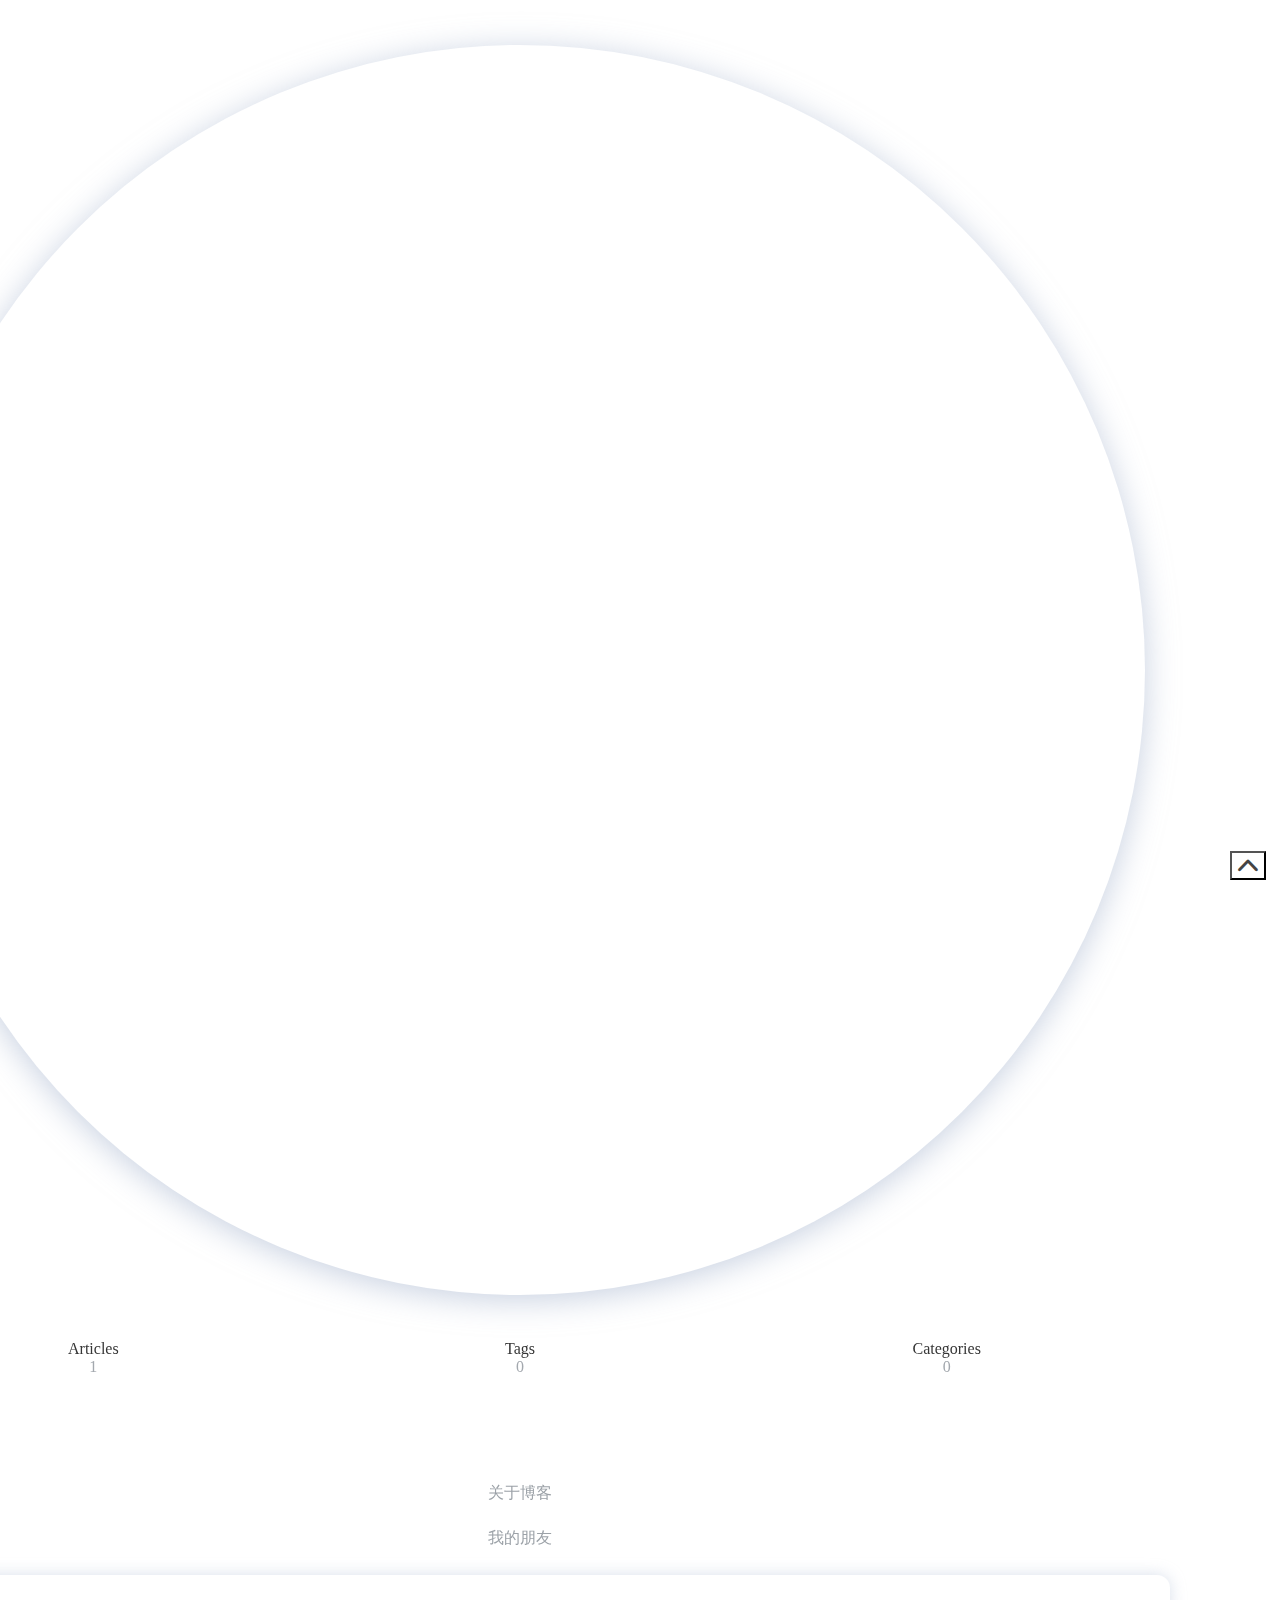
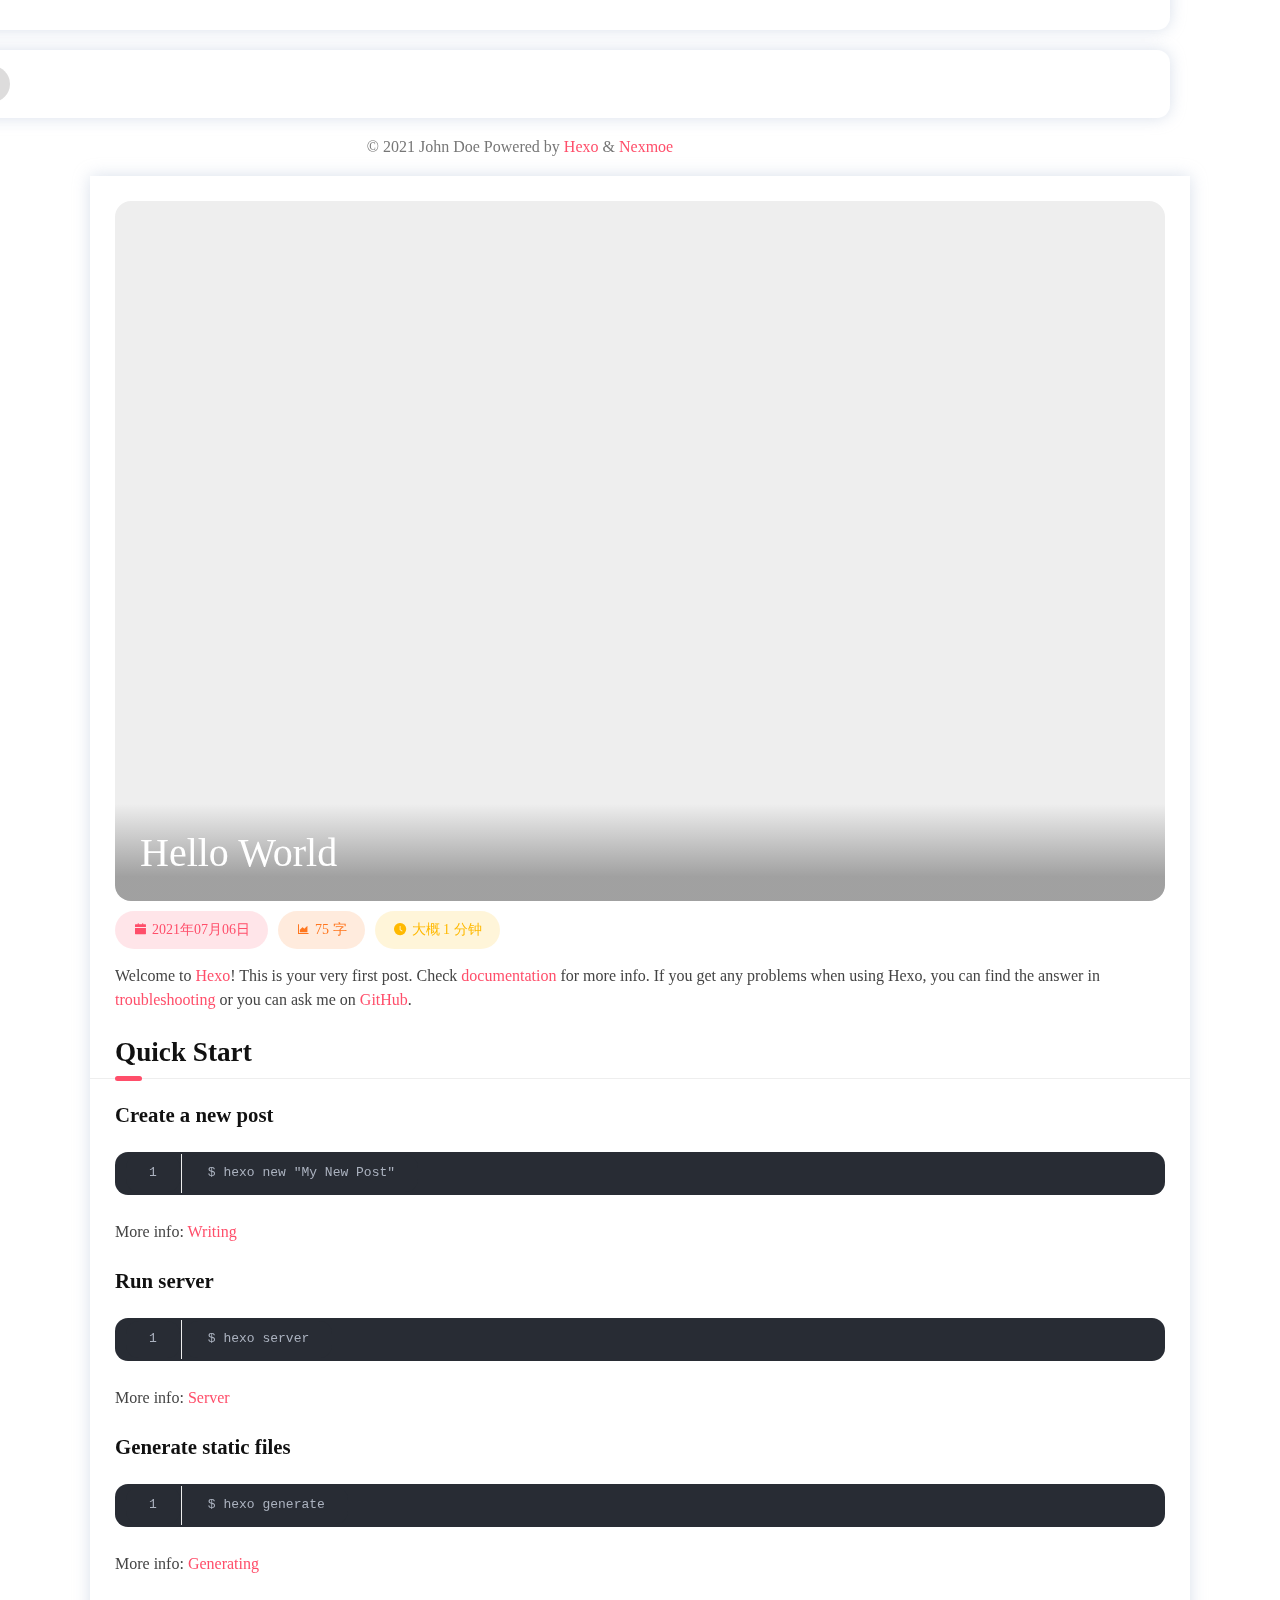
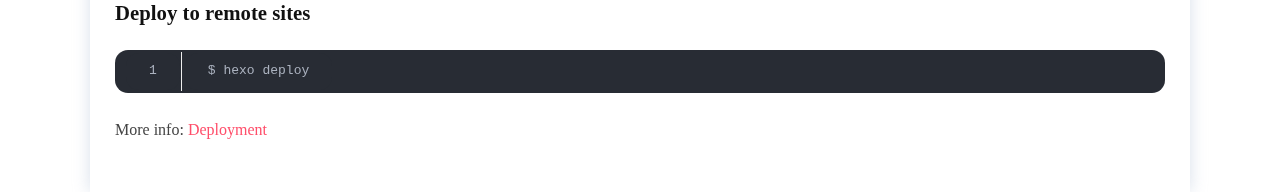
==== index.html @ dfbaf963 "Site updated: 2021-07-06 17:07:49" ====
<!DOCTYPE html>

<html lang="en">

<head>
  
  <title>Hexo</title>
  <meta charset="UTF-8">
  <meta name="description" content="">
  <meta name="keywords" content="">
  <meta name="viewport" content="width=device-width, initial-scale=1, maximum-scale=5">
  
  

  <link rel="shortcut icon" href="/favicon.ico" type="image/png" />
  <meta property="og:type" content="website">
<meta property="og:title" content="Hexo">
<meta property="og:url" content="http://example.com/index.html">
<meta property="og:site_name" content="Hexo">
<meta property="og:locale" content="en_US">
<meta property="article:author" content="John Doe">
<meta name="twitter:card" content="summary">
  <link rel="stylesheet" href="https://cdn.jsdelivr.net/combine/npm/highlight.js@9.15.8/styles/atom-one-dark.css,npm/justifiedGallery@3.8.1/dist/css/justifiedGallery.min.css,gh/fancyapps/fancybox@3.5.7/dist/jquery.fancybox.min.css,npm/hexo-theme-nexmoe@latest/source/lib/mdui_043tiny/css/mdui.css,npm/hexo-theme-nexmoe@latest/source/lib/iconfont/iconfont.css?v=233" crossorigin>
  <link rel="stylesheet" href="/css/style.css?v=1625562458634">
  
  <link rel="stylesheet" href="/lib/iconfont/iconfont.css?v=1625562458634">
<meta name="generator" content="Hexo 5.4.0"></head>

<body class="mdui-drawer-body-left">
  
  <div id="nexmoe-background">
    <div class="nexmoe-bg" style="background-image: url(https://cdn.jsdelivr.net/gh/nexmoe/nexmoe.github.io@latest/images/cover/5c3aec85a4343.jpg)"></div>
    <div class="mdui-appbar mdui-shadow-0">
      <div class="mdui-toolbar">
        <a mdui-drawer="{target: '#drawer', swipe: true}" title="menu" class="mdui-btn mdui-btn-icon mdui-ripple"><i class="mdui-icon nexmoefont icon-menu"></i></a>
        <div class="mdui-toolbar-spacer"></div>
        <!--<a href="javascript:;" class="mdui-btn mdui-btn-icon"><i class="mdui-icon material-icons">search</i></a>-->
        <a href="/" title="John Doe" class="mdui-btn mdui-btn-icon"><img src="https://cdn.jsdelivr.net/gh/nexmoe/nexmoe.github.io@latest/images/avatar.png" alt="John Doe"></a>
       </div>
    </div>
  </div>
  <div id="nexmoe-header">
      <div class="nexmoe-drawer mdui-drawer" id="drawer">
    <div class="nexmoe-avatar mdui-ripple">
        <a href="/" title="John Doe">
            <img src="https://cdn.jsdelivr.net/gh/nexmoe/nexmoe.github.io@latest/images/avatar.png" alt="John Doe" alt="John Doe">
        </a>
    </div>
    <div class="nexmoe-count">
        <div><span>Articles</span>1</div>
        <div><span>Tags</span>0</div>
        <div><span>Categories</span>0</div>
    </div>
    <div class="nexmoe-list mdui-list" mdui-collapse="{accordion: true}">
        
        <a class="nexmoe-list-item mdui-list-item mdui-ripple" href="/" title="回到首页">
            <i class="mdui-list-item-icon nexmoefont icon-home"></i>
            <div class="mdui-list-item-content">
                回到首页
            </div>
        </a>
        
        <a class="nexmoe-list-item mdui-list-item mdui-ripple" href="/about.html" title="关于博客">
            <i class="mdui-list-item-icon nexmoefont icon-info-circle"></i>
            <div class="mdui-list-item-content">
                关于博客
            </div>
        </a>
        
        <a class="nexmoe-list-item mdui-list-item mdui-ripple" href="/PY.html" title="我的朋友">
            <i class="mdui-list-item-icon nexmoefont icon-unorderedlist"></i>
            <div class="mdui-list-item-content">
                我的朋友
            </div>
        </a>
        
    </div>
    <aside id="nexmoe-sidebar">
  
  <div class="nexmoe-widget-wrap">
    <div class="nexmoe-widget nexmoe-search">
        <form id="search_form" action_e="https://cn.bing.com/search?q=site:nexmoe.com" onsubmit="return search();">
            <label><input id="search_value" name="q" type="search" placeholder="Search"></label>
        </form>
    </div>
</div>
  
  <div class="nexmoe-widget-wrap">
    <div class="nexmoe-widget nexmoe-social">
        <a class="mdui-ripple" href="https://jq.qq.com/?_wv=1027&k=5CfKHun" target="_blank" mdui-tooltip="{content: 'QQ群'}" style="color: rgb(249, 174, 8);background-color: rgba(249, 174, 8, .1);">
            <i class="nexmoefont icon-QQ"></i>
        </a><a class="mdui-ripple" href="https://space.bilibili.com/20238211" target="_blank" mdui-tooltip="{content: '哔哩哔哩'}" style="color: rgb(231, 106, 141);background-color: rgba(231, 106, 141, .15);">
            <i class="nexmoefont icon-bilibili"></i>
        </a><a class="mdui-ripple" href="https://github.com/nexmoe/" target="_blank" mdui-tooltip="{content: 'GitHub'}" style="color: rgb(25, 23, 23);background-color: rgba(25, 23, 23, .15);">
            <i class="nexmoefont icon-github"></i>
        </a>
    </div>
</div>
  
  

  
  
  
</aside>
    <div class="nexmoe-copyright">
        &copy; 2021 John Doe
        Powered by <a href="http://hexo.io/" target="_blank">Hexo</a>
        & <a href="https://github.com/theme-nexmoe/hexo-theme-nexmoe" target="_blank">Nexmoe</a>
        
    </div>
</div><!-- .nexmoe-drawer -->
  </div>
  <div id="nexmoe-content">
    <div class="nexmoe-primary">
        <section class="nexmoe-posts">
    
    <div class="nexmoe-post">
        <a href="/2021/07/06/hello-world/">
            
                <div class="nexmoe-post-cover mdui-ripple" style="padding-bottom: 66.66666666666666%;"> 
                    <img data-src="https://cdn.jsdelivr.net/gh/nexmoe/nexmoe.github.io@latest/images/cover/5c3aec85a4343.jpg" data-sizes="auto" alt="Hello World" class="lazyload">
                    <h1>Hello World</h1>
                </div>
            
        </a>

        <div class="nexmoe-post-meta nexmoe-rainbow">
            <a><i class="nexmoefont icon-calendar-fill"></i>2021年07月06日</a>
            <a><i class="nexmoefont icon-areachart"></i>75 字</a>
            <a><i class="nexmoefont icon-time-circle-fill"></i>大概 1 分钟</a>
        </div>

        <article>
            
                <p>Welcome to <a target="_blank" rel="noopener" href="https://hexo.io/">Hexo</a>! This is your very first post. Check <a target="_blank" rel="noopener" href="https://hexo.io/docs/">documentation</a> for more info. If you get any problems when using Hexo, you can find the answer in <a target="_blank" rel="noopener" href="https://hexo.io/docs/troubleshooting.html">troubleshooting</a> or you can ask me on <a target="_blank" rel="noopener" href="https://github.com/hexojs/hexo/issues">GitHub</a>.</p>
<h2 id="Quick-Start"><a href="#Quick-Start" class="headerlink" title="Quick Start"></a>Quick Start</h2><h3 id="Create-a-new-post"><a href="#Create-a-new-post" class="headerlink" title="Create a new post"></a>Create a new post</h3><figure class="highlight bash"><table><tr><td class="gutter"><pre><span class="line">1</span><br></pre></td><td class="code"><pre><span class="line">$ hexo new <span class="string">&quot;My New Post&quot;</span></span><br></pre></td></tr></table></figure>

<p>More info: <a target="_blank" rel="noopener" href="https://hexo.io/docs/writing.html">Writing</a></p>
<h3 id="Run-server"><a href="#Run-server" class="headerlink" title="Run server"></a>Run server</h3><figure class="highlight bash"><table><tr><td class="gutter"><pre><span class="line">1</span><br></pre></td><td class="code"><pre><span class="line">$ hexo server</span><br></pre></td></tr></table></figure>

<p>More info: <a target="_blank" rel="noopener" href="https://hexo.io/docs/server.html">Server</a></p>
<h3 id="Generate-static-files"><a href="#Generate-static-files" class="headerlink" title="Generate static files"></a>Generate static files</h3><figure class="highlight bash"><table><tr><td class="gutter"><pre><span class="line">1</span><br></pre></td><td class="code"><pre><span class="line">$ hexo generate</span><br></pre></td></tr></table></figure>

<p>More info: <a target="_blank" rel="noopener" href="https://hexo.io/docs/generating.html">Generating</a></p>
<h3 id="Deploy-to-remote-sites"><a href="#Deploy-to-remote-sites" class="headerlink" title="Deploy to remote sites"></a>Deploy to remote sites</h3><figure class="highlight bash"><table><tr><td class="gutter"><pre><span class="line">1</span><br></pre></td><td class="code"><pre><span class="line">$ hexo deploy</span><br></pre></td></tr></table></figure>

<p>More info: <a target="_blank" rel="noopener" href="https://hexo.io/docs/one-command-deployment.html">Deployment</a></p>

            
        </article>
    </div>
    
</section>

        <div class="nexmoe-post-right">
          <div class="nexmoe-fixed">
            <div class="nexmoe-tool"> 
              
                
              
              <a href="#nexmoe-content" class="toc-link" aria-label="回到顶部" title="top"><button class="mdui-fab mdui-ripple"><i class="nexmoefont icon-caret-top"></i></button></a>
            </div>
          </div>
        </div>
    </div>
  </div>
  <script src="https://cdn.jsdelivr.net/combine/npm/lazysizes@5.1.0/lazysizes.min.js,npm/mdui@0.4.3/dist/js/mdui.min.js?v=1"></script>
<script src="https://cdn.jsdelivr.net/npm/jquery@3.5.1/dist/jquery.min.js"></script>
<script src="https://cdn.jsdelivr.net/gh/fancyapps/fancybox@3.5.7/dist/jquery.fancybox.min.js"></script>


<script src="https://cdn.jsdelivr.net/gh/xtaodada/xtaodada.github.io@0.0.2/copy.js"></script>
 

<script async src="/js/app.js?v=1625562458635"></script>

<script src="https://cdn.jsdelivr.net/npm/justifiedGallery@3.8.1/dist/js/jquery.justifiedGallery.min.js"></script>
<script>
	$(".justified-gallery").justifiedGallery({
		rowHeight: 160,
		margins: 10,
	});
</script>

  





</body>

</html>
---- css/style.css ----
.nexmoe-archives .tagcloud {
  margin-bottom: 13px;
  font-size: 0;
}
.nexmoe-archives .categories {
  margin-bottom: 12px;
  font-size: 0;
}
.nexmoe-archives .tagcloud a {
  border-radius: 15px;
  padding: 6px 12px;
  font-size: 15px !important;
  display: inline-block;
  margin-bottom: 7px;
  margin-right: 7px;
}
.nexmoe-archives .tagcloud a:before {
  content: '# ';
}
.nexmoe-archives .tagcloud a span:before {
  content: ' ';
}
.nexmoe-archives .categories a {
  border-radius: 12px;
  padding: 12px;
  font-size: 16px;
  display: inline-block;
  margin-bottom: 12px;
  margin-right: 12px;
  height: 156px;
  width: calc(33.333333333% - 8px);
  position: relative;
}
.nexmoe-archives .categories a:nth-child(3n+3) {
  margin-right: 0;
}
.nexmoe-archives .categories a .bg {
  background-size: cover;
  background-position: center center;
  top: 0;
  left: 0;
  width: 100%;
  height: 100%;
  position: absolute;
  opacity: 0.8;
}
.nexmoe-archives .categories a:before {
  top: 0;
  left: 0;
  content: '';
  background-color: rgba(0,0,0,0.15);
  width: 100%;
  height: 100%;
  position: absolute;
  z-index: 1;
}
.nexmoe-archives .categories a h1 {
  margin: 20px;
  position: absolute;
  bottom: 0;
  left: 0;
  z-index: 2;
}
@media screen and (max-width: 768px) {
  .nexmoe-archives .categories a {
    width: calc(50% - 6px);
  }
  .nexmoe-archives .categories a:nth-child(3n+3) {
    margin-right: 12px;
  }
  .nexmoe-archives .categories a:nth-child(2n+2) {
    margin-right: 0;
  }
}
.nexmoe-archives .categories a span {
  margin-top: 5px;
  display: block;
}
.nexmoe-archives .categories a span:after {
  content: ' Articles';
}
.nexmoe-archives article > *:first-child {
  margin-top: 0;
}
.nexmoe-archives article > *:last-child {
  margin-bottom: 0;
}
.nexmoe-archives ul {
  list-style: none;
  padding-left: 0 !important;
}
.nexmoe-archives li {
  position: relative;
  padding: 10px 0;
  padding-left: 25px;
}
.nexmoe-archives li::before {
  content: '';
  width: 14px;
  height: 14px;
  background: #ff4e6a;
  display: inline-block;
  vertical-align: middle;
  margin-top: -2px;
  margin-right: 11px;
  margin-left: -25px;
  border-radius: 100%;
  border: 3px solid #fff;
  z-index: 100;
  position: relative;
}
.nexmoe-archives li::after {
  content: '';
  height: 100%;
  width: 2px;
  background: rgba(255,78,106,0.2);
  position: absolute;
  left: 6px;
  top: 20px;
}
.nexmoe-archives li:last-child:after {
  display: none;
}
.nexmoe-archives ul span {
  margin-right: 15px;
}
article {
  color: #444;
  font-family: microsoft yahei;
}
article p {
  line-height: 24px;
}
article code {
  background-color: rgba(27,31,35,0.05);
  border-radius: 10px;
  font-size: 85%;
  padding: 0.2em 0.4em;
}
article code::-webkit-scrollbar {
  width: 10px;
  height: 10px;
}
article code::-webkit-scrollbar-thumb {
  border-radius: 10px;
  background-color: #888;
}
.highlight {
  padding: 0 0.5em;
  background: #282c34;
  color: #abb2bf;
  margin: 0;
  border-radius: 13px;
  overflow: auto;
}
.highlight * {
  font-family: monospace;
}
.highlight .line {
  padding: 0 1em;
}
.highlight .gutter {
  border-right: 1px solid #eee;
}
article pre {
  border-radius: 13px;
  overflow: hidden;
  -webkit-box-sizing: border-box;
  box-sizing: border-box;
  margin: 0;
  padding: 10px;
  position: relative;
  background: #282c34;
  line-height: 1.3em;
}
article pre::before {
  background: #282c34;
  height: 32px;
  margin-bottom: 0;
  display: block;
}
article pre:after {
  position: absolute;
  border-radius: 50%;
  background: #ff5f56;
  width: 12px;
  height: 12px;
  top: 0;
  left: 12px;
  margin-top: 12px;
  -webkit-box-shadow: 20px 0 #ffbd2e, 40px 0 #27c93f;
  box-shadow: 20px 0 #ffbd2e, 40px 0 #27c93f;
}
article pre code {
  position: relative;
  border: none;
  border-radius: 0;
  font-size: 100%;
  font-family: Consolas;
}
article pre code:after {
  color: #5c6370;
  position: absolute;
  top: 0.5em;
  bottom: 0.5em;
  left: 0;
  text-align: left;
  clip: rect(-100px 2em 9999px 0);
  clip: rect(-100px 5ch 9999px 0);
  overflow: hidden;
  padding: 1px 0;
  padding-left: 12px;
  background: #282c34;
}
article a {
  -webkit-transition: all 0.35s ease-out;
  transition: all 0.35s ease-out;
  color: #ff4e6a;
  text-decoration: none;
  word-wrap: break-word;
}
article a:hover,
article a:focus {
  color: #ff4e6a;
}
article a:hover {
  text-decoration: underline;
}
article p {
  margin: 25px 0;
  position: relative;
}
article p:after {
  content: '';
  clear: both;
  display: block;
}
article del {
  color: #999;
  font-size: 0.9em;
}
article > table.nexmoe-album {
  margin: -5px;
  max-width: calc(100% + 10px);
}
article > table.nexmoe-album + .nexmoe-album {
  margin-top: 5px;
}
article > table.nexmoe-album,
article > table.nexmoe-album thead,
article > table.nexmoe-album th,
article > table.nexmoe-album td {
  border: none;
  box-shadow: none;
}
article > table.nexmoe-album * {
  background-color: transparent !important;
}
article > table.nexmoe-album th,
article > table.nexmoe-album td {
  padding: 5px;
  height: 300px;
}
article > table.nexmoe-album th a:after,
article > table.nexmoe-album td a:after {
  display: none;
}
@media screen and (max-width: 1024px) {
  article > table.nexmoe-album th,
  article > table.nexmoe-album td {
    height: 100px;
  }
}
article > table.nexmoe-album img {
  width: 100%;
  height: 100%;
  object-fit: cover;
}
.justified-gallery {
  margin: -10px;
  width: calc(100% + 20px);
}
.jg-entry {
  border-radius: 10px;
  overflow: hidden;
}
article img {
  display: block;
  border-radius: 13px;
}
article img.lazyload,
article img.lazyloading {
  opacity: 0;
  transition: opacity 400ms ease-out;
}
article img.lazyloaded {
  opacity: 1;
}
article h1,
article h2,
article h3,
article h4,
article h5,
article h6 {
  color: #111;
  margin: 25px 0;
}
article h4,
article h5,
article h6 {
  position: relative;
}
article h4:before,
article h5:before,
article h6:before {
  display: inline-block;
  width: 1em;
  content: '#';
  color: #ff4e6a;
}
article h1 {
  font-size: 2.5em;
}
article h2 {
  font-size: 1.7em;
  position: relative;
  padding-bottom: 10px;
}
article h2:before {
  content: '';
  width: 100%;
  padding: 0px 25px;
  border-bottom: 1px solid #eee;
  position: absolute;
  bottom: -1px;
  left: -25px;
  box-sizing: unset;
}
article h2:after {
  transition: all 0.35s ease-out;
  content: '';
  position: absolute;
  background: #ff4e6a;
  width: 1em;
  height: 5px;
  bottom: -3px;
  left: 0;
  border-radius: 10px;
}
article h2:hover:after {
  width: 2em;
}
article h3 {
  font-size: 1.3em;
}
article h4 {
  font-size: 1.15em;
}
article h5 {
  font-size: 1em;
}
article h6 {
  font-size: 0.9em;
}
article blockquote {
  color: #666;
  margin: 25px 0;
  padding: 0.1em 2.2em;
  background-color: #f8f8f8;
  line-height: 28px;
  position: relative;
  border-radius: 10px;
  border: 1px solid #eee;
  font-family: sf pro sc, sf pro display, sf pro icons, aos icons, pingfang sc, helvetica neue, helvetica, arial, sans-serif;
}
article blockquote:before {
  content: '\201C';
  top: 15px;
  left: 10px;
  position: absolute;
  color: #888;
  font-size: 3em;
}
article blockquote:after {
  content: '\201D';
  bottom: -8px;
  right: 10px;
  position: absolute;
  color: #888;
  font-size: 3em;
}
article hr {
  display: block;
  border: 0;
  border-top: 1px dashed #ccc;
  margin: 25px 0;
  padding: 0;
}
article sub,
article sup {
  font-size: 75%;
  line-height: 0;
  position: relative;
  vertical-align: baseline;
}
article sup {
  top: -0.5em;
}
article sub {
  bottom: -0.25em;
}
article ul {
  padding: 0 0 0 2em;
  margin-top: 0;
}
article ul .mdui-checkbox {
  padding-left: 22px;
  height: 18px;
}
article ul .mdui-checkbox-icon {
  top: 4px;
}
article ol {
  padding: 0 0 0 2.5em;
  margin-top: 0;
}
article > ol {
  list-style-type: none;
  counter-reset: item;
}
article > ol > li {
  position: relative;
}
article > ol > li::before {
  content: counter(item);
  counter-increment: item;
  position: absolute;
  top: 0.2rem;
  left: -2.5em;
  height: 1.6rem;
  width: 1.6rem;
  text-align: center;
  border-radius: 8px;
  line-height: 1.6rem;
  background-color: rgba(255,78,106,0.1);
  color: #ff4e6a;
}
article li {
  line-height: 2rem;
}
article li p {
  margin: 0 !important;
}
article dd {
  margin: 0 0 0 2em;
}
article > table {
  color: #5b6064;
  border-spacing: 0;
  text-align: center;
  border-collapse: collapse;
  -webkit-box-shadow: 0 0 0 1px #eee;
  box-shadow: 0 0 0 1px #eee;
  display: inline-block;
  max-width: 100%;
  overflow: auto;
  white-space: nowrap;
  margin: auto;
  border-radius: 10px;
}
article > table::-webkit-scrollbar {
  width: 6px;
  height: 6px;
}
article > table::-webkit-scrollbar-thumb {
  background-color: #888;
}
article > table thead {
  border-bottom: 1px solid #eee;
  background-color: #f8f8f8;
}
article > table thead tr {
  background-color: #f8f8f8;
}
article > table th {
  border-right: 1px solid #eee;
  padding: 13px 26px;
  font-weight: 400;
}
article > table td {
  border-right: 1px solid #eee;
  padding: 13px 26px;
}
article > table th:last-child,
article > table td:last-child {
  border: none;
}
article > table tr {
  background-color: #fff;
}
article > table tr:nth-child(2n) {
  background-color: #f8f8f8;
}
article img,
article canvas,
article iframe,
article video,
article svg,
article select,
article textarea {
  width: auto;
  max-width: 100%;
}
details ul {
  padding-left: 1.7em;
}
summary {
  cursor: pointer;
}
summary i {
  margin-right: 0.3em;
  width: 24px;
}
summary .remove {
  display: none;
}
details[open] > summary .add {
  display: none;
}
details[open] > summary .remove {
  display: inline-block;
}
article ul {
  list-style: none;
  padding-left: 0 !important;
}
article ul li {
  position: relative;
  padding: 10px 0;
  padding-left: 25px;
}
article ul li::before {
  content: '';
  width: 14px;
  height: 14px;
  background: #ff4e6a;
  display: inline-block;
  vertical-align: middle;
  margin-top: -2px;
  margin-right: 11px;
  margin-left: -25px;
  border-radius: 100%;
  border: 3px solid #fff;
  z-index: 100;
  position: relative;
}
article ul li::after {
  content: '';
  height: 100%;
  width: 2px;
  background: rgba(255,78,106,0.2);
  position: absolute;
  left: 6px;
  top: 20px;
}
article ul li:last-child:after {
  display: none;
}
article ul span {
  margin-right: 15px;
}
article .mdui-btn {
  background-color: #ff4e6a;
  color: #fff;
  border-radius: 10px;
}
article .mdui-btn:focus,
article .mdui-btn:hover {
  background-color: #ff4e6a;
  color: #fff;
}
font.douyin {
  text-shadow: -2px 0 rgba(0,255,255,0.5), 2px 0 rgba(255,0,0,0.5);
  animation: shake-it 0.5s reverse infinite cubic-bezier(0.68, -0.55, 0.27, 1.55);
}
.aplayer {
  -webkit-box-shadow: 0 0 0 1px #eee !important;
  box-shadow: 0 0 0 1px #eee !important;
  border-radius: 10px !important;
  margin: 25px 0 !important;
  height: 90px;
}
.aplayer .aplayer-info {
  padding: 9px 7px 0 10px !important;
}
.aplayer .aplayer-info .aplayer-controller .aplayer-bar-wrap {
  margin-left: 1px !important;
  padding-right: 3px;
}
.aplayer .aplayer-info .aplayer-controller .aplayer-bar-wrap .aplayer-bar,
.aplayer .aplayer-info .aplayer-controller .aplayer-bar-wrap .aplayer-bar .aplayer-loaded,
.aplayer .aplayer-info .aplayer-controller .aplayer-bar-wrap .aplayer-bar .aplayer-played {
  height: 6px !important;
  border-radius: 10px !important;
}
.aplayer .aplayer-info .aplayer-controller .aplayer-bar-wrap .aplayer-bar .aplayer-played .aplayer-thumb {
  height: 12px !important;
  width: 12px !important;
  right: 3px !important;
  -webkit-box-shadow: 0 0 5px 0 rgba(0,0,0,0.18) !important;
  box-shadow: 0 0 5px 0 rgba(0,0,0,0.18) !important;
  -webkit-transition: all 0.35s ease-out;
  transition: all 0.35s ease-out;
}
.aplayer .aplayer-info .aplayer-controller .aplayer-volume-wrap .aplayer-volume-bar-wrap .aplayer-volume-bar,
.aplayer .aplayer-info .aplayer-controller .aplayer-volume-wrap .aplayer-volume-bar-wrap .aplayer-volume-bar .aplayer-volume {
  border-radius: 10px;
  width: 6px;
}
.aplayer .aplayer-info .aplayer-controller .aplayer-volume-wrap .aplayer-volume-bar-wrap .aplayer-volume-bar {
  right: 10.5px;
}
.aplayer .aplayer-list ol li {
  border-top: none !important;
}
.aplayer .aplayer-list ol li.aplayer-list-light {
  background: #f8f8f8 !important;
}
.justified-gallery > a > .jg-caption,
.justified-gallery > div > .jg-caption,
.justified-gallery > figure > .jg-caption {
  background-color: transparent;
}
.justified-gallery > a > .jg-caption,
.justified-gallery > div > .jg-caption,
.justified-gallery > figure > .jg-caption {
  padding: 10px;
  transition: all 0.35s ease-out !important;
}
.justified-gallery > a > .jg-caption.jg-caption-visible,
.justified-gallery > div > .jg-caption.jg-caption-visible,
.justified-gallery > figure > .jg-caption.jg-caption-visible {
  opacity: 0.99;
}
.justified-gallery > a > .jg-caption:after,
.justified-gallery > div > .jg-caption:after,
.justified-gallery > figure > .jg-caption:after {
  background-image: -moz-linear-gradient(to top, rgba(16,16,16,0.35) 25%, rgba(16,16,16,0) 100%);
  background-image: -webkit-linear-gradient(to top, rgba(16,16,16,0.35) 25%, rgba(16,16,16,0) 100%);
  background-image: -ms-linear-gradient(to top, rgba(16,16,16,0.35) 25%, rgba(16,16,16,0) 100%);
  background-image: linear-gradient(to top, rgba(16,16,16,0.35) 25%, rgba(16,16,16,0) 100%);
  -moz-pointer-events: none;
  -webkit-pointer-events: none;
  -ms-pointer-events: none;
  pointer-events: none;
  background-size: cover;
  content: '';
  display: block;
  height: 100%;
  left: 0;
  position: absolute;
  bottom: 0;
  width: 100%;
  z-index: -1;
}
article.nexmoe-py > *:first-child {
  margin-top: 0 !important;
}
article.nexmoe-py ul {
  list-style-type: none;
  padding: 0;
  display: flex;
  flex-direction: row;
  flex-wrap: wrap;
  margin: -5px;
}
article.nexmoe-py ul li {
  transition: all 0.03s;
  width: calc(14.285714285714286% - 10px);
  margin: 5px;
  border-radius: 10px;
  border: 1px solid #eee;
  font-size: 0;
  overflow: hidden;
  padding: 0 !important;
}
article.nexmoe-py ul li:before,
article.nexmoe-py ul li:after {
  display: none;
}
article.nexmoe-py ul li > a {
  padding-top: 100%;
  display: block;
  position: relative;
}
article.nexmoe-py ul li > a:before {
  background-image: -moz-linear-gradient(to top, rgba(16,16,16,0.35) 25%, rgba(16,16,16,0) 100%);
  background-image: -webkit-linear-gradient(to top, rgba(16,16,16,0.35) 25%, rgba(16,16,16,0) 100%);
  background-image: -ms-linear-gradient(to top, rgba(16,16,16,0.35) 25%, rgba(16,16,16,0) 100%);
  background-image: linear-gradient(to top, rgba(16,16,16,0.35) 25%, rgba(16,16,16,0) 100%);
  -moz-pointer-events: none;
  -webkit-pointer-events: none;
  -ms-pointer-events: none;
  pointer-events: none;
  background-size: cover;
  content: '';
  display: block;
  height: 36px;
  left: 0;
  position: absolute;
  bottom: 0;
  width: 100%;
  z-index: 1;
  opacity: 0.8;
}
article.nexmoe-py ul li > a::after {
  font-size: 13px;
  color: #fff;
  -webkit-transition: none;
  transition: none;
  content: attr(title);
  display: block;
  width: 100%;
  border: none;
  padding: 2px 10px;
  text-align: center;
  overflow: hidden;
  text-overflow: ellipsis;
  white-space: nowrap;
  position: absolute;
  bottom: 0;
  z-index: 2;
}
article.nexmoe-py ul li img {
  width: 100%;
  border-radius: 0;
  border: none;
  display: block;
  position: absolute;
  width: 100%;
  top: 0;
  pointer-events: none;
}
article.nexmoe-py ul li img.lazyload {
  padding-bottom: 100%;
  opacity: 0;
}
article.nexmoe-py ul li img.lazyloaded {
  padding-bottom: 0;
  opacity: 1;
}
@media screen and (max-width: 768px) {
  article.nexmoe-py ul li {
    width: calc(33.3333333333% - 10px);
  }
}
*,
*:after,
*::before {
  box-sizing: border-box;
}
a {
  text-decoration: none;
}
body {
  max-width: 1100px;
  margin: auto !important;
}
.medium-zoom-overlay {
  z-index: 9999;
}
.medium-zoom-image--opened {
  z-index: 9999;
  background: rgba(31,34,36,0.925);
  box-shadow: 0 1em 3em 0.5em rgba(0,0,0,0.25);
}
#nexmoe-background .nexmoe-bg {
  opacity: 0.2;
  background-size: cover;
  filter: blur(30px);
  height: 100vh;
  width: 100%;
  position: fixed;
  top: 0;
  left: 0;
  z-index: -1;
}
#nexmoe-background .mdui-appbar {
  padding: 10px;
  display: none;
}
#nexmoe-background .mdui-appbar img {
  width: 100%;
}
@media screen and (max-width: 1023px) {
  #nexmoe-background .mdui-appbar {
    display: block !important;
  }
}
#nexmoe-header {
  margin-left: -240px;
}
#nexmoe-header .mdui-drawer {
  left: unset;
  scrollbar-width: none;
}
#nexmoe-header .mdui-drawer::-webkit-scrollbar {
  display: none;
}
#nexmoe-header .nexmoe-avatar,
#nexmoe-header .nexmoe-avatar img {
  width: 100%;
  font-size: 0 0;
  border-radius: 80px;
  -webkit-border-radius: 80px;
  -moz-border-radius: 80px;
  box-shadow: inset 0 -1px 0 #333 sf;
  -webkit-transition: -webkit-transform 1.5s ease-out;
  -moz-transition: -moz-transform 1.5s ease-out;
  transition: transform 1.5s ease-out;
}
#nexmoe-header .nexmoe-avatar {
  margin: 45px;
  z-index: 4;
  position: relative;
  font-size: 0;
  width: calc(100% - 90px);
  overflow: hidden;
  border-radius: 100%;
  box-shadow: 0 0.3rem 2rem rgba(161,177,204,0.6);
}
#nexmoe-header .nexmoe-avatar a {
  padding-bottom: 100%;
  display: block;
  height: 0;
}
#nexmoe-header .nexmoe-count {
  padding: 0 30px;
  margin-bottom: 30px;
  display: -webkit-box;
  display: -ms-flexbox;
  display: flex;
}
#nexmoe-header .nexmoe-count div {
  -webkit-box-flex: 1;
  -ms-flex: 1;
  flex: 1;
  text-align: center;
  color: #a3a8ae;
}
#nexmoe-header .nexmoe-count div span {
  color: #363636;
  display: block;
}
#nexmoe-header .nexmoe-search input {
  border: none !important;
  background-color: transparent;
  padding: 20px;
  box-sizing: border-box;
  outline: none;
}
#nexmoe-header .nexmoe-social {
  padding: 12px;
  font-size: 0;
}
#nexmoe-header .nexmoe-social a {
  width: 36px;
  height: 36px;
  line-height: 36px;
  margin: 4px;
  border-radius: 100%;
  display: inline-block;
  text-align: center;
  color: #606266;
}
#nexmoe-header .nexmoe-list {
  padding: 8px 20px;
}
#nexmoe-header .nexmoe-list .nexmoe-list-item {
  padding: 0 36px;
  color: #9ca2a8;
  transition: all 0.35s ease-out;
  border-radius: 13px;
  margin-bottom: 10px;
  text-align: center;
}
#nexmoe-header .nexmoe-list .nexmoe-list-item.active,
#nexmoe-header .nexmoe-list .nexmoe-list-item.active i {
  color: #fff;
}
#nexmoe-header .nexmoe-list .nexmoe-list-item.active {
  opacity: 0.9;
  background: #ff4e6a;
  box-shadow: 0 2px 12px #ff4e6a;
}
#nexmoe-header .nexmoe-list .nexmoe-list-item i {
  font-size: 22px;
  color: #9ca2a8;
}
#nexmoe-header .nexmoe-list .nexmoe-list-item .mdui-list-item-content {
  margin-left: 0px;
  transition: all 0.35s ease-out;
}
#nexmoe-header .nexmoe-widget-wrap {
  box-shadow: 0 0 1rem rgba(161,177,204,0.4);
  background-color: #fff;
  margin: 20px;
  border-radius: 13px;
  overflow: hidden;
  white-space: normal;
}
#nexmoe-header .nexmoe-widget-wrap .nexmoe-widget-title {
  font-size: 1em;
  font-weight: 400;
  padding: 24px 18px 12px;
  margin: 0;
  color: #ff4e6a;
}
#nexmoe-header .nexmoe-widget-wrap .nexmoe-widget ul {
  list-style-type: none;
  padding: 0;
  margin: 0;
}
#nexmoe-header .nexmoe-widget-wrap .nexmoe-widget ul li {
  overflow: hidden;
  text-overflow: ellipsis;
  white-space: nowrap;
  position: relative;
  padding: 12px 18px;
}
#nexmoe-header .nexmoe-widget-wrap .nexmoe-widget ul li a {
  color: #606266;
}
#nexmoe-header .nexmoe-widget-wrap .nexmoe-widget ul li:last-child {
  border-bottom: none;
  padding-bottom: 24px;
}
#nexmoe-header .nexmoe-widget-wrap .nexmoe-widget .category-list-count,
#nexmoe-header .nexmoe-widget-wrap .nexmoe-widget .archive-list-count {
  background-color: rgba(255,78,106,0.1);
  display: inline-block;
  width: 26px;
  height: 26px;
  line-height: 26px;
  text-align: center;
  border-radius: 100%;
  color: #ff4e6a;
  position: absolute;
  right: 18px;
  top: 10px;
}
#nexmoe-header .nexmoe-widget-wrap .tagcloud {
  padding: 10px;
  padding-bottom: 5px;
}
#nexmoe-header .nexmoe-widget-wrap .tagcloud a {
  border-radius: 13px;
  padding: 5px 10px;
  font-size: 12px !important;
  display: inline-block;
  margin-bottom: 5px;
}
#nexmoe-header .nexmoe-widget-wrap .tagcloud a:before {
  content: '# ';
}
#nexmoe-header .nexmoe-widget-wrap:first-child {
  margin-top: 0;
}
#nexmoe-header .nexmoe-copyright {
  padding: 0 30px;
  text-align: center;
  color: #777;
  white-space: normal;
  margin-bottom: 20px;
}
#nexmoe-header .nexmoe-copyright a {
  color: #ff4e6a;
}
@media screen and (max-width: 1024px) {
  #nexmoe-header {
    margin-left: 0;
  }
  #nexmoe-header .mdui-drawer {
    left: 0;
  }
}
#nexmoe-content {
  position: relative;
}
#nexmoe-content .nexmoe-primary {
  box-shadow: 0 0 1rem rgba(161,177,204,0.4);
  background-color: #fff;
  float: left;
  width: 100%;
  padding: 25px;
  position: absolute;
  min-height: 100vh;
}
#nexmoe-content .nexmoe-primary .nexmoe-page-nav {
  list-style: none;
  text-align: center;
  display: inline-block;
  color: #ddd;
  background-color: #f5f6f5;
  border-radius: 13px;
  margin-top: -10px;
}
#nexmoe-content .nexmoe-primary .nexmoe-page-nav .prev {
  margin-left: 8px;
}
#nexmoe-content .nexmoe-primary .nexmoe-page-nav .current {
  color: #fff;
  background: #ff4e6a;
  opacity: 0.9;
  box-shadow: 0 2px 12px #ff4e6a;
}
#nexmoe-content .nexmoe-primary .nexmoe-page-nav > * {
  color: #999;
  border-radius: 13px;
  width: 35px;
  height: 35px;
  line-height: 35px;
  margin-right: 8px;
  float: left;
}
#nexmoe-content .nexmoe-posts {
  position: relative;
}
#nexmoe-content .nexmoe-posts .nexmoe-post {
  width: 100%;
  margin-bottom: 40px;
}
#nexmoe-content .nexmoe-posts .nexmoe-post article p:first-child {
  margin-top: 0;
}
#nexmoe-content .nexmoe-posts .nexmoe-post article p:last-child {
  margin-bottom: 0;
}
#nexmoe-content .nexmoe-posts .nexmoe-post-meta {
  margin: 10px 0 !important;
}
#nexmoe-content .nexmoe-posts .nexmoe-post:last-child {
  margin-bottom: 25px;
}
#nexmoe-content .nexmoe-post .nexmoe-post-cover {
  width: 100%;
  padding-bottom: 56.25%;
  position: relative;
  overflow: hidden;
  border-radius: 16px;
  min-height: 95px;
  background-color: #eee;
}
#nexmoe-content .nexmoe-post .nexmoe-post-cover img {
  display: block;
  opacity: 0;
  transition: opacity 400ms ease-out;
  position: absolute;
  left: 0;
  top: 0;
  object-fit: cover;
  width: 100%;
  height: 100%;
}
#nexmoe-content .nexmoe-post .nexmoe-post-cover img.lazyloaded {
  opacity: 1;
}
#nexmoe-content .nexmoe-post .nexmoe-post-cover h1 {
  color: #fff;
  font-size: 2.5em;
  font-weight: normal;
  margin: 0;
  margin-top: 10px;
  padding-left: 1px;
  position: absolute;
  bottom: 0;
  width: 100%;
  box-sizing: border-box;
  text-transform: none;
  z-index: 1;
  margin: 0;
  padding: 25px;
}
#nexmoe-content .nexmoe-post .nexmoe-post-cover h1:after {
  background-image: -moz-linear-gradient(to top, rgba(16,16,16,0.35) 25%, rgba(16,16,16,0) 100%);
  background-image: -webkit-linear-gradient(to top, rgba(16,16,16,0.35) 25%, rgba(16,16,16,0) 100%);
  background-image: -ms-linear-gradient(to top, rgba(16,16,16,0.35) 25%, rgba(16,16,16,0) 100%);
  background-image: linear-gradient(to top, rgba(16,16,16,0.35) 25%, rgba(16,16,16,0) 100%);
  -moz-pointer-events: none;
  -webkit-pointer-events: none;
  -ms-pointer-events: none;
  pointer-events: none;
  background-size: cover;
  content: '';
  display: block;
  height: 100%;
  left: 0;
  position: absolute;
  bottom: 0;
  width: 100%;
  z-index: -1;
}
#nexmoe-content .nexmoe-post .nexmoe-post-meta {
  margin: 25px 0px;
  font-size: 0;
}
#nexmoe-content .nexmoe-post .nexmoe-post-meta a {
  border-radius: 20px;
  padding: 10px 18px;
  font-size: 14px;
  display: inline-block;
  margin-bottom: 5px;
  margin-right: 10px;
  text-decoration: none;
}
#nexmoe-content .nexmoe-post .nexmoe-post-meta a .nexmoefont {
  font-size: 14px;
}
#nexmoe-content .nexmoe-post .nexmoe-post-meta a:before,
#nexmoe-content .nexmoe-post .nexmoe-post-meta i:before {
  margin-right: 5px;
}
#nexmoe-content .nexmoe-post .nexmoe-post-copyright {
  margin: 0 -25px;
  margin-bottom: 25px;
  padding: 25px;
  color: #191919;
  background-color: #fafafa;
  line-height: 1.5em;
  position: relative;
  overflow: hidden;
}
#nexmoe-content .nexmoe-post .nexmoe-post-copyright a {
  color: #ff4e6a;
}
#nexmoe-content .nexmoe-post .nexmoe-post-copyright:after {
  position: absolute;
  background: url("data:image/svg+xml;charset=utf-8,%3Csvg xmlns='http://www.w3.org/2000/svg' viewBox='0 0 496 512'%3E%3Cpath fill='%234a4a4a' d='M245.8 214.9l-33.2 17.3c-9.4-19.6-25.2-20-27.4-20-22.2 0-33.3 14.6-33.3 43.9 0 23.5 9.2 43.8 33.3 43.8 14.4 0 24.6-7 30.5-21.3l30.6 15.5a73.2 73.2 0 01-65.1 39c-22.6 0-74-10.3-74-77 0-58.7 43-77 72.6-77 30.8-.1 52.7 11.9 66 35.8zm143 0l-32.7 17.3c-9.5-19.8-25.7-20-27.9-20-22.1 0-33.2 14.6-33.2 43.9 0 23.5 9.2 43.8 33.2 43.8 14.5 0 24.7-7 30.5-21.3l31 15.5c-2 3.8-21.3 39-65 39-22.7 0-74-9.9-74-77 0-58.7 43-77 72.6-77C354 179 376 191 389 214.8zM247.7 8C104.7 8 0 123 0 256c0 138.4 113.6 248 247.6 248C377.5 504 496 403 496 256 496 118 389.4 8 247.6 8zm.8 450.8c-112.5 0-203.7-93-203.7-202.8 0-105.5 85.5-203.3 203.8-203.3A201.7 201.7 0 01451.3 256c0 121.7-99.7 202.9-202.9 202.9z'/%3E%3C/svg%3E");
  content: ' ';
  height: 160px;
  width: 160px;
  right: -30px;
  top: -45px;
  opacity: 0.1;
}
#nexmoe-content .nexmoe-post-footer {
  background-color: #f5f6f5;
  padding: 25px;
  margin: -25px;
  margin-top: 0;
}
#nexmoe-content:after {
  clear: both;
  display: table;
  content: ' ';
}
@media screen and (max-width: 1024px) {
  #nexmoe-content .nexmoe-primary {
    width: 100%;
    position: relative;
    min-height: 100vh;
  }
  #nexmoe-content .nexmoe-secondary {
    display: none;
  }
}
@media screen and (min-width: 1024px) {
  body {
    padding-left: 0px;
  }
  #nexmoe-header .mdui-drawer-close {
    display: none;
  }
  #nexmoe-header .mdui-drawer-close .nexmoe-avatar {
    padding: 16px;
    width: 80px;
    margin-left: 160px;
    margin-top: 8px;
  }
  #nexmoe-header .mdui-drawer-close .nexmoe-count {
    padding: 16px;
    width: 80px;
    margin-left: 160px;
    display: block;
  }
  #nexmoe-header .mdui-drawer-close .nexmoe-count div {
    display: block;
    margin-bottom: 10px;
  }
  #nexmoe-header .mdui-drawer-close .nexmoe-count div:last-child {
    margin-bottom: 0;
  }
  #nexmoe-header .mdui-drawer-close .mdui-list {
    margin-left: 160px;
  }
  #nexmoe-header .mdui-drawer-close .nexmoe-list-item {
    padding: 0 17px;
    color: #9ca2a8;
  }
  #nexmoe-header .mdui-drawer-close .mdui-list-item-icon~.mdui-list-item-content {
    margin-left: 32px;
  }
  #nexmoe-header .mdui-drawer-close .nexmoe-list {
    padding: 8px 10px;
  }
}
.nexmoe-post-right {
  margin: 0px -25px;
  text-align: right;
}
.nexmoe-valign {
  display: -webkit-box !important;
  display: -webkit-flex !important;
  display: -ms-flexbox !important;
  display: flex !important;
  -webkit-box-align: center !important;
  -webkit-align-items: center !important;
  -ms-flex-align: center !important;
  align-items: center !important;
  height: 100%;
}
.nexmoe-post-right .nexmoe-fixed {
  position: fixed;
  z-index: 1000;
  height: 100vh;
  display: inline-block;
  top: 0;
}
.nexmoe-post-right .nexmoe-tool {
  position: absolute;
  bottom: 20px;
  left: 20px;
  width: 56px;
}
.nexmoe-post-right .nexmoe-tool button {
  margin-top: 20px;
}
.nexmoe-post-right .nexmoe-tool button .icon-i-catalog {
  font-size: 22px;
}
.nexmoe-post-right .nexmoe-tool button .icon-caret-top {
  font-size: 20px;
}
.nexmoe-post-right .nexmoe-tool .mdui-fab {
  background: #fff;
  color: #444;
}
@media screen and (max-width: 1024px) {
  .nexmoe-post-right {
    margin: 25px 0px;
    text-align: left;
  }
  .nexmoe-post-right .nexmoe-fixed {
    height: auto;
    top: auto;
    bottom: 0;
    right: 0;
  }
  .nexmoe-post-right .nexmoe-tool {
    right: 20px;
    left: auto;
  }
  #nexmoe-header .nexmoe-social a {
    margin: 10px;
    width: 44px;
    height: 44px;
    line-height: 44px;
  }
}
.nexmoe-toc {
  width: auto;
  text-align: left;
  box-shadow: 0 0 1rem rgba(161,177,204,0.4);
  background-color: #fff;
  position: absolute;
  bottom: 0px;
  right: 0;
  border-radius: 16px;
  padding: 20px;
  font-size: 16px;
  display: none;
  z-index: 0;
  max-height: calc(100vh - 130px);
  overflow-y: scroll;
}
.nexmoe-tool .catalog:hover .nexmoe-toc {
  display: block;
}
.nexmoe-toc a {
  color: rgba(0,0,0,0.6);
}
.nexmoe-toc a:hover {
  text-decoration: underline;
  color: #ff4e6a;
}
.nexmoe-toc ol {
  padding-left: 1em;
  margin: 0;
}
.nexmoe-toc li {
  margin: 0;
  line-height: 1.7rem;
}
.nexmoe-toc > ol {
  margin: 0;
  padding: 0;
}
.nexmoe-toc * {
  list-style: none;
}
photos img {
  width: 25%;
}
.nexmoe-rainbow a:nth-child(7n+1) {
  background-color: rgba(255,78,106,0.15);
  color: #ff4e6a;
}
.nexmoe-rainbow a:nth-child(7n+2) {
  background-color: rgba(255,118,30,0.15);
  color: #ff761e;
}
.nexmoe-rainbow a:nth-child(7n+3) {
  background-color: rgba(255,185,0,0.15);
  color: #ffb900;
}
.nexmoe-rainbow a:nth-child(7n+4) {
  background-color: rgba(51,213,122,0.15);
  color: #33d57a;
}
.nexmoe-rainbow a:nth-child(7n+5) {
  background-color: rgba(0,219,255,0.15);
  color: #00dbff;
}
.nexmoe-rainbow a:nth-child(7n+6) {
  background-color: rgba(26,152,255,0.15);
  color: #1a98ff;
}
.nexmoe-rainbow a:nth-child(7n+7) {
  background-color: rgba(144,144,255,0.15);
  color: #9090ff;
}
.nexmoe-rainbow-fill a:nth-child(7n+1) {
  color: #fff;
  background-color: rgba(255,78,106,0.9);
}
.nexmoe-rainbow-fill a:nth-child(7n+2) {
  color: #fff;
  background-color: rgba(255,118,30,0.7);
}
.nexmoe-rainbow-fill a:nth-child(7n+3) {
  color: #fff;
  background-color: rgba(255,185,0,0.7);
}
.nexmoe-rainbow-fill a:nth-child(7n+4) {
  color: #fff;
  background-color: rgba(51,213,122,0.7);
}
.nexmoe-rainbow-fill a:nth-child(7n+5) {
  color: #fff;
  background-color: rgba(0,219,255,0.7);
}
.nexmoe-rainbow-fill a:nth-child(7n+6) {
  color: #fff;
  background-color: rgba(26,152,255,0.7);
}
.nexmoe-rainbow-fill a:nth-child(7n+7) {
  color: #fff;
  background-color: rgba(144,144,255,0.7);
}
@-moz-keyframes shake-it {
  0% {
    text-shadow: 0 0 rgba(0,255,255,0.5), 0 0 rgba(255,0,0,0.5);
  }
  25% {
    text-shadow: -1px 0 rgba(0,255,255,0.5), 1px 0 rgba(255,0,0,0.5);
  }
  50% {
    text-shadow: -3px 0 rgba(0,255,255,0.5), 1px 0 rgba(255,0,0,0.5);
  }
  100% {
    text-shadow: 1px 0 rgba(0,255,255,0.5), 3px 0 rgba(255,0,0,0.5);
  }
}
@-webkit-keyframes shake-it {
  0% {
    text-shadow: 0 0 rgba(0,255,255,0.5), 0 0 rgba(255,0,0,0.5);
  }
  25% {
    text-shadow: -1px 0 rgba(0,255,255,0.5), 1px 0 rgba(255,0,0,0.5);
  }
  50% {
    text-shadow: -3px 0 rgba(0,255,255,0.5), 1px 0 rgba(255,0,0,0.5);
  }
  100% {
    text-shadow: 1px 0 rgba(0,255,255,0.5), 3px 0 rgba(255,0,0,0.5);
  }
}
@-o-keyframes shake-it {
  0% {
    text-shadow: 0 0 rgba(0,255,255,0.5), 0 0 rgba(255,0,0,0.5);
  }
  25% {
    text-shadow: -1px 0 rgba(0,255,255,0.5), 1px 0 rgba(255,0,0,0.5);
  }
  50% {
    text-shadow: -3px 0 rgba(0,255,255,0.5), 1px 0 rgba(255,0,0,0.5);
  }
  100% {
    text-shadow: 1px 0 rgba(0,255,255,0.5), 3px 0 rgba(255,0,0,0.5);
  }
}
@keyframes shake-it {
  0% {
    text-shadow: 0 0 rgba(0,255,255,0.5), 0 0 rgba(255,0,0,0.5);
  }
  25% {
    text-shadow: -1px 0 rgba(0,255,255,0.5), 1px 0 rgba(255,0,0,0.5);
  }
  50% {
    text-shadow: -3px 0 rgba(0,255,255,0.5), 1px 0 rgba(255,0,0,0.5);
  }
  100% {
    text-shadow: 1px 0 rgba(0,255,255,0.5), 3px 0 rgba(255,0,0,0.5);
  }
}
---- lib/iconfont/iconfont.css ----
@font-face {font-family: "nexmoefont";
  src: url('iconfont.eot?t=1619014267133'); /* IE9 */
  src: url('iconfont.eot?t=1619014267133#iefix') format('embedded-opentype'), /* IE6-IE8 */
  url('[data-uri]') format('woff2'),
  url('iconfont.woff?t=1619014267133') format('woff'),
  url('iconfont.ttf?t=1619014267133') format('truetype'), /* chrome, firefox, opera, Safari, Android, iOS 4.2+ */
  url('iconfont.svg?t=1619014267133#nexmoefont') format('svg'); /* iOS 4.1- */
}

.nexmoefont {
  font-family: "nexmoefont" !important;
  font-size: 16px;
  font-style: normal;
  -webkit-font-smoothing: antialiased;
  -moz-osx-font-smoothing: grayscale;
}

.icon-i-catalog:before {
  content: "\e628";
}

.icon-caret-top:before {
  content: "\e62d";
}

.icon-tuchong:before {
  content: "\e600";
}

.icon-zhanku:before {
  content: "\e66f";
}

.icon-douban-fill:before {
  content: "\eeae";
}

.icon-coffee:before {
  content: "\e618";
}

.icon-rss:before {
  content: "\e7ea";
}

.icon-appstore-fill:before {
  content: "\e853";
}

.icon-mail-fill:before {
  content: "\e870";
}

.icon-steam:before {
  content: "\e722";
}

.icon-battlenet:before {
  content: "\e604";
}

.icon-youtube:before {
  content: "\e733";
}

.icon-areachart:before {
  content: "\e7af";
}

.icon-telegram:before {
  content: "\e646";
}

.icon-zhihu:before {
  content: "\e87c";
}

.icon-QQ:before {
  content: "\e882";
}

.icon-weibo:before {
  content: "\e883";
}

.icon-wechat-fill:before {
  content: "\e884";
}

.icon-github:before {
  content: "\e60b";
}

.icon-dribbble:before {
  content: "\eaab";
}

.icon-twitter:before {
  content: "\e617";
}

.icon-bilibili:before {
  content: "\e60f";
}

.icon-time-circle-fill:before {
  content: "\e848";
}

.icon-calendar-fill:before {
  content: "\e84d";
}

.icon-eye-fill:before {
  content: "\e869";
}

.icon-tag-fill:before {
  content: "\e86e";
}

.icon-tags-fill:before {
  content: "\e86f";
}

.icon-right:before {
  content: "\e7eb";
}

.icon-left:before {
  content: "\e7ec";
}

.icon-menu:before {
  content: "\e7f5";
}

.icon-unorderedlist:before {
  content: "\e7f4";
}

.icon-ellipsis:before {
  content: "\e7fc";
}

.icon-info-circle:before {
  content: "\e77e";
}

.icon-container:before {
  content: "\e7b0";
}

.icon-home:before {
  content: "\e7c6";
}
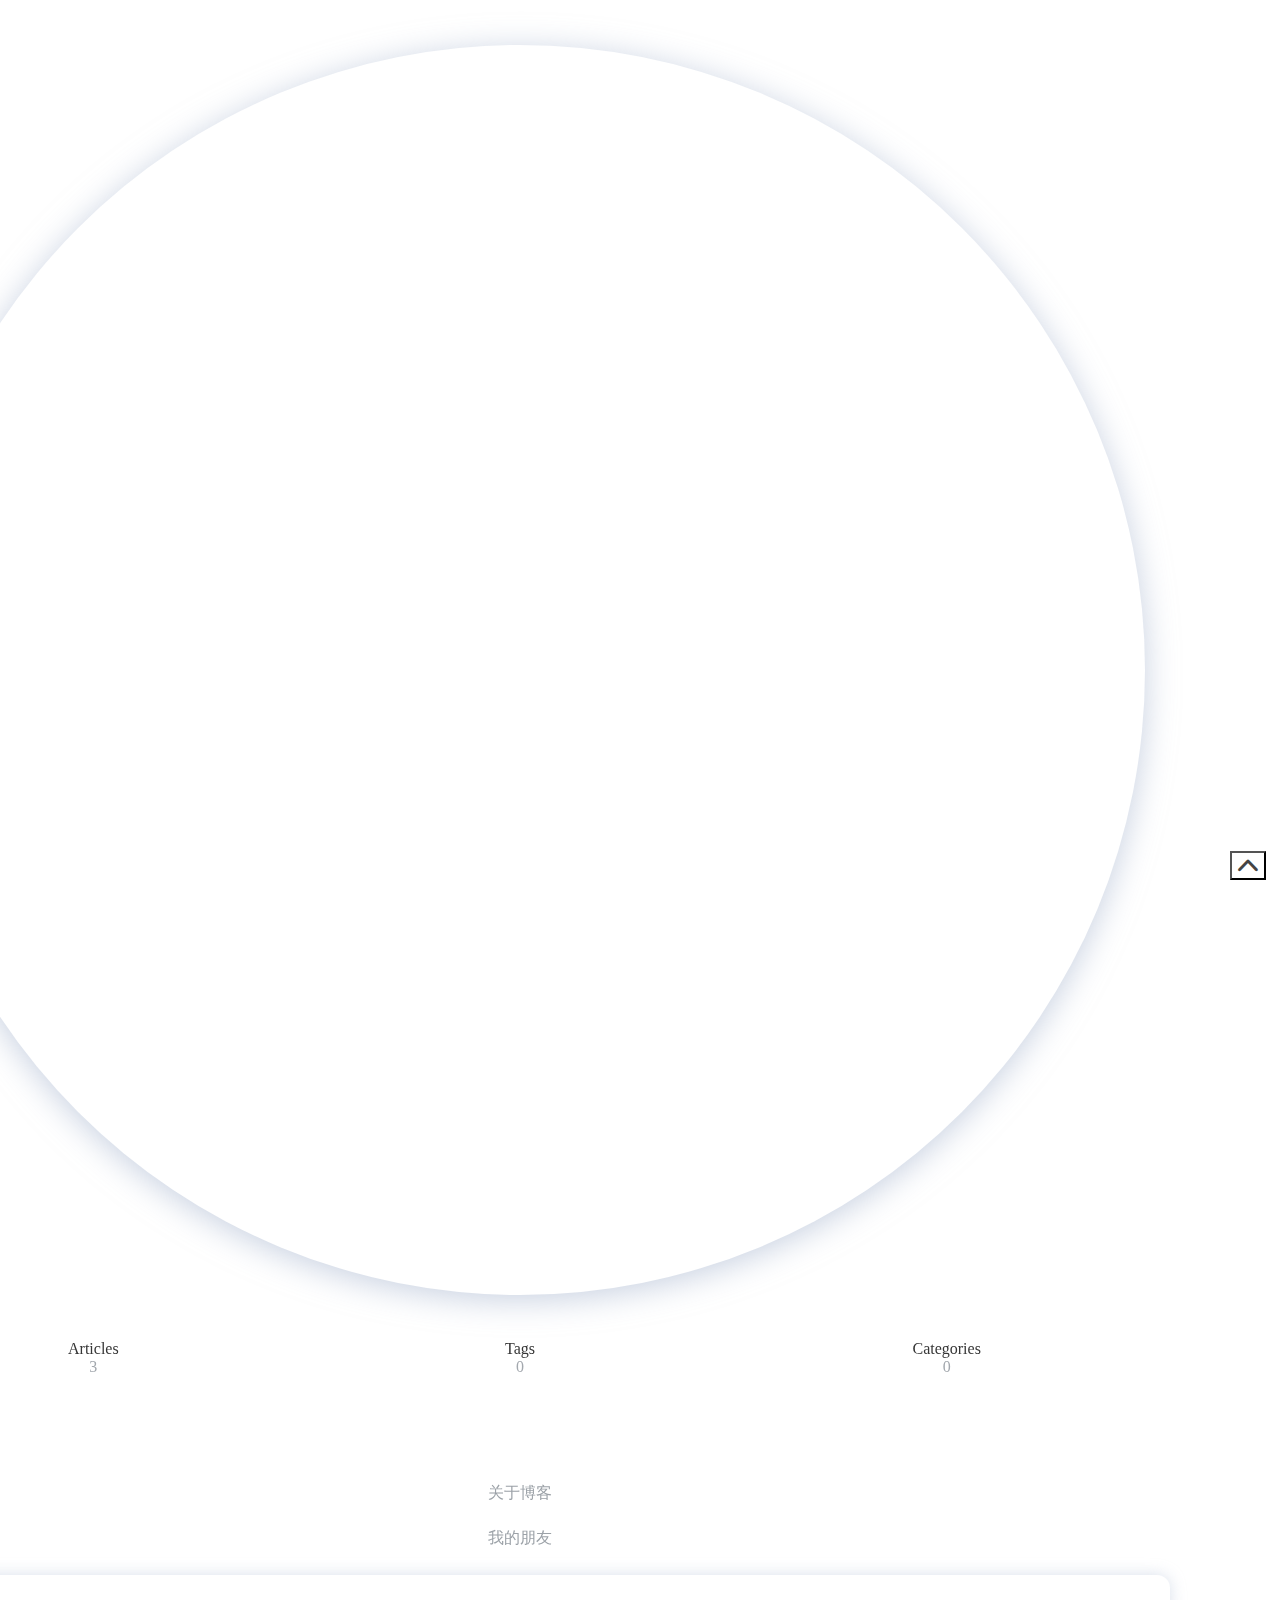
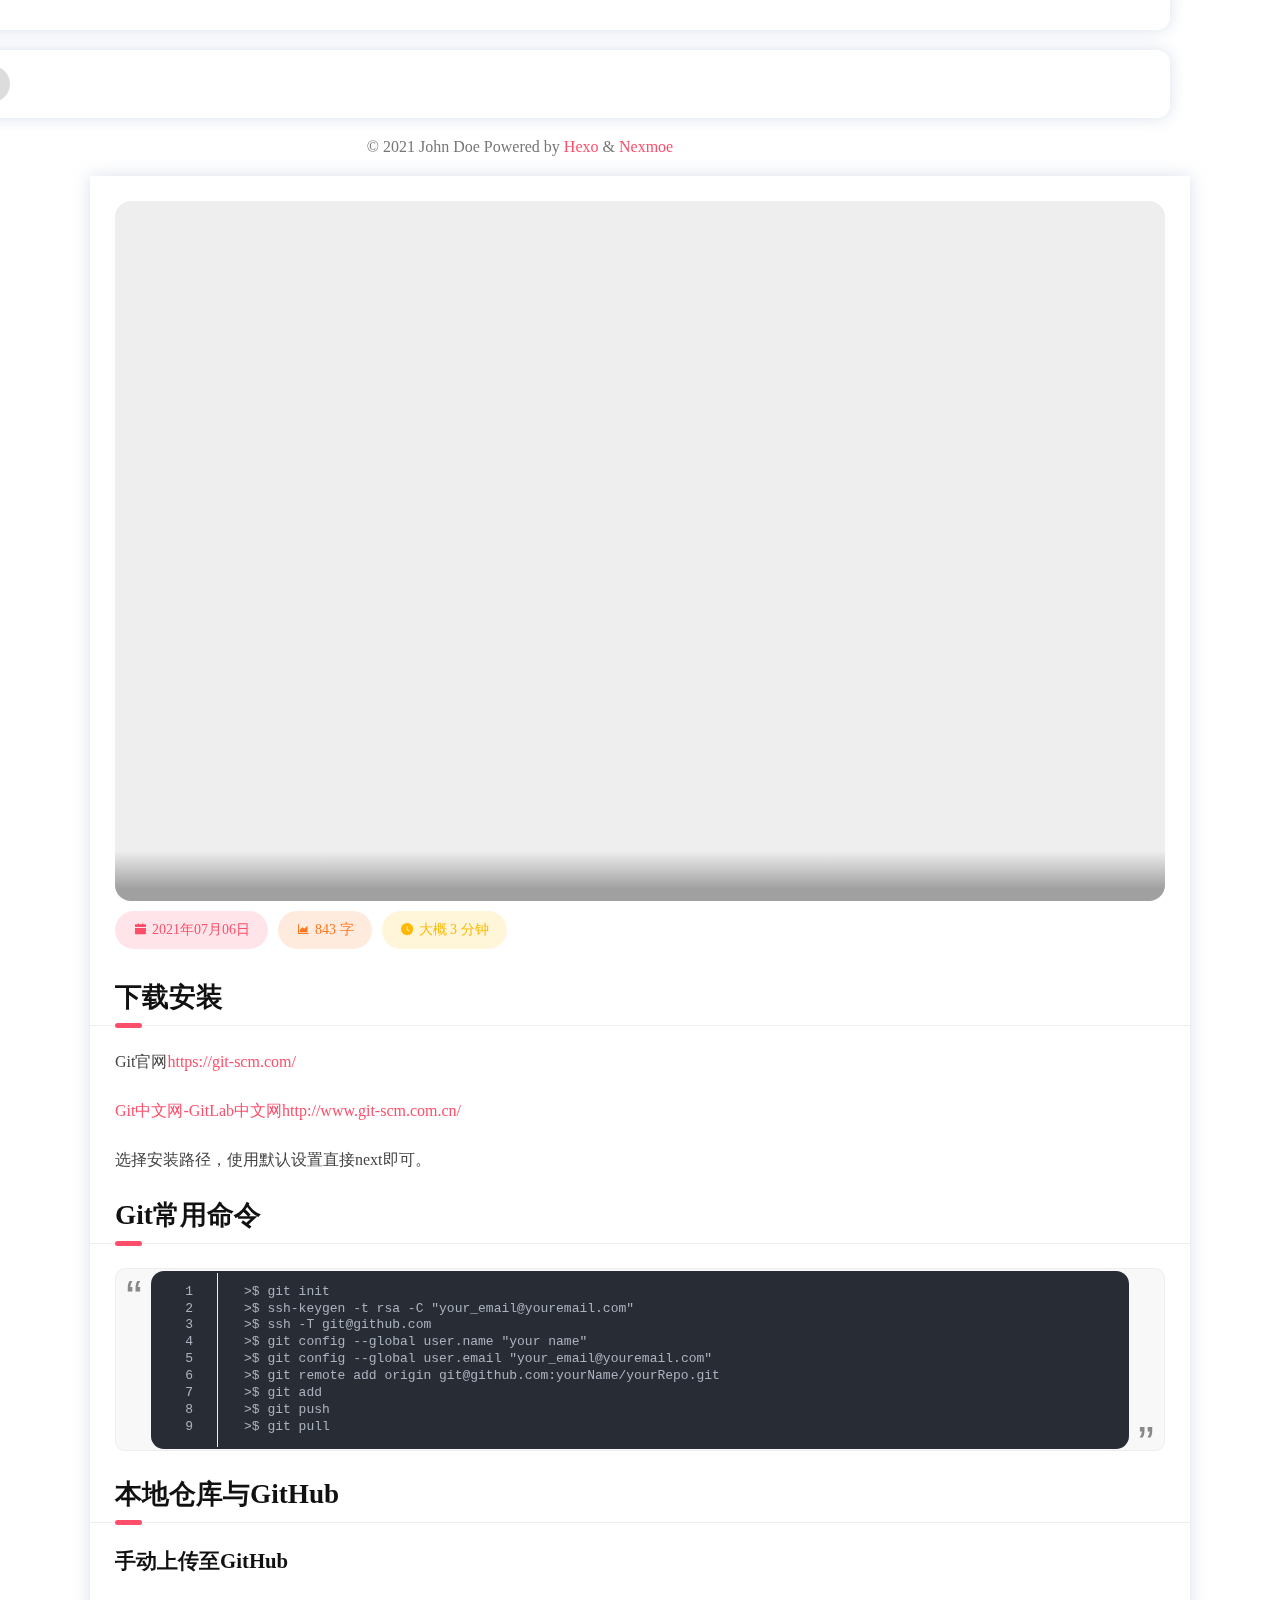
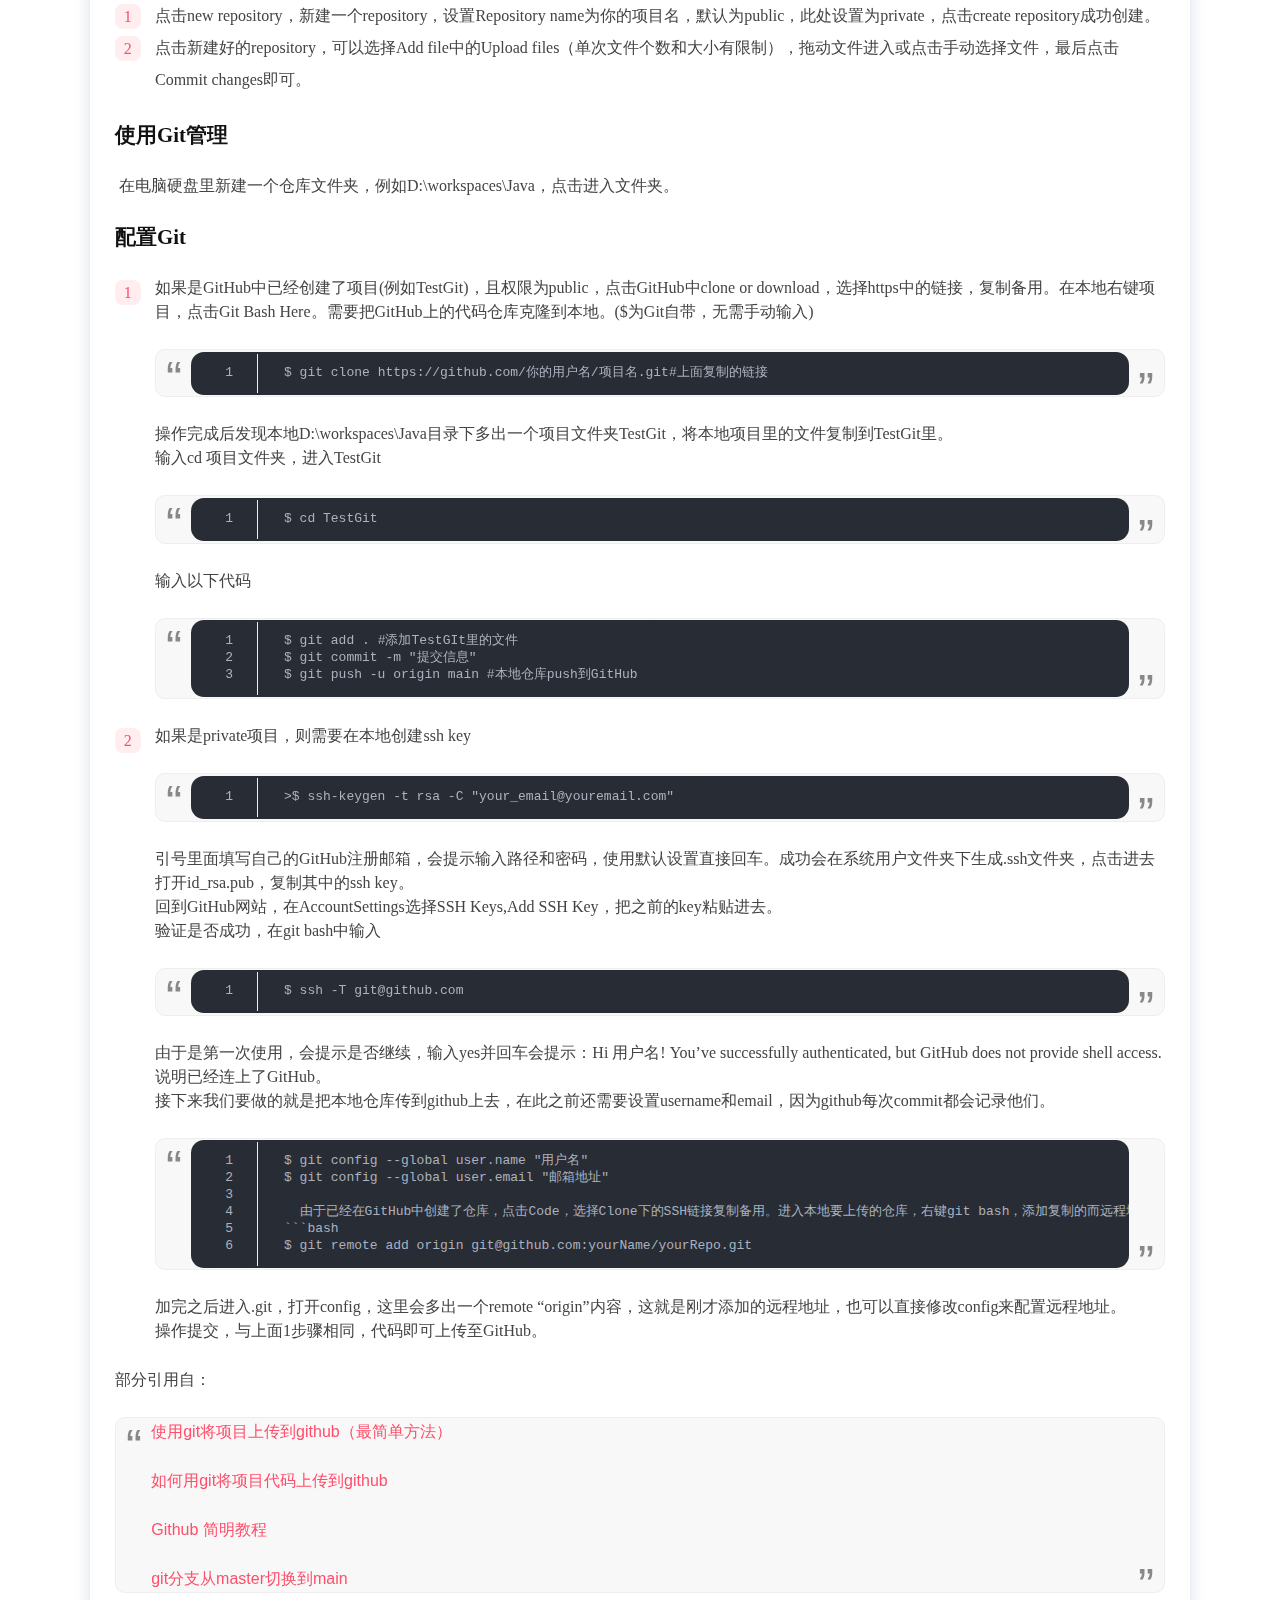
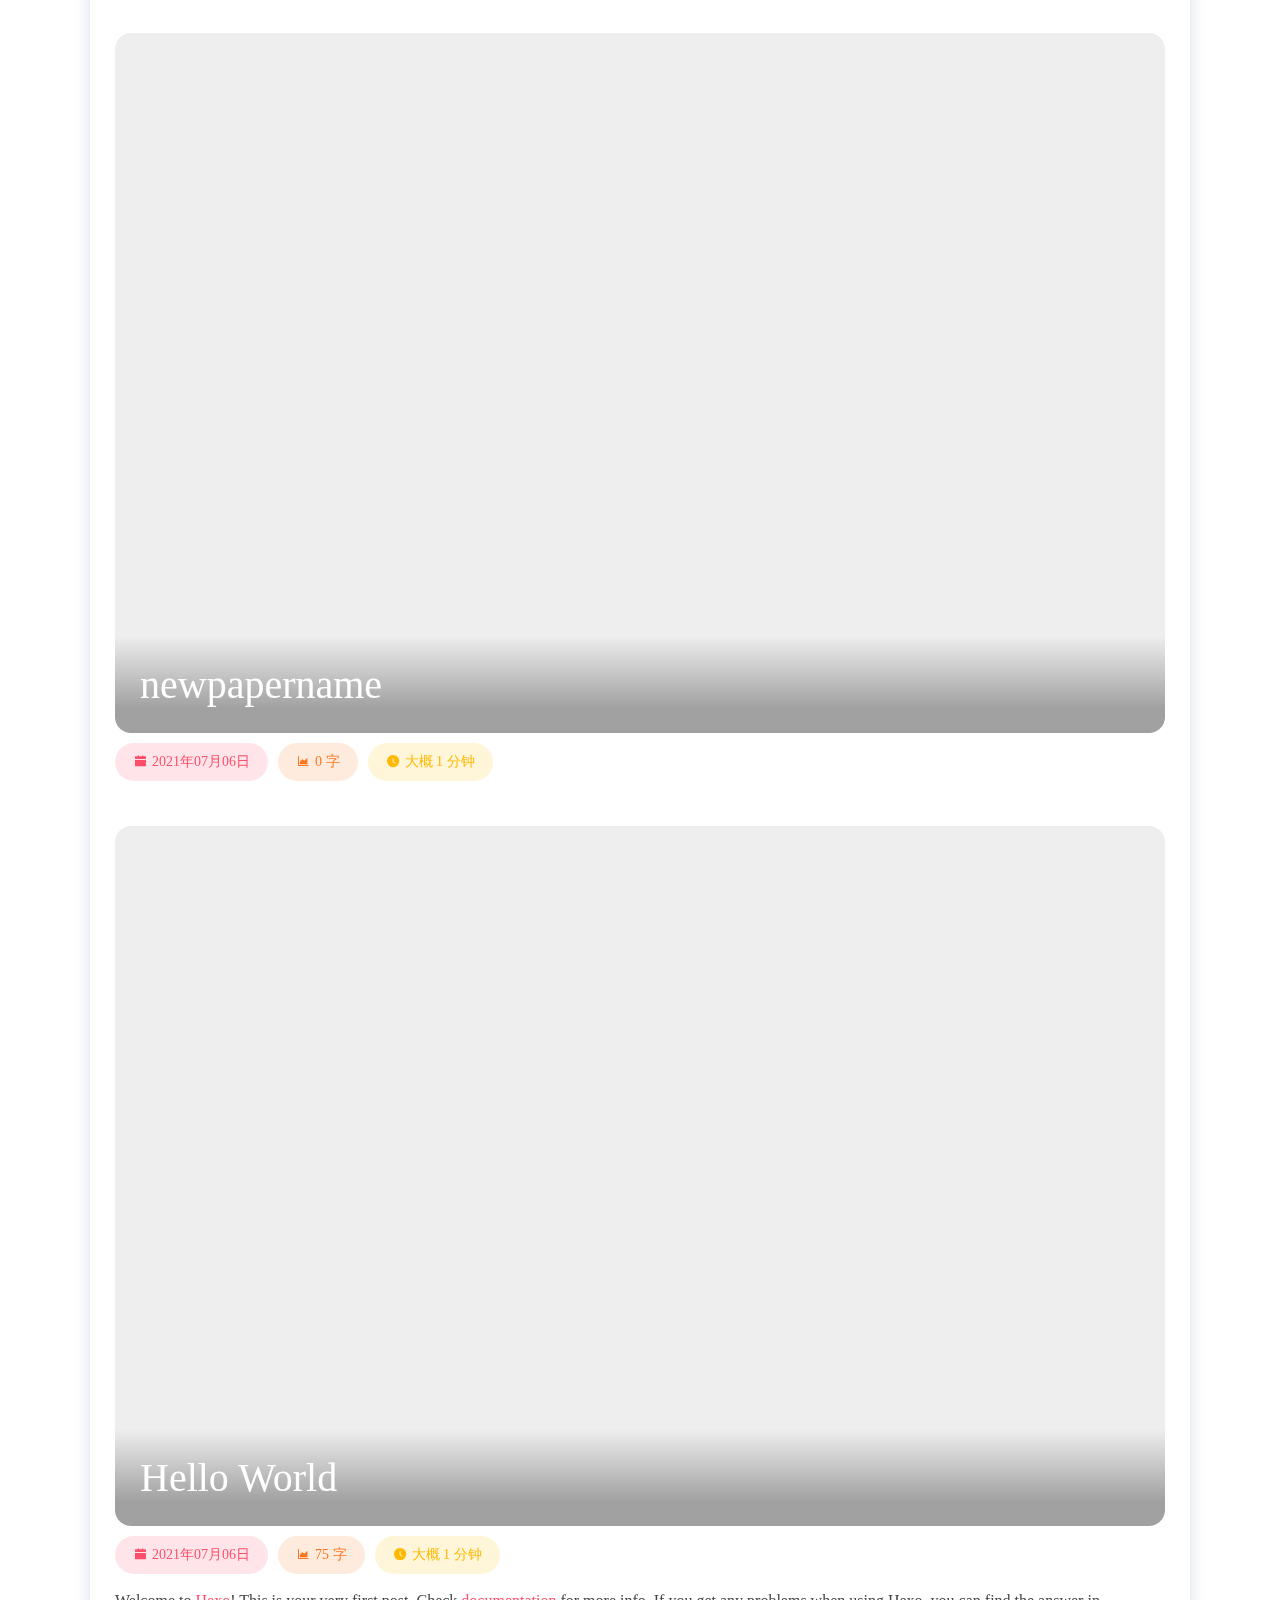
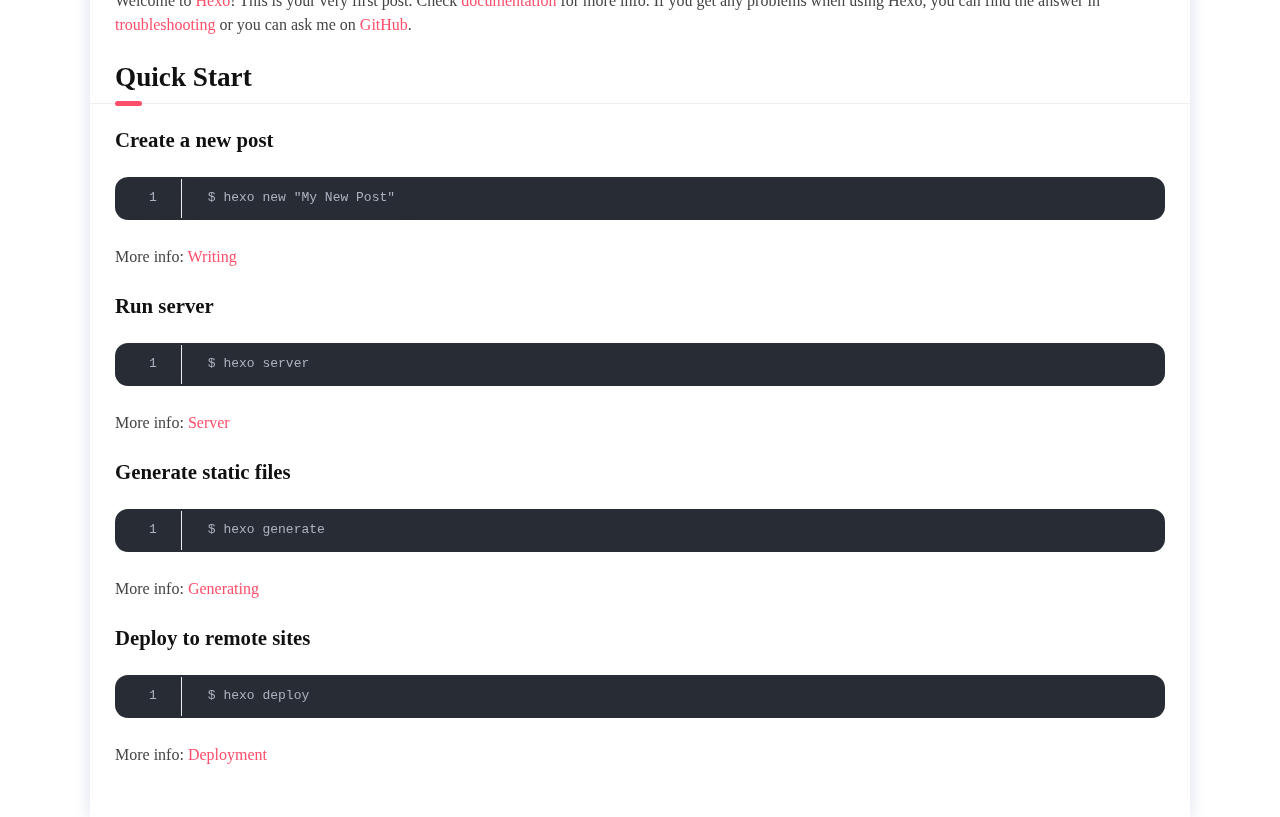
==== commit c74c6f41: "Site updated: 2021-07-06 17:13:14" ====
--- a/index.html
+++ b/index.html
@@ -21,9 +21,9 @@
 <meta property="article:author" content="John Doe">
 <meta name="twitter:card" content="summary">
   <link rel="stylesheet" href="https://cdn.jsdelivr.net/combine/npm/highlight.js@9.15.8/styles/atom-one-dark.css,npm/justifiedGallery@3.8.1/dist/css/justifiedGallery.min.css,gh/fancyapps/fancybox@3.5.7/dist/jquery.fancybox.min.css,npm/hexo-theme-nexmoe@latest/source/lib/mdui_043tiny/css/mdui.css,npm/hexo-theme-nexmoe@latest/source/lib/iconfont/iconfont.css?v=233" crossorigin>
-  <link rel="stylesheet" href="/css/style.css?v=1625562458634">
-  
-  <link rel="stylesheet" href="/lib/iconfont/iconfont.css?v=1625562458634">
+  <link rel="stylesheet" href="/css/style.css?v=1625562787464">
+  
+  <link rel="stylesheet" href="/lib/iconfont/iconfont.css?v=1625562787464">
 <meta name="generator" content="Hexo 5.4.0"></head>
 
 <body class="mdui-drawer-body-left">
@@ -47,7 +47,7 @@
         </a>
     </div>
     <div class="nexmoe-count">
-        <div><span>Articles</span>1</div>
+        <div><span>Articles</span>3</div>
         <div><span>Tags</span>0</div>
         <div><span>Categories</span>0</div>
     </div>
@@ -116,6 +116,103 @@
         <section class="nexmoe-posts">
     
     <div class="nexmoe-post">
+        <a href="/2021/07/06/GitDay01/">
+            
+                <div class="nexmoe-post-cover mdui-ripple" style="padding-bottom: 66.66666666666666%;"> 
+                    <img data-src="https://cdn.jsdelivr.net/gh/nexmoe/nexmoe.github.io@latest/images/cover/5c3aec85a4343.jpg" data-sizes="auto" alt="" class="lazyload">
+                    <h1></h1>
+                </div>
+            
+        </a>
+
+        <div class="nexmoe-post-meta nexmoe-rainbow">
+            <a><i class="nexmoefont icon-calendar-fill"></i>2021年07月06日</a>
+            <a><i class="nexmoefont icon-areachart"></i>843 字</a>
+            <a><i class="nexmoefont icon-time-circle-fill"></i>大概 3 分钟</a>
+        </div>
+
+        <article>
+            
+                <h2 id="下载安装"><a href="#下载安装" class="headerlink" title="下载安装"></a>下载安装</h2><p>Git官网<a target="_blank" rel="noopener" href="https://git-scm.com/">https://git-scm.com/</a></p>
+<p><a target="_blank" rel="noopener" href="http://www.git-scm.com.cn/">Git中文网-GitLab中文网</a><a target="_blank" rel="noopener" href="http://www.git-scm.com.cn/">http://www.git-scm.com.cn/</a></p>
+<p>选择安装路径，使用默认设置直接next即可。</p>
+<h2 id="Git常用命令"><a href="#Git常用命令" class="headerlink" title="Git常用命令"></a>Git常用命令</h2><blockquote>
+<figure class="highlight bash"><table><tr><td class="gutter"><pre><span class="line">1</span><br><span class="line">2</span><br><span class="line">3</span><br><span class="line">4</span><br><span class="line">5</span><br><span class="line">6</span><br><span class="line">7</span><br><span class="line">8</span><br><span class="line">9</span><br></pre></td><td class="code"><pre><span class="line">&gt;$ git init</span><br><span class="line">&gt;$ ssh-keygen -t rsa -C <span class="string">&quot;your_email@youremail.com&quot;</span></span><br><span class="line">&gt;$ ssh -T git@github.com</span><br><span class="line">&gt;$ git config --global user.name <span class="string">&quot;your name&quot;</span></span><br><span class="line">&gt;$ git config --global user.email <span class="string">&quot;your_email@youremail.com&quot;</span></span><br><span class="line">&gt;$ git remote add origin git@github.com:yourName/yourRepo.git</span><br><span class="line">&gt;$ git add</span><br><span class="line">&gt;$ git push</span><br><span class="line">&gt;$ git pull</span><br></pre></td></tr></table></figure>
+</blockquote>
+<h2 id="本地仓库与GitHub"><a href="#本地仓库与GitHub" class="headerlink" title="本地仓库与GitHub"></a>本地仓库与GitHub</h2><h3 id="手动上传至GitHub"><a href="#手动上传至GitHub" class="headerlink" title="手动上传至GitHub"></a>手动上传至GitHub</h3><ol>
+<li>点击new repository，新建一个repository，设置Repository name为你的项目名，默认为public，此处设置为private，点击create repository成功创建。</li>
+<li>点击新建好的repository，可以选择Add file中的Upload files（单次文件个数和大小有限制），拖动文件进入或点击手动选择文件，最后点击Commit changes即可。</li>
+</ol>
+<h3 id="使用Git管理"><a href="#使用Git管理" class="headerlink" title="使用Git管理"></a>使用Git管理</h3><p>​        在电脑硬盘里新建一个仓库文件夹，例如D:\workspaces\Java，点击进入文件夹。</p>
+<h3 id="配置Git"><a href="#配置Git" class="headerlink" title="配置Git"></a>配置Git</h3><ol>
+<li><p>如果是GitHub中已经创建了项目(例如TestGit)，且权限为public，点击GitHub中clone or download，选择https中的链接，复制备用。在本地右键项目，点击Git Bash Here。需要把GitHub上的代码仓库克隆到本地。($为Git自带，无需手动输入)</p>
+<blockquote>
+<figure class="highlight bash"><table><tr><td class="gutter"><pre><span class="line">1</span><br></pre></td><td class="code"><pre><span class="line">$ git <span class="built_in">clone</span> https://github.com/你的用户名/项目名.git<span class="comment">#上面复制的链接</span></span><br></pre></td></tr></table></figure>
+</blockquote>
+<p>操作完成后发现本地D:\workspaces\Java目录下多出一个项目文件夹TestGit，将本地项目里的文件复制到TestGit里。</p>
+<p>输入cd 项目文件夹，进入TestGit</p>
+<blockquote>
+<figure class="highlight bash"><table><tr><td class="gutter"><pre><span class="line">1</span><br></pre></td><td class="code"><pre><span class="line">$ <span class="built_in">cd</span> TestGit</span><br></pre></td></tr></table></figure>
+</blockquote>
+<p>输入以下代码</p>
+<blockquote>
+<figure class="highlight bash"><table><tr><td class="gutter"><pre><span class="line">1</span><br><span class="line">2</span><br><span class="line">3</span><br></pre></td><td class="code"><pre><span class="line">$ git add . <span class="comment">#添加TestGIt里的文件</span></span><br><span class="line">$ git commit -m <span class="string">&quot;提交信息&quot;</span> </span><br><span class="line">$ git push -u origin main <span class="comment">#本地仓库push到GitHub</span></span><br></pre></td></tr></table></figure></blockquote>
+</li>
+<li><p>如果是private项目，则需要在本地创建ssh key</p>
+<blockquote>
+<figure class="highlight bash"><table><tr><td class="gutter"><pre><span class="line">1</span><br></pre></td><td class="code"><pre><span class="line">&gt;$ ssh-keygen -t rsa -C <span class="string">&quot;your_email@youremail.com&quot;</span></span><br></pre></td></tr></table></figure>
+</blockquote>
+<p>引号里面填写自己的GitHub注册邮箱，会提示输入路径和密码，使用默认设置直接回车。成功会在系统用户文件夹下生成.ssh文件夹，点击进去打开id_rsa.pub，复制其中的ssh key。</p>
+<p>回到GitHub网站，在AccountSettings选择SSH Keys,Add SSH Key，把之前的key粘贴进去。</p>
+<p>验证是否成功，在git bash中输入</p>
+<blockquote>
+<figure class="highlight bash"><table><tr><td class="gutter"><pre><span class="line">1</span><br></pre></td><td class="code"><pre><span class="line">$ ssh -T git@github.com</span><br></pre></td></tr></table></figure>
+</blockquote>
+<p>由于是第一次使用，会提示是否继续，输入yes并回车会提示：Hi 用户名! You’ve successfully authenticated, but GitHub does not provide shell access.说明已经连上了GitHub。</p>
+<p>接下来我们要做的就是把本地仓库传到github上去，在此之前还需要设置username和email，因为github每次commit都会记录他们。</p>
+<blockquote>
+<figure class="highlight bash"><table><tr><td class="gutter"><pre><span class="line">1</span><br><span class="line">2</span><br><span class="line">3</span><br><span class="line">4</span><br><span class="line">5</span><br><span class="line">6</span><br></pre></td><td class="code"><pre><span class="line">$ git config --global user.name <span class="string">&quot;用户名&quot;</span></span><br><span class="line">$ git config --global user.email <span class="string">&quot;邮箱地址&quot;</span></span><br><span class="line"></span><br><span class="line">  由于已经在GitHub中创建了仓库，点击Code，选择Clone下的SSH链接复制备用。进入本地要上传的仓库，右键git bash，添加复制的而远程地址：</span><br><span class="line">```bash</span><br><span class="line">$ git remote add origin git@github.com:yourName/yourRepo.git</span><br></pre></td></tr></table></figure>
+</blockquote>
+<p> 加完之后进入.git，打开config，这里会多出一个remote “origin”内容，这就是刚才添加的远程地址，也可以直接修改config来配置远程地址。</p>
+<p> 操作提交，与上面1步骤相同，代码即可上传至GitHub。</p>
+</li>
+</ol>
+<p>部分引用自：</p>
+<blockquote>
+<p><a href="%E5%8E%9F%E6%96%87%E9%93%BE%E6%8E%A5%EF%BC%9Ahttps://www.cnblogs.com/cxk1995/p/5800196.html">使用git将项目上传到github（最简单方法）</a></p>
+<p><a href="%E5%8E%9F%E6%96%87%E9%93%BE%E6%8E%A5%EF%BC%9Ahttps://www.cnblogs.com/cxscode/p/8325064.html">如何用git将项目代码上传到github</a></p>
+<p><a href="%E5%8E%9F%E6%96%87%E9%93%BE%E6%8E%A5%EF%BC%9Ahttps://www.runoob.com/w3cnote/git-guide.html">Github 简明教程</a></p>
+<p><a href="%E5%8E%9F%E6%96%87%E9%93%BE%E6%8E%A5%EF%BC%9Ahttps://blog.csdn.net/qq_42585582/article/details/109006783">git分支从master切换到main</a></p>
+</blockquote>
+
+            
+        </article>
+    </div>
+    
+    <div class="nexmoe-post">
+        <a href="/2021/07/06/newpapername/">
+            
+                <div class="nexmoe-post-cover mdui-ripple" style="padding-bottom: 66.66666666666666%;"> 
+                    <img data-src="https://cdn.jsdelivr.net/gh/nexmoe/nexmoe.github.io@latest/images/cover/5c3aec85a4343.jpg" data-sizes="auto" alt="newpapername" class="lazyload">
+                    <h1>newpapername</h1>
+                </div>
+            
+        </a>
+
+        <div class="nexmoe-post-meta nexmoe-rainbow">
+            <a><i class="nexmoefont icon-calendar-fill"></i>2021年07月06日</a>
+            <a><i class="nexmoefont icon-areachart"></i>0 字</a>
+            <a><i class="nexmoefont icon-time-circle-fill"></i>大概 1 分钟</a>
+        </div>
+
+        <article>
+            
+                
+            
+        </article>
+    </div>
+    
+    <div class="nexmoe-post">
         <a href="/2021/07/06/hello-world/">
             
                 <div class="nexmoe-post-cover mdui-ripple" style="padding-bottom: 66.66666666666666%;"> 
@@ -173,7 +270,7 @@
 <script src="https://cdn.jsdelivr.net/gh/xtaodada/xtaodada.github.io@0.0.2/copy.js"></script>
  
 
-<script async src="/js/app.js?v=1625562458635"></script>
+<script async src="/js/app.js?v=1625562787465"></script>
 
 <script src="https://cdn.jsdelivr.net/npm/justifiedGallery@3.8.1/dist/js/jquery.justifiedGallery.min.js"></script>
 <script>
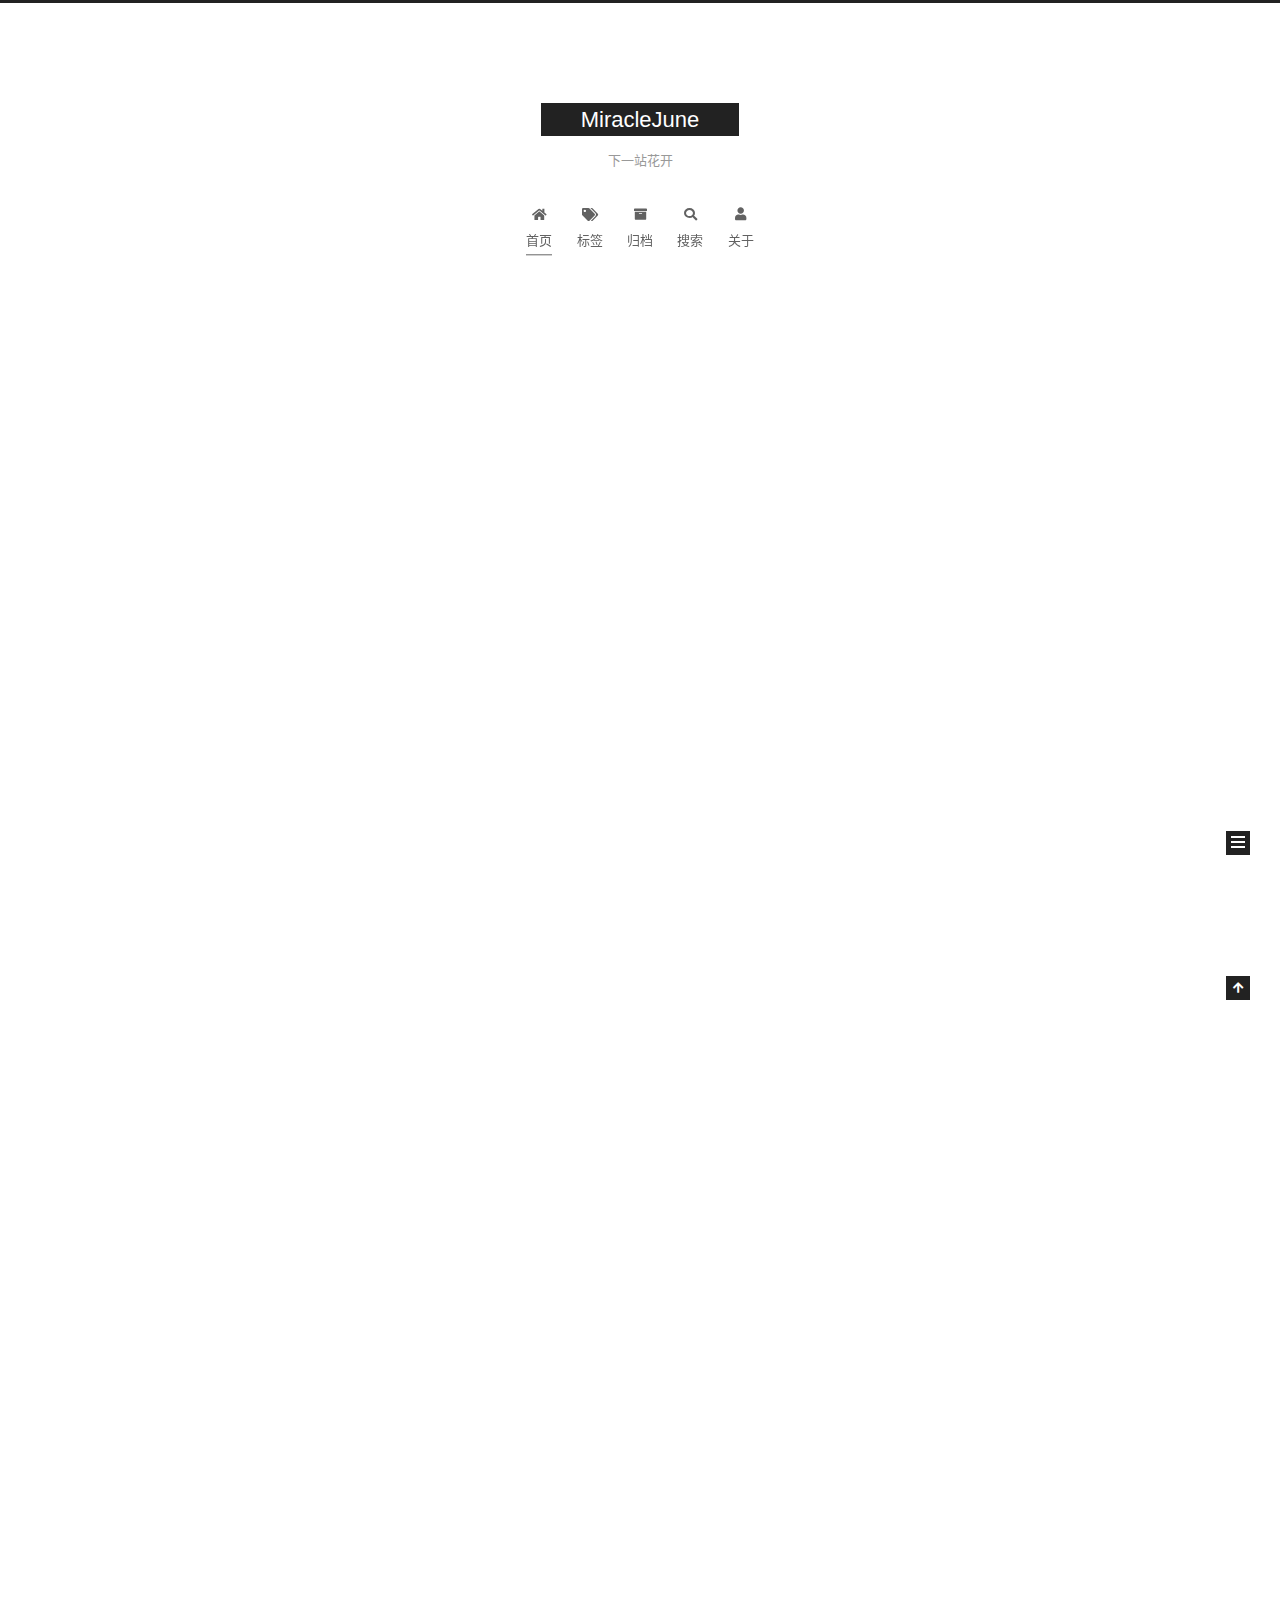
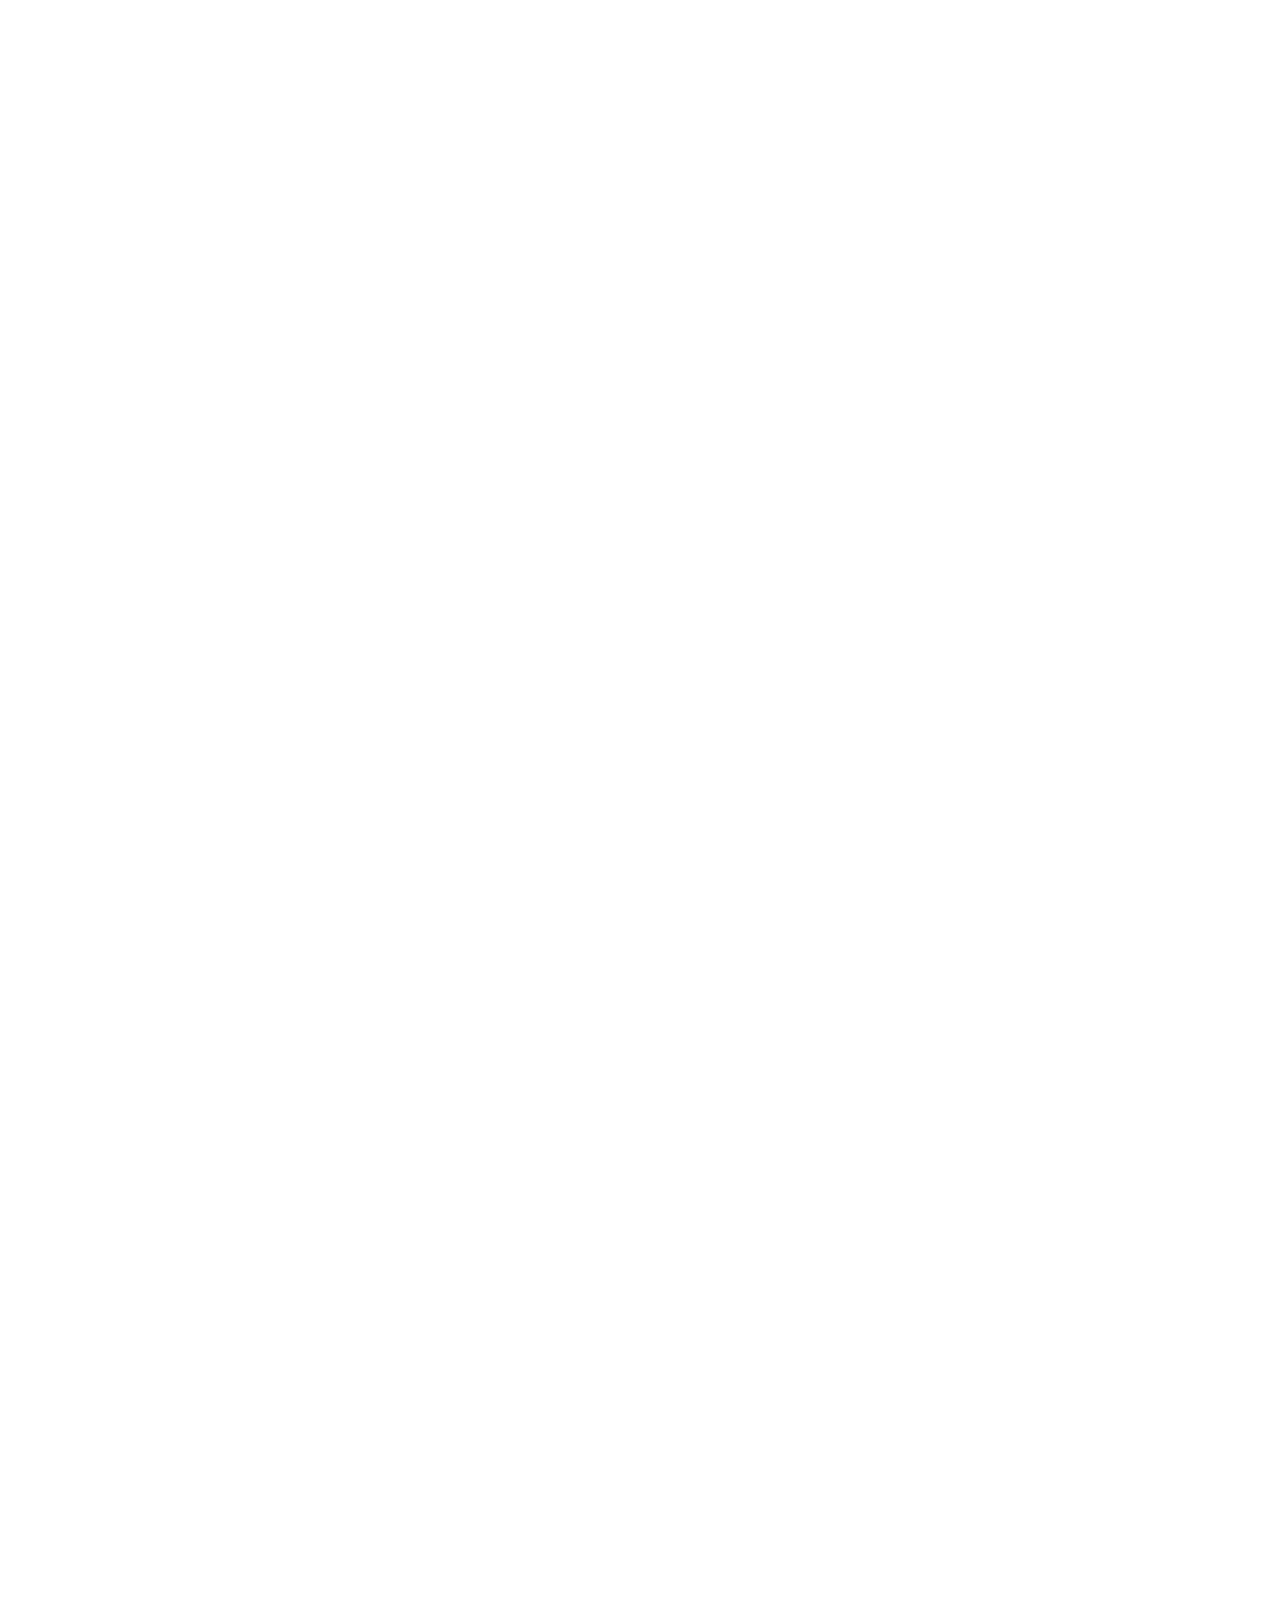
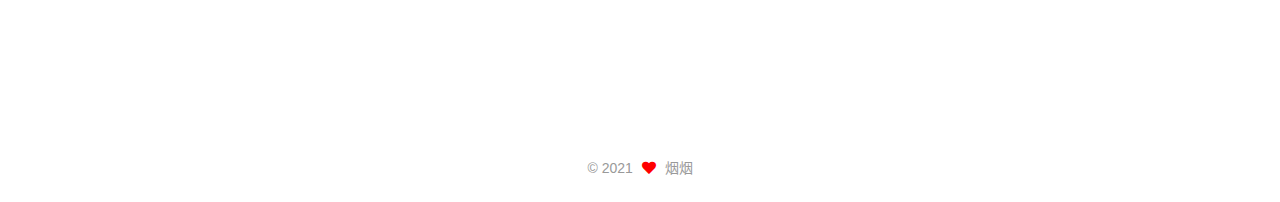
==== commit 3257bd63: "Site updated: 2021-07-07 14:33:21" ====
--- a/index.html
+++ b/index.html
@@ -1,139 +1,220 @@
 <!DOCTYPE html>
-
-<html lang="en">
-
+<html lang="zh-CN">
 <head>
-  
-  <title>Hexo</title>
   <meta charset="UTF-8">
-  <meta name="description" content="">
-  <meta name="keywords" content="">
-  <meta name="viewport" content="width=device-width, initial-scale=1, maximum-scale=5">
-  
-  
-
-  <link rel="shortcut icon" href="/favicon.ico" type="image/png" />
-  <meta property="og:type" content="website">
-<meta property="og:title" content="Hexo">
+<meta name="viewport" content="width=device-width, initial-scale=1, maximum-scale=2">
+<meta name="theme-color" content="#222">
+<meta name="generator" content="Hexo 5.4.0">
+  <link rel="apple-touch-icon" sizes="180x180" href="/images/apple-touch-icon-next.png">
+  <link rel="icon" type="image/png" sizes="32x32" href="/images/favicon-32x32-next.png">
+  <link rel="icon" type="image/png" sizes="16x16" href="/images/favicon-16x16-next.png">
+  <link rel="mask-icon" href="/images/logo.svg" color="#222">
+
+<link rel="stylesheet" href="/css/main.css">
+
+
+<link rel="stylesheet" href="/lib/font-awesome/css/all.min.css">
+
+<script id="hexo-configurations">
+    var NexT = window.NexT || {};
+    var CONFIG = {"hostname":"example.com","root":"/","scheme":"Muse","version":"7.8.0","exturl":false,"sidebar":{"position":"right","display":"post","padding":18,"offset":12,"onmobile":false},"copycode":{"enable":false,"show_result":false,"style":null},"back2top":{"enable":true,"sidebar":false,"scrollpercent":false},"bookmark":{"enable":false,"color":"#222","save":"auto"},"fancybox":false,"mediumzoom":false,"lazyload":false,"pangu":false,"comments":{"style":"tabs","active":null,"storage":true,"lazyload":false,"nav":null},"algolia":{"hits":{"per_page":10},"labels":{"input_placeholder":"Search for Posts","hits_empty":"We didn't find any results for the search: ${query}","hits_stats":"${hits} results found in ${time} ms"}},"localsearch":{"enable":false,"trigger":"auto","top_n_per_article":1,"unescape":false,"preload":false},"motion":{"enable":true,"async":false,"transition":{"post_block":"fadeIn","post_header":"slideDownIn","post_body":"slideDownIn","coll_header":"slideLeftIn","sidebar":"slideUpIn"}}};
+  </script>
+
+  <meta name="description" content="感谢你！成功发掘出喜欢粉色的猛男程序猿一枚!嘤嘤嘤&#96;&#96;">
+<meta property="og:type" content="website">
+<meta property="og:title" content="MiracleJune">
 <meta property="og:url" content="http://example.com/index.html">
-<meta property="og:site_name" content="Hexo">
-<meta property="og:locale" content="en_US">
-<meta property="article:author" content="John Doe">
+<meta property="og:site_name" content="MiracleJune">
+<meta property="og:description" content="感谢你！成功发掘出喜欢粉色的猛男程序猿一枚!嘤嘤嘤&#96;&#96;">
+<meta property="og:locale" content="zh_CN">
+<meta property="article:author" content="烟烟">
 <meta name="twitter:card" content="summary">
-  <link rel="stylesheet" href="https://cdn.jsdelivr.net/combine/npm/highlight.js@9.15.8/styles/atom-one-dark.css,npm/justifiedGallery@3.8.1/dist/css/justifiedGallery.min.css,gh/fancyapps/fancybox@3.5.7/dist/jquery.fancybox.min.css,npm/hexo-theme-nexmoe@latest/source/lib/mdui_043tiny/css/mdui.css,npm/hexo-theme-nexmoe@latest/source/lib/iconfont/iconfont.css?v=233" crossorigin>
-  <link rel="stylesheet" href="/css/style.css?v=1625562787464">
-  
-  <link rel="stylesheet" href="/lib/iconfont/iconfont.css?v=1625562787464">
-<meta name="generator" content="Hexo 5.4.0"></head>
-
-<body class="mdui-drawer-body-left">
-  
-  <div id="nexmoe-background">
-    <div class="nexmoe-bg" style="background-image: url(https://cdn.jsdelivr.net/gh/nexmoe/nexmoe.github.io@latest/images/cover/5c3aec85a4343.jpg)"></div>
-    <div class="mdui-appbar mdui-shadow-0">
-      <div class="mdui-toolbar">
-        <a mdui-drawer="{target: '#drawer', swipe: true}" title="menu" class="mdui-btn mdui-btn-icon mdui-ripple"><i class="mdui-icon nexmoefont icon-menu"></i></a>
-        <div class="mdui-toolbar-spacer"></div>
-        <!--<a href="javascript:;" class="mdui-btn mdui-btn-icon"><i class="mdui-icon material-icons">search</i></a>-->
-        <a href="/" title="John Doe" class="mdui-btn mdui-btn-icon"><img src="https://cdn.jsdelivr.net/gh/nexmoe/nexmoe.github.io@latest/images/avatar.png" alt="John Doe"></a>
-       </div>
+
+<link rel="canonical" href="http://example.com/">
+
+
+<script id="page-configurations">
+  // https://hexo.io/docs/variables.html
+  CONFIG.page = {
+    sidebar: "",
+    isHome : true,
+    isPost : false,
+    lang   : 'zh-CN'
+  };
+</script>
+
+  <title>MiracleJune</title>
+  
+
+
+
+
+  <script>
+    !function(e,t,n,g,i){e[i]=e[i]||function(){(e[i].q=e[i].q||[]).push(arguments)},n=t.createElement("script"),tag=t.getElementsByTagName("script")[0],n.async=1,n.src=('https:'==document.location.protocol?'https://':'http://')+g,tag.parentNode.insertBefore(n,tag)}(window,document,"script","assets.growingio.com/2.1/gio.js","gio");
+    gio('init', '3d54c4eb013aae1233f8cc3b0d2e98e9', {});
+    gio('send');
+  </script>
+
+
+  <noscript>
+  <style>
+  .use-motion .brand,
+  .use-motion .menu-item,
+  .sidebar-inner,
+  .use-motion .post-block,
+  .use-motion .pagination,
+  .use-motion .comments,
+  .use-motion .post-header,
+  .use-motion .post-body,
+  .use-motion .collection-header { opacity: initial; }
+
+  .use-motion .site-title,
+  .use-motion .site-subtitle {
+    opacity: initial;
+    top: initial;
+  }
+
+  .use-motion .logo-line-before i { left: initial; }
+  .use-motion .logo-line-after i { right: initial; }
+  </style>
+</noscript>
+
+<link rel="alternate" href="/atom.xml" title="MiracleJune" type="application/atom+xml">
+</head>
+
+<body itemscope itemtype="http://schema.org/WebPage">
+  <div class="container use-motion">
+    <div class="headband"></div>
+
+    <header class="header" itemscope itemtype="http://schema.org/WPHeader">
+      <div class="header-inner"><div class="site-brand-container">
+  <div class="site-nav-toggle">
+    <div class="toggle" aria-label="切换导航栏">
+      <span class="toggle-line toggle-line-first"></span>
+      <span class="toggle-line toggle-line-middle"></span>
+      <span class="toggle-line toggle-line-last"></span>
     </div>
   </div>
-  <div id="nexmoe-header">
-      <div class="nexmoe-drawer mdui-drawer" id="drawer">
-    <div class="nexmoe-avatar mdui-ripple">
-        <a href="/" title="John Doe">
-            <img src="https://cdn.jsdelivr.net/gh/nexmoe/nexmoe.github.io@latest/images/avatar.png" alt="John Doe" alt="John Doe">
-        </a>
+
+  <div class="site-meta">
+
+    <a href="/" class="brand" rel="start">
+      <span class="logo-line-before"><i></i></span>
+      <h1 class="site-title">MiracleJune</h1>
+      <span class="logo-line-after"><i></i></span>
+    </a>
+      <p class="site-subtitle" itemprop="description">下一站花开</p>
+  </div>
+
+  <div class="site-nav-right">
+    <div class="toggle popup-trigger">
     </div>
-    <div class="nexmoe-count">
-        <div><span>Articles</span>3</div>
-        <div><span>Tags</span>0</div>
-        <div><span>Categories</span>0</div>
-    </div>
-    <div class="nexmoe-list mdui-list" mdui-collapse="{accordion: true}">
-        
-        <a class="nexmoe-list-item mdui-list-item mdui-ripple" href="/" title="回到首页">
-            <i class="mdui-list-item-icon nexmoefont icon-home"></i>
-            <div class="mdui-list-item-content">
-                回到首页
-            </div>
-        </a>
-        
-        <a class="nexmoe-list-item mdui-list-item mdui-ripple" href="/about.html" title="关于博客">
-            <i class="mdui-list-item-icon nexmoefont icon-info-circle"></i>
-            <div class="mdui-list-item-content">
-                关于博客
-            </div>
-        </a>
-        
-        <a class="nexmoe-list-item mdui-list-item mdui-ripple" href="/PY.html" title="我的朋友">
-            <i class="mdui-list-item-icon nexmoefont icon-unorderedlist"></i>
-            <div class="mdui-list-item-content">
-                我的朋友
-            </div>
-        </a>
-        
-    </div>
-    <aside id="nexmoe-sidebar">
-  
-  <div class="nexmoe-widget-wrap">
-    <div class="nexmoe-widget nexmoe-search">
-        <form id="search_form" action_e="https://cn.bing.com/search?q=site:nexmoe.com" onsubmit="return search();">
-            <label><input id="search_value" name="q" type="search" placeholder="Search"></label>
-        </form>
-    </div>
+  </div>
 </div>
-  
-  <div class="nexmoe-widget-wrap">
-    <div class="nexmoe-widget nexmoe-social">
-        <a class="mdui-ripple" href="https://jq.qq.com/?_wv=1027&k=5CfKHun" target="_blank" mdui-tooltip="{content: 'QQ群'}" style="color: rgb(249, 174, 8);background-color: rgba(249, 174, 8, .1);">
-            <i class="nexmoefont icon-QQ"></i>
-        </a><a class="mdui-ripple" href="https://space.bilibili.com/20238211" target="_blank" mdui-tooltip="{content: '哔哩哔哩'}" style="color: rgb(231, 106, 141);background-color: rgba(231, 106, 141, .15);">
-            <i class="nexmoefont icon-bilibili"></i>
-        </a><a class="mdui-ripple" href="https://github.com/nexmoe/" target="_blank" mdui-tooltip="{content: 'GitHub'}" style="color: rgb(25, 23, 23);background-color: rgba(25, 23, 23, .15);">
-            <i class="nexmoefont icon-github"></i>
-        </a>
-    </div>
+
+
+
+
+<nav class="site-nav">
+  <ul id="menu" class="main-menu menu">
+        <li class="menu-item menu-item-home">
+
+    <a href="/" rel="section"><i class="fa fa-home fa-fw"></i>首页</a>
+
+  </li>
+        <li class="menu-item menu-item-tags">
+
+    <a href="/tags/" rel="section"><i class="fa fa-tags fa-fw"></i>标签</a>
+
+  </li>
+        <li class="menu-item menu-item-archives">
+
+    <a href="/archives/" rel="section"><i class="fa fa-archive fa-fw"></i>归档</a>
+
+  </li>
+        <li class="menu-item menu-item-search">
+
+    <a href="/search/" rel="section"><i class="fa fa-search fa-fw"></i>搜索</a>
+
+  </li>
+        <li class="menu-item menu-item-about">
+
+    <a href="/about/" rel="section"><i class="fa fa-user fa-fw"></i>关于</a>
+
+  </li>
+  </ul>
+</nav>
+
+
+
+
 </div>
-  
-  
-
-  
-  
-  
-</aside>
-    <div class="nexmoe-copyright">
-        &copy; 2021 John Doe
-        Powered by <a href="http://hexo.io/" target="_blank">Hexo</a>
-        & <a href="https://github.com/theme-nexmoe/hexo-theme-nexmoe" target="_blank">Nexmoe</a>
-        
-    </div>
-</div><!-- .nexmoe-drawer -->
-  </div>
-  <div id="nexmoe-content">
-    <div class="nexmoe-primary">
-        <section class="nexmoe-posts">
-    
-    <div class="nexmoe-post">
-        <a href="/2021/07/06/GitDay01/">
+    </header>
+
+    
+  <div class="back-to-top">
+    <i class="fa fa-arrow-up"></i>
+    <span>0%</span>
+  </div>
+
+
+    <main class="main">
+      <div class="main-inner">
+        <div class="content-wrap">
+          
+
+          <div class="content index posts-expand">
             
-                <div class="nexmoe-post-cover mdui-ripple" style="padding-bottom: 66.66666666666666%;"> 
-                    <img data-src="https://cdn.jsdelivr.net/gh/nexmoe/nexmoe.github.io@latest/images/cover/5c3aec85a4343.jpg" data-sizes="auto" alt="" class="lazyload">
-                    <h1></h1>
-                </div>
-            
-        </a>
-
-        <div class="nexmoe-post-meta nexmoe-rainbow">
-            <a><i class="nexmoefont icon-calendar-fill"></i>2021年07月06日</a>
-            <a><i class="nexmoefont icon-areachart"></i>843 字</a>
-            <a><i class="nexmoefont icon-time-circle-fill"></i>大概 3 分钟</a>
+      
+  
+  
+  <article itemscope itemtype="http://schema.org/Article" class="post-block" lang="zh-CN">
+    <link itemprop="mainEntityOfPage" href="http://example.com/2021/07/06/GitDay01/">
+
+    <span hidden itemprop="author" itemscope itemtype="http://schema.org/Person">
+      <meta itemprop="image" content="/images/avatar.png">
+      <meta itemprop="name" content="烟烟">
+      <meta itemprop="description" content="感谢你！成功发掘出喜欢粉色的猛男程序猿一枚!嘤嘤嘤``">
+    </span>
+
+    <span hidden itemprop="publisher" itemscope itemtype="http://schema.org/Organization">
+      <meta itemprop="name" content="MiracleJune">
+    </span>
+      <header class="post-header">
+        <h2 class="post-title" itemprop="name headline">
+          
+            <a href="/2021/07/06/GitDay01/" class="post-title-link" itemprop="url">未命名</a>
+        </h2>
+
+        <div class="post-meta">
+            <span class="post-meta-item">
+              <span class="post-meta-item-icon">
+                <i class="far fa-calendar"></i>
+              </span>
+              <span class="post-meta-item-text">发表于</span>
+
+              <time title="创建时间：2021-07-06 17:12:37" itemprop="dateCreated datePublished" datetime="2021-07-06T17:12:37+08:00">2021-07-06</time>
+            </span>
+              <span class="post-meta-item">
+                <span class="post-meta-item-icon">
+                  <i class="far fa-calendar-check"></i>
+                </span>
+                <span class="post-meta-item-text">更新于</span>
+                <time title="修改时间：2021-06-24 15:03:40" itemprop="dateModified" datetime="2021-06-24T15:03:40+08:00">2021-06-24</time>
+              </span>
+
+          
+
         </div>
-
-        <article>
-            
-                <h2 id="下载安装"><a href="#下载安装" class="headerlink" title="下载安装"></a>下载安装</h2><p>Git官网<a target="_blank" rel="noopener" href="https://git-scm.com/">https://git-scm.com/</a></p>
+      </header>
+
+    
+    
+    
+    <div class="post-body" itemprop="articleBody">
+
+      
+          <h2 id="下载安装"><a href="#下载安装" class="headerlink" title="下载安装"></a>下载安装</h2><p>Git官网<a target="_blank" rel="noopener" href="https://git-scm.com/">https://git-scm.com/</a></p>
 <p><a target="_blank" rel="noopener" href="http://www.git-scm.com.cn/">Git中文网-GitLab中文网</a><a target="_blank" rel="noopener" href="http://www.git-scm.com.cn/">http://www.git-scm.com.cn/</a></p>
 <p>选择安装路径，使用默认设置直接next即可。</p>
 <h2 id="Git常用命令"><a href="#Git常用命令" class="headerlink" title="Git常用命令"></a>Git常用命令</h2><blockquote>
@@ -185,107 +266,184 @@
 <p><a href="%E5%8E%9F%E6%96%87%E9%93%BE%E6%8E%A5%EF%BC%9Ahttps://blog.csdn.net/qq_42585582/article/details/109006783">git分支从master切换到main</a></p>
 </blockquote>
 
-            
-        </article>
+      
     </div>
-    
-    <div class="nexmoe-post">
-        <a href="/2021/07/06/newpapername/">
-            
-                <div class="nexmoe-post-cover mdui-ripple" style="padding-bottom: 66.66666666666666%;"> 
-                    <img data-src="https://cdn.jsdelivr.net/gh/nexmoe/nexmoe.github.io@latest/images/cover/5c3aec85a4343.jpg" data-sizes="auto" alt="newpapername" class="lazyload">
-                    <h1>newpapername</h1>
-                </div>
-            
+
+    
+    
+    
+      <footer class="post-footer">
+        <div class="post-eof"></div>
+      </footer>
+  </article>
+  
+  
+  
+
+
+  
+
+
+
+          </div>
+          
+
+<script>
+  window.addEventListener('tabs:register', () => {
+    let { activeClass } = CONFIG.comments;
+    if (CONFIG.comments.storage) {
+      activeClass = localStorage.getItem('comments_active') || activeClass;
+    }
+    if (activeClass) {
+      let activeTab = document.querySelector(`a[href="#comment-${activeClass}"]`);
+      if (activeTab) {
+        activeTab.click();
+      }
+    }
+  });
+  if (CONFIG.comments.storage) {
+    window.addEventListener('tabs:click', event => {
+      if (!event.target.matches('.tabs-comment .tab-content .tab-pane')) return;
+      let commentClass = event.target.classList[1];
+      localStorage.setItem('comments_active', commentClass);
+    });
+  }
+</script>
+
+        </div>
+          
+  
+  <div class="toggle sidebar-toggle">
+    <span class="toggle-line toggle-line-first"></span>
+    <span class="toggle-line toggle-line-middle"></span>
+    <span class="toggle-line toggle-line-last"></span>
+  </div>
+
+  <aside class="sidebar">
+    <div class="sidebar-inner">
+
+      <ul class="sidebar-nav motion-element">
+        <li class="sidebar-nav-toc">
+          文章目录
+        </li>
+        <li class="sidebar-nav-overview">
+          站点概览
+        </li>
+      </ul>
+
+      <!--noindex-->
+      <div class="post-toc-wrap sidebar-panel">
+      </div>
+      <!--/noindex-->
+
+      <div class="site-overview-wrap sidebar-panel">
+        <div class="site-author motion-element" itemprop="author" itemscope itemtype="http://schema.org/Person">
+    <img class="site-author-image" itemprop="image" alt="烟烟"
+      src="/images/avatar.png">
+  <p class="site-author-name" itemprop="name">烟烟</p>
+  <div class="site-description" itemprop="description">感谢你！成功发掘出喜欢粉色的猛男程序猿一枚!嘤嘤嘤``</div>
+</div>
+<div class="site-state-wrap motion-element">
+  <nav class="site-state">
+      <div class="site-state-item site-state-posts">
+          <a href="/archives/">
+        
+          <span class="site-state-item-count">1</span>
+          <span class="site-state-item-name">日志</span>
         </a>
-
-        <div class="nexmoe-post-meta nexmoe-rainbow">
-            <a><i class="nexmoefont icon-calendar-fill"></i>2021年07月06日</a>
-            <a><i class="nexmoefont icon-areachart"></i>0 字</a>
-            <a><i class="nexmoefont icon-time-circle-fill"></i>大概 1 分钟</a>
-        </div>
-
-        <article>
-            
-                
-            
-        </article>
+      </div>
+  </nav>
+</div>
+  <div class="links-of-author motion-element">
+      <span class="links-of-author-item">
+        <a href="https://github.com/mitchellezhang" title="GitHub → https:&#x2F;&#x2F;github.com&#x2F;mitchellezhang" rel="noopener" target="_blank"><i class="fab fa-github fa-fw"></i>GitHub</a>
+      </span>
+      <span class="links-of-author-item">
+        <a href="mailto:mitchellezhang@hotmail.com" title="E-Mail → mailto:mitchellezhang@hotmail.com" rel="noopener" target="_blank"><i class="fa fa-envelope fa-fw"></i>E-Mail</a>
+      </span>
+      <span class="links-of-author-item">
+        <a href="https://weibo.com/p/1005057447937883" title="Weibo → https:&#x2F;&#x2F;weibo.com&#x2F;p&#x2F;1005057447937883" rel="noopener" target="_blank"><i class="fab fa-weibo fa-fw"></i>Weibo</a>
+      </span>
+  </div>
+
+
+
+      </div>
+
     </div>
-    
-    <div class="nexmoe-post">
-        <a href="/2021/07/06/hello-world/">
-            
-                <div class="nexmoe-post-cover mdui-ripple" style="padding-bottom: 66.66666666666666%;"> 
-                    <img data-src="https://cdn.jsdelivr.net/gh/nexmoe/nexmoe.github.io@latest/images/cover/5c3aec85a4343.jpg" data-sizes="auto" alt="Hello World" class="lazyload">
-                    <h1>Hello World</h1>
-                </div>
-            
-        </a>
-
-        <div class="nexmoe-post-meta nexmoe-rainbow">
-            <a><i class="nexmoefont icon-calendar-fill"></i>2021年07月06日</a>
-            <a><i class="nexmoefont icon-areachart"></i>75 字</a>
-            <a><i class="nexmoefont icon-time-circle-fill"></i>大概 1 分钟</a>
-        </div>
-
-        <article>
-            
-                <p>Welcome to <a target="_blank" rel="noopener" href="https://hexo.io/">Hexo</a>! This is your very first post. Check <a target="_blank" rel="noopener" href="https://hexo.io/docs/">documentation</a> for more info. If you get any problems when using Hexo, you can find the answer in <a target="_blank" rel="noopener" href="https://hexo.io/docs/troubleshooting.html">troubleshooting</a> or you can ask me on <a target="_blank" rel="noopener" href="https://github.com/hexojs/hexo/issues">GitHub</a>.</p>
-<h2 id="Quick-Start"><a href="#Quick-Start" class="headerlink" title="Quick Start"></a>Quick Start</h2><h3 id="Create-a-new-post"><a href="#Create-a-new-post" class="headerlink" title="Create a new post"></a>Create a new post</h3><figure class="highlight bash"><table><tr><td class="gutter"><pre><span class="line">1</span><br></pre></td><td class="code"><pre><span class="line">$ hexo new <span class="string">&quot;My New Post&quot;</span></span><br></pre></td></tr></table></figure>
-
-<p>More info: <a target="_blank" rel="noopener" href="https://hexo.io/docs/writing.html">Writing</a></p>
-<h3 id="Run-server"><a href="#Run-server" class="headerlink" title="Run server"></a>Run server</h3><figure class="highlight bash"><table><tr><td class="gutter"><pre><span class="line">1</span><br></pre></td><td class="code"><pre><span class="line">$ hexo server</span><br></pre></td></tr></table></figure>
-
-<p>More info: <a target="_blank" rel="noopener" href="https://hexo.io/docs/server.html">Server</a></p>
-<h3 id="Generate-static-files"><a href="#Generate-static-files" class="headerlink" title="Generate static files"></a>Generate static files</h3><figure class="highlight bash"><table><tr><td class="gutter"><pre><span class="line">1</span><br></pre></td><td class="code"><pre><span class="line">$ hexo generate</span><br></pre></td></tr></table></figure>
-
-<p>More info: <a target="_blank" rel="noopener" href="https://hexo.io/docs/generating.html">Generating</a></p>
-<h3 id="Deploy-to-remote-sites"><a href="#Deploy-to-remote-sites" class="headerlink" title="Deploy to remote sites"></a>Deploy to remote sites</h3><figure class="highlight bash"><table><tr><td class="gutter"><pre><span class="line">1</span><br></pre></td><td class="code"><pre><span class="line">$ hexo deploy</span><br></pre></td></tr></table></figure>
-
-<p>More info: <a target="_blank" rel="noopener" href="https://hexo.io/docs/one-command-deployment.html">Deployment</a></p>
-
-            
-        </article>
-    </div>
-    
-</section>
-
-        <div class="nexmoe-post-right">
-          <div class="nexmoe-fixed">
-            <div class="nexmoe-tool"> 
-              
-                
-              
-              <a href="#nexmoe-content" class="toc-link" aria-label="回到顶部" title="top"><button class="mdui-fab mdui-ripple"><i class="nexmoefont icon-caret-top"></i></button></a>
-            </div>
-          </div>
-        </div>
-    </div>
-  </div>
-  <script src="https://cdn.jsdelivr.net/combine/npm/lazysizes@5.1.0/lazysizes.min.js,npm/mdui@0.4.3/dist/js/mdui.min.js?v=1"></script>
-<script src="https://cdn.jsdelivr.net/npm/jquery@3.5.1/dist/jquery.min.js"></script>
-<script src="https://cdn.jsdelivr.net/gh/fancyapps/fancybox@3.5.7/dist/jquery.fancybox.min.js"></script>
-
-
-<script src="https://cdn.jsdelivr.net/gh/xtaodada/xtaodada.github.io@0.0.2/copy.js"></script>
- 
-
-<script async src="/js/app.js?v=1625562787465"></script>
-
-<script src="https://cdn.jsdelivr.net/npm/justifiedGallery@3.8.1/dist/js/jquery.justifiedGallery.min.js"></script>
-<script>
-	$(".justified-gallery").justifiedGallery({
-		rowHeight: 160,
-		margins: 10,
-	});
-</script>
-
-  
-
-
-
-
+  </aside>
+  <div id="sidebar-dimmer"></div>
+
+
+      </div>
+    </main>
+
+    <footer class="footer">
+      <div class="footer-inner">
+        
+
+        
+
+<div class="copyright">
+  
+  &copy; 
+  <span itemprop="copyrightYear">2021</span>
+  <span class="with-love">
+    <i class="fa fa-heart"></i>
+  </span>
+  <span class="author" itemprop="copyrightHolder">烟烟</span>
+</div>
+
+        
+
+
+
+
+
+
+
+
+      </div>
+    </footer>
+  </div>
+
+  
+  <script src="/lib/anime.min.js"></script>
+  <script src="/lib/velocity/velocity.min.js"></script>
+  <script src="/lib/velocity/velocity.ui.min.js"></script>
+
+<script src="/js/utils.js"></script>
+
+<script src="/js/motion.js"></script>
+
+
+<script src="/js/schemes/muse.js"></script>
+
+
+<script src="/js/next-boot.js"></script>
+
+
+
+
+  
+
+
+
+
+
+
+
+
+
+
+
+
+
+
+
+  
+
+  
 
 </body>
-
 </html>
--- a/css/main.css
+++ b/css/main.css
@@ -0,0 +1,2304 @@
+:root {
+  --body-bg-color: #fff;
+  --content-bg-color: #fff;
+  --card-bg-color: #f5f5f5;
+  --text-color: #555;
+  --blockquote-color: #666;
+  --link-color: #555;
+  --link-hover-color: #222;
+  --brand-color: #fff;
+  --brand-hover-color: #fff;
+  --table-row-odd-bg-color: #f9f9f9;
+  --table-row-hover-bg-color: #f5f5f5;
+  --menu-item-bg-color: #f5f5f5;
+  --btn-default-bg: #222;
+  --btn-default-color: #fff;
+  --btn-default-border-color: #222;
+  --btn-default-hover-bg: #fff;
+  --btn-default-hover-color: #222;
+  --btn-default-hover-border-color: #222;
+}
+html {
+  line-height: 1.15; /* 1 */
+  -webkit-text-size-adjust: 100%; /* 2 */
+}
+body {
+  margin: 0;
+}
+main {
+  display: block;
+}
+h1 {
+  font-size: 2em;
+  margin: 0.67em 0;
+}
+hr {
+  box-sizing: content-box; /* 1 */
+  height: 0; /* 1 */
+  overflow: visible; /* 2 */
+}
+pre {
+  font-family: monospace, monospace; /* 1 */
+  font-size: 1em; /* 2 */
+}
+a {
+  background: transparent;
+}
+abbr[title] {
+  border-bottom: none; /* 1 */
+  text-decoration: underline; /* 2 */
+  text-decoration: underline dotted; /* 2 */
+}
+b,
+strong {
+  font-weight: bolder;
+}
+code,
+kbd,
+samp {
+  font-family: monospace, monospace; /* 1 */
+  font-size: 1em; /* 2 */
+}
+small {
+  font-size: 80%;
+}
+sub,
+sup {
+  font-size: 75%;
+  line-height: 0;
+  position: relative;
+  vertical-align: baseline;
+}
+sub {
+  bottom: -0.25em;
+}
+sup {
+  top: -0.5em;
+}
+img {
+  border-style: none;
+}
+button,
+input,
+optgroup,
+select,
+textarea {
+  font-family: inherit; /* 1 */
+  font-size: 100%; /* 1 */
+  line-height: 1.15; /* 1 */
+  margin: 0; /* 2 */
+}
+button,
+input {
+/* 1 */
+  overflow: visible;
+}
+button,
+select {
+/* 1 */
+  text-transform: none;
+}
+button,
+[type='button'],
+[type='reset'],
+[type='submit'] {
+  -webkit-appearance: button;
+}
+button::-moz-focus-inner,
+[type='button']::-moz-focus-inner,
+[type='reset']::-moz-focus-inner,
+[type='submit']::-moz-focus-inner {
+  border-style: none;
+  padding: 0;
+}
+button:-moz-focusring,
+[type='button']:-moz-focusring,
+[type='reset']:-moz-focusring,
+[type='submit']:-moz-focusring {
+  outline: 1px dotted ButtonText;
+}
+fieldset {
+  padding: 0.35em 0.75em 0.625em;
+}
+legend {
+  box-sizing: border-box; /* 1 */
+  color: inherit; /* 2 */
+  display: table; /* 1 */
+  max-width: 100%; /* 1 */
+  padding: 0; /* 3 */
+  white-space: normal; /* 1 */
+}
+progress {
+  vertical-align: baseline;
+}
+textarea {
+  overflow: auto;
+}
+[type='checkbox'],
+[type='radio'] {
+  box-sizing: border-box; /* 1 */
+  padding: 0; /* 2 */
+}
+[type='number']::-webkit-inner-spin-button,
+[type='number']::-webkit-outer-spin-button {
+  height: auto;
+}
+[type='search'] {
+  outline-offset: -2px; /* 2 */
+  -webkit-appearance: textfield; /* 1 */
+}
+[type='search']::-webkit-search-decoration {
+  -webkit-appearance: none;
+}
+::-webkit-file-upload-button {
+  font: inherit; /* 2 */
+  -webkit-appearance: button; /* 1 */
+}
+details {
+  display: block;
+}
+summary {
+  display: list-item;
+}
+template {
+  display: none;
+}
+[hidden] {
+  display: none;
+}
+::selection {
+  background: #262a30;
+  color: #eee;
+}
+html,
+body {
+  height: 100%;
+}
+body {
+  background: var(--body-bg-color);
+  color: var(--text-color);
+  font-family: 'Lato', "PingFang SC", "Microsoft YaHei", sans-serif;
+  font-size: 1em;
+  line-height: 2;
+}
+@media (max-width: 991px) {
+  body {
+    padding-left: 0 !important;
+    padding-right: 0 !important;
+  }
+}
+h1,
+h2,
+h3,
+h4,
+h5,
+h6 {
+  font-family: 'Lato', "PingFang SC", "Microsoft YaHei", sans-serif;
+  font-weight: bold;
+  line-height: 1.5;
+  margin: 20px 0 15px;
+}
+h1 {
+  font-size: 1.5em;
+}
+h2 {
+  font-size: 1.375em;
+}
+h3 {
+  font-size: 1.25em;
+}
+h4 {
+  font-size: 1.125em;
+}
+h5 {
+  font-size: 1em;
+}
+h6 {
+  font-size: 0.875em;
+}
+p {
+  margin: 0 0 20px 0;
+}
+a,
+span.exturl {
+  border-bottom: 1px solid #999;
+  color: var(--link-color);
+  outline: 0;
+  text-decoration: none;
+  overflow-wrap: break-word;
+  word-wrap: break-word;
+  cursor: pointer;
+}
+a:hover,
+span.exturl:hover {
+  border-bottom-color: var(--link-hover-color);
+  color: var(--link-hover-color);
+}
+iframe,
+img,
+video {
+  display: block;
+  margin-left: auto;
+  margin-right: auto;
+  max-width: 100%;
+}
+hr {
+  background-image: repeating-linear-gradient(-45deg, #ddd, #ddd 4px, transparent 4px, transparent 8px);
+  border: 0;
+  height: 3px;
+  margin: 40px 0;
+}
+blockquote {
+  border-left: 4px solid #ddd;
+  color: var(--blockquote-color);
+  margin: 0;
+  padding: 0 15px;
+}
+blockquote cite::before {
+  content: '-';
+  padding: 0 5px;
+}
+dt {
+  font-weight: bold;
+}
+dd {
+  margin: 0;
+  padding: 0;
+}
+kbd {
+  background-color: #f5f5f5;
+  background-image: linear-gradient(#eee, #fff, #eee);
+  border: 1px solid #ccc;
+  border-radius: 0.2em;
+  box-shadow: 0.1em 0.1em 0.2em rgba(0,0,0,0.1);
+  color: #555;
+  font-family: inherit;
+  padding: 0.1em 0.3em;
+  white-space: nowrap;
+}
+.table-container {
+  overflow: auto;
+}
+table {
+  border-collapse: collapse;
+  border-spacing: 0;
+  font-size: 0.875em;
+  margin: 0 0 20px 0;
+  width: 100%;
+}
+tbody tr:nth-of-type(odd) {
+  background: var(--table-row-odd-bg-color);
+}
+tbody tr:hover {
+  background: var(--table-row-hover-bg-color);
+}
+caption,
+th,
+td {
+  font-weight: normal;
+  padding: 8px;
+  vertical-align: middle;
+}
+th,
+td {
+  border: 1px solid #ddd;
+  border-bottom: 3px solid #ddd;
+}
+th {
+  font-weight: 700;
+  padding-bottom: 10px;
+}
+td {
+  border-bottom-width: 1px;
+}
+.btn {
+  background: var(--btn-default-bg);
+  border: 2px solid var(--btn-default-border-color);
+  border-radius: 0;
+  color: var(--btn-default-color);
+  display: inline-block;
+  font-size: 0.875em;
+  line-height: 2;
+  padding: 0 20px;
+  text-decoration: none;
+  transition-property: background-color;
+  transition-delay: 0s;
+  transition-duration: 0.2s;
+  transition-timing-function: ease-in-out;
+}
+.btn:hover {
+  background: var(--btn-default-hover-bg);
+  border-color: var(--btn-default-hover-border-color);
+  color: var(--btn-default-hover-color);
+}
+.btn + .btn {
+  margin: 0 0 8px 8px;
+}
+.btn .fa-fw {
+  text-align: left;
+  width: 1.285714285714286em;
+}
+.toggle {
+  line-height: 0;
+}
+.toggle .toggle-line {
+  background: #fff;
+  display: inline-block;
+  height: 2px;
+  left: 0;
+  position: relative;
+  top: 0;
+  transition: all 0.4s;
+  vertical-align: top;
+  width: 100%;
+}
+.toggle .toggle-line:not(:first-child) {
+  margin-top: 3px;
+}
+.toggle.toggle-arrow .toggle-line-first {
+  top: 2px;
+  transform: rotate(-45deg);
+  width: 50%;
+}
+.toggle.toggle-arrow .toggle-line-middle {
+  width: 90%;
+}
+.toggle.toggle-arrow .toggle-line-last {
+  top: -2px;
+  transform: rotate(45deg);
+  width: 50%;
+}
+.toggle.toggle-close .toggle-line-first {
+  top: 5px;
+  transform: rotate(-45deg);
+}
+.toggle.toggle-close .toggle-line-middle {
+  opacity: 0;
+}
+.toggle.toggle-close .toggle-line-last {
+  top: -5px;
+  transform: rotate(45deg);
+}
+.highlight,
+pre {
+  background: #f7f7f7;
+  color: #4d4d4c;
+  line-height: 1.6;
+  margin: 0 auto 20px;
+}
+pre,
+code {
+  font-family: consolas, Menlo, monospace, "PingFang SC", "Microsoft YaHei";
+}
+code {
+  background: #eee;
+  border-radius: 3px;
+  color: #555;
+  padding: 2px 4px;
+  overflow-wrap: break-word;
+  word-wrap: break-word;
+}
+.highlight *::selection {
+  background: #d6d6d6;
+}
+.highlight pre {
+  border: 0;
+  margin: 0;
+  padding: 10px 0;
+}
+.highlight table {
+  border: 0;
+  margin: 0;
+  width: auto;
+}
+.highlight td {
+  border: 0;
+  padding: 0;
+}
+.highlight figcaption {
+  background: #eff2f3;
+  color: #4d4d4c;
+  display: flex;
+  font-size: 0.875em;
+  justify-content: space-between;
+  line-height: 1.2;
+  padding: 0.5em;
+}
+.highlight figcaption a {
+  color: #4d4d4c;
+}
+.highlight figcaption a:hover {
+  border-bottom-color: #4d4d4c;
+}
+.highlight .gutter {
+  -moz-user-select: none;
+  -ms-user-select: none;
+  -webkit-user-select: none;
+  user-select: none;
+}
+.highlight .gutter pre {
+  background: #eff2f3;
+  color: #869194;
+  padding-left: 10px;
+  padding-right: 10px;
+  text-align: right;
+}
+.highlight .code pre {
+  background: #f7f7f7;
+  padding-left: 10px;
+  width: 100%;
+}
+.gist table {
+  width: auto;
+}
+.gist table td {
+  border: 0;
+}
+pre {
+  overflow: auto;
+  padding: 10px;
+}
+pre code {
+  background: none;
+  color: #4d4d4c;
+  font-size: 0.875em;
+  padding: 0;
+  text-shadow: none;
+}
+pre .deletion {
+  background: #fdd;
+}
+pre .addition {
+  background: #dfd;
+}
+pre .meta {
+  color: #eab700;
+  -moz-user-select: none;
+  -ms-user-select: none;
+  -webkit-user-select: none;
+  user-select: none;
+}
+pre .comment {
+  color: #8e908c;
+}
+pre .variable,
+pre .attribute,
+pre .tag,
+pre .name,
+pre .regexp,
+pre .ruby .constant,
+pre .xml .tag .title,
+pre .xml .pi,
+pre .xml .doctype,
+pre .html .doctype,
+pre .css .id,
+pre .css .class,
+pre .css .pseudo {
+  color: #c82829;
+}
+pre .number,
+pre .preprocessor,
+pre .built_in,
+pre .builtin-name,
+pre .literal,
+pre .params,
+pre .constant,
+pre .command {
+  color: #f5871f;
+}
+pre .ruby .class .title,
+pre .css .rules .attribute,
+pre .string,
+pre .symbol,
+pre .value,
+pre .inheritance,
+pre .header,
+pre .ruby .symbol,
+pre .xml .cdata,
+pre .special,
+pre .formula {
+  color: #718c00;
+}
+pre .title,
+pre .css .hexcolor {
+  color: #3e999f;
+}
+pre .function,
+pre .python .decorator,
+pre .python .title,
+pre .ruby .function .title,
+pre .ruby .title .keyword,
+pre .perl .sub,
+pre .javascript .title,
+pre .coffeescript .title {
+  color: #4271ae;
+}
+pre .keyword,
+pre .javascript .function {
+  color: #8959a8;
+}
+.blockquote-center {
+  border-left: none;
+  margin: 40px 0;
+  padding: 0;
+  position: relative;
+  text-align: center;
+}
+.blockquote-center .fa {
+  display: block;
+  opacity: 0.6;
+  position: absolute;
+  width: 100%;
+}
+.blockquote-center .fa-quote-left {
+  border-top: 1px solid #ccc;
+  text-align: left;
+  top: -20px;
+}
+.blockquote-center .fa-quote-right {
+  border-bottom: 1px solid #ccc;
+  text-align: right;
+  bottom: -20px;
+}
+.blockquote-center p,
+.blockquote-center div {
+  text-align: center;
+}
+.post-body .group-picture img {
+  margin: 0 auto;
+  padding: 0 3px;
+}
+.group-picture-row {
+  margin-bottom: 6px;
+  overflow: hidden;
+}
+.group-picture-column {
+  float: left;
+  margin-bottom: 10px;
+}
+.post-body .label {
+  color: #555;
+  display: inline;
+  padding: 0 2px;
+}
+.post-body .label.default {
+  background: #f0f0f0;
+}
+.post-body .label.primary {
+  background: #efe6f7;
+}
+.post-body .label.info {
+  background: #e5f2f8;
+}
+.post-body .label.success {
+  background: #e7f4e9;
+}
+.post-body .label.warning {
+  background: #fcf6e1;
+}
+.post-body .label.danger {
+  background: #fae8eb;
+}
+.post-body .tabs {
+  margin-bottom: 20px;
+}
+.post-body .tabs,
+.tabs-comment {
+  display: block;
+  padding-top: 10px;
+  position: relative;
+}
+.post-body .tabs ul.nav-tabs,
+.tabs-comment ul.nav-tabs {
+  display: flex;
+  flex-wrap: wrap;
+  margin: 0;
+  margin-bottom: -1px;
+  padding: 0;
+}
+@media (max-width: 413px) {
+  .post-body .tabs ul.nav-tabs,
+  .tabs-comment ul.nav-tabs {
+    display: block;
+    margin-bottom: 5px;
+  }
+}
+.post-body .tabs ul.nav-tabs li.tab,
+.tabs-comment ul.nav-tabs li.tab {
+  border-bottom: 1px solid #ddd;
+  border-left: 1px solid transparent;
+  border-right: 1px solid transparent;
+  border-top: 3px solid transparent;
+  flex-grow: 1;
+  list-style-type: none;
+  border-radius: 0 0 0 0;
+}
+@media (max-width: 413px) {
+  .post-body .tabs ul.nav-tabs li.tab,
+  .tabs-comment ul.nav-tabs li.tab {
+    border-bottom: 1px solid transparent;
+    border-left: 3px solid transparent;
+    border-right: 1px solid transparent;
+    border-top: 1px solid transparent;
+  }
+}
+@media (max-width: 413px) {
+  .post-body .tabs ul.nav-tabs li.tab,
+  .tabs-comment ul.nav-tabs li.tab {
+    border-radius: 0;
+  }
+}
+.post-body .tabs ul.nav-tabs li.tab a,
+.tabs-comment ul.nav-tabs li.tab a {
+  border-bottom: initial;
+  display: block;
+  line-height: 1.8;
+  outline: 0;
+  padding: 0.25em 0.75em;
+  text-align: center;
+  transition-delay: 0s;
+  transition-duration: 0.2s;
+  transition-timing-function: ease-out;
+}
+.post-body .tabs ul.nav-tabs li.tab a i,
+.tabs-comment ul.nav-tabs li.tab a i {
+  width: 1.285714285714286em;
+}
+.post-body .tabs ul.nav-tabs li.tab.active,
+.tabs-comment ul.nav-tabs li.tab.active {
+  border-bottom: 1px solid transparent;
+  border-left: 1px solid #ddd;
+  border-right: 1px solid #ddd;
+  border-top: 3px solid #fc6423;
+}
+@media (max-width: 413px) {
+  .post-body .tabs ul.nav-tabs li.tab.active,
+  .tabs-comment ul.nav-tabs li.tab.active {
+    border-bottom: 1px solid #ddd;
+    border-left: 3px solid #fc6423;
+    border-right: 1px solid #ddd;
+    border-top: 1px solid #ddd;
+  }
+}
+.post-body .tabs ul.nav-tabs li.tab.active a,
+.tabs-comment ul.nav-tabs li.tab.active a {
+  color: var(--link-color);
+  cursor: default;
+}
+.post-body .tabs .tab-content .tab-pane,
+.tabs-comment .tab-content .tab-pane {
+  border: 1px solid #ddd;
+  border-top: 0;
+  padding: 20px 20px 0 20px;
+  border-radius: 0;
+}
+.post-body .tabs .tab-content .tab-pane:not(.active),
+.tabs-comment .tab-content .tab-pane:not(.active) {
+  display: none;
+}
+.post-body .tabs .tab-content .tab-pane.active,
+.tabs-comment .tab-content .tab-pane.active {
+  display: block;
+}
+.post-body .tabs .tab-content .tab-pane.active:nth-of-type(1),
+.tabs-comment .tab-content .tab-pane.active:nth-of-type(1) {
+  border-radius: 0 0 0 0;
+}
+@media (max-width: 413px) {
+  .post-body .tabs .tab-content .tab-pane.active:nth-of-type(1),
+  .tabs-comment .tab-content .tab-pane.active:nth-of-type(1) {
+    border-radius: 0;
+  }
+}
+.post-body .note {
+  border-radius: 3px;
+  margin-bottom: 20px;
+  padding: 1em;
+  position: relative;
+  border: 1px solid #eee;
+  border-left-width: 5px;
+}
+.post-body .note h2,
+.post-body .note h3,
+.post-body .note h4,
+.post-body .note h5,
+.post-body .note h6 {
+  margin-top: 0;
+  border-bottom: initial;
+  margin-bottom: 0;
+  padding-top: 0;
+}
+.post-body .note p:first-child,
+.post-body .note ul:first-child,
+.post-body .note ol:first-child,
+.post-body .note table:first-child,
+.post-body .note pre:first-child,
+.post-body .note blockquote:first-child,
+.post-body .note img:first-child {
+  margin-top: 0;
+}
+.post-body .note p:last-child,
+.post-body .note ul:last-child,
+.post-body .note ol:last-child,
+.post-body .note table:last-child,
+.post-body .note pre:last-child,
+.post-body .note blockquote:last-child,
+.post-body .note img:last-child {
+  margin-bottom: 0;
+}
+.post-body .note.default {
+  border-left-color: #777;
+}
+.post-body .note.default h2,
+.post-body .note.default h3,
+.post-body .note.default h4,
+.post-body .note.default h5,
+.post-body .note.default h6 {
+  color: #777;
+}
+.post-body .note.primary {
+  border-left-color: #6f42c1;
+}
+.post-body .note.primary h2,
+.post-body .note.primary h3,
+.post-body .note.primary h4,
+.post-body .note.primary h5,
+.post-body .note.primary h6 {
+  color: #6f42c1;
+}
+.post-body .note.info {
+  border-left-color: #428bca;
+}
+.post-body .note.info h2,
+.post-body .note.info h3,
+.post-body .note.info h4,
+.post-body .note.info h5,
+.post-body .note.info h6 {
+  color: #428bca;
+}
+.post-body .note.success {
+  border-left-color: #5cb85c;
+}
+.post-body .note.success h2,
+.post-body .note.success h3,
+.post-body .note.success h4,
+.post-body .note.success h5,
+.post-body .note.success h6 {
+  color: #5cb85c;
+}
+.post-body .note.warning {
+  border-left-color: #f0ad4e;
+}
+.post-body .note.warning h2,
+.post-body .note.warning h3,
+.post-body .note.warning h4,
+.post-body .note.warning h5,
+.post-body .note.warning h6 {
+  color: #f0ad4e;
+}
+.post-body .note.danger {
+  border-left-color: #d9534f;
+}
+.post-body .note.danger h2,
+.post-body .note.danger h3,
+.post-body .note.danger h4,
+.post-body .note.danger h5,
+.post-body .note.danger h6 {
+  color: #d9534f;
+}
+.pagination .prev,
+.pagination .next,
+.pagination .page-number,
+.pagination .space {
+  display: inline-block;
+  margin: 0 10px;
+  padding: 0 11px;
+  position: relative;
+  top: -1px;
+}
+@media (max-width: 767px) {
+  .pagination .prev,
+  .pagination .next,
+  .pagination .page-number,
+  .pagination .space {
+    margin: 0 5px;
+  }
+}
+.pagination {
+  border-top: 1px solid #eee;
+  margin: 120px 0 0;
+  text-align: center;
+}
+.pagination .prev,
+.pagination .next,
+.pagination .page-number {
+  border-bottom: 0;
+  border-top: 1px solid #eee;
+  transition-property: border-color;
+  transition-delay: 0s;
+  transition-duration: 0.2s;
+  transition-timing-function: ease-in-out;
+}
+.pagination .prev:hover,
+.pagination .next:hover,
+.pagination .page-number:hover {
+  border-top-color: #222;
+}
+.pagination .space {
+  margin: 0;
+  padding: 0;
+}
+.pagination .prev {
+  margin-left: 0;
+}
+.pagination .next {
+  margin-right: 0;
+}
+.pagination .page-number.current {
+  background: #ccc;
+  border-top-color: #ccc;
+  color: #fff;
+}
+@media (max-width: 767px) {
+  .pagination {
+    border-top: none;
+  }
+  .pagination .prev,
+  .pagination .next,
+  .pagination .page-number {
+    border-bottom: 1px solid #eee;
+    border-top: 0;
+    margin-bottom: 10px;
+    padding: 0 10px;
+  }
+  .pagination .prev:hover,
+  .pagination .next:hover,
+  .pagination .page-number:hover {
+    border-bottom-color: #222;
+  }
+}
+.comments {
+  margin-top: 60px;
+  overflow: hidden;
+}
+.comment-button-group {
+  display: flex;
+  flex-wrap: wrap-reverse;
+  justify-content: center;
+  margin: 1em 0;
+}
+.comment-button-group .comment-button {
+  margin: 0.1em 0.2em;
+}
+.comment-button-group .comment-button.active {
+  background: var(--btn-default-hover-bg);
+  border-color: var(--btn-default-hover-border-color);
+  color: var(--btn-default-hover-color);
+}
+.comment-position {
+  display: none;
+}
+.comment-position.active {
+  display: block;
+}
+.tabs-comment {
+  background: var(--content-bg-color);
+  margin-top: 4em;
+  padding-top: 0;
+}
+.tabs-comment .comments {
+  border: 0;
+  box-shadow: none;
+  margin-top: 0;
+  padding-top: 0;
+}
+.container {
+  min-height: 100%;
+  position: relative;
+}
+.main-inner {
+  margin: 0 auto;
+  width: 700px;
+}
+@media (min-width: 1200px) {
+  .main-inner {
+    width: 800px;
+  }
+}
+@media (min-width: 1600px) {
+  .main-inner {
+    width: 900px;
+  }
+}
+@media (max-width: 767px) {
+  .content-wrap {
+    padding: 0 20px;
+  }
+}
+.header {
+  background: transparent;
+}
+.header-inner {
+  margin: 0 auto;
+  width: 700px;
+}
+@media (min-width: 1200px) {
+  .header-inner {
+    width: 800px;
+  }
+}
+@media (min-width: 1600px) {
+  .header-inner {
+    width: 900px;
+  }
+}
+.site-brand-container {
+  display: flex;
+  flex-shrink: 0;
+  padding: 0 10px;
+}
+.headband {
+  background: #222;
+  height: 3px;
+}
+.site-meta {
+  flex-grow: 1;
+  text-align: center;
+}
+@media (max-width: 767px) {
+  .site-meta {
+    text-align: center;
+  }
+}
+.brand {
+  border-bottom: none;
+  color: var(--brand-color);
+  display: inline-block;
+  line-height: 1.375em;
+  padding: 0 40px;
+  position: relative;
+}
+.brand:hover {
+  color: var(--brand-hover-color);
+}
+.site-title {
+  font-family: 'Lato', "PingFang SC", "Microsoft YaHei", sans-serif;
+  font-size: 1.375em;
+  font-weight: normal;
+  margin: 0;
+}
+.site-subtitle {
+  color: #999;
+  font-size: 0.8125em;
+  margin: 10px 0;
+}
+.use-motion .brand {
+  opacity: 0;
+}
+.use-motion .site-title,
+.use-motion .site-subtitle,
+.use-motion .custom-logo-image {
+  opacity: 0;
+  position: relative;
+  top: -10px;
+}
+.site-nav-toggle,
+.site-nav-right {
+  display: none;
+}
+@media (max-width: 767px) {
+  .site-nav-toggle,
+  .site-nav-right {
+    display: flex;
+    flex-direction: column;
+    justify-content: center;
+  }
+}
+.site-nav-toggle .toggle,
+.site-nav-right .toggle {
+  color: var(--text-color);
+  padding: 10px;
+  width: 22px;
+}
+.site-nav-toggle .toggle .toggle-line,
+.site-nav-right .toggle .toggle-line {
+  background: var(--text-color);
+  border-radius: 1px;
+}
+.site-nav {
+  display: block;
+}
+@media (max-width: 767px) {
+  .site-nav {
+    clear: both;
+    display: none;
+  }
+}
+.site-nav.site-nav-on {
+  display: block;
+}
+.menu {
+  margin-top: 20px;
+  padding-left: 0;
+  text-align: center;
+}
+.menu-item {
+  display: inline-block;
+  list-style: none;
+  margin: 0 10px;
+}
+@media (max-width: 767px) {
+  .menu-item {
+    display: block;
+    margin-top: 10px;
+  }
+  .menu-item.menu-item-search {
+    display: none;
+  }
+}
+.menu-item a,
+.menu-item span.exturl {
+  border-bottom: 0;
+  display: block;
+  font-size: 0.8125em;
+  transition-property: border-color;
+  transition-delay: 0s;
+  transition-duration: 0.2s;
+  transition-timing-function: ease-in-out;
+}
+@media (hover: none) {
+  .menu-item a:hover,
+  .menu-item span.exturl:hover {
+    border-bottom-color: transparent !important;
+  }
+}
+.menu-item .fa,
+.menu-item .fab,
+.menu-item .far,
+.menu-item .fas {
+  margin-right: 8px;
+}
+.menu-item .badge {
+  display: inline-block;
+  font-weight: bold;
+  line-height: 1;
+  margin-left: 0.35em;
+  margin-top: 0.35em;
+  text-align: center;
+  white-space: nowrap;
+}
+@media (max-width: 767px) {
+  .menu-item .badge {
+    float: right;
+    margin-left: 0;
+  }
+}
+.menu-item-active a,
+.menu .menu-item a:hover,
+.menu .menu-item span.exturl:hover {
+  background: var(--menu-item-bg-color);
+}
+.use-motion .menu-item {
+  opacity: 0;
+}
+.sidebar {
+  background: #222;
+  bottom: 0;
+  box-shadow: inset 0 2px 6px #000;
+  position: fixed;
+  top: 0;
+}
+@media (max-width: 991px) {
+  .sidebar {
+    display: none;
+  }
+}
+.sidebar-inner {
+  color: #999;
+  padding: 18px 10px;
+  text-align: center;
+}
+.cc-license {
+  margin-top: 10px;
+  text-align: center;
+}
+.cc-license .cc-opacity {
+  border-bottom: none;
+  opacity: 0.7;
+}
+.cc-license .cc-opacity:hover {
+  opacity: 0.9;
+}
+.cc-license img {
+  display: inline-block;
+}
+.site-author-image {
+  border: 2px solid #333;
+  display: block;
+  margin: 0 auto;
+  max-width: 96px;
+  padding: 2px;
+  border-radius: 50%;
+}
+.site-author-name {
+  color: #f5f5f5;
+  font-weight: normal;
+  margin: 5px 0 0;
+  text-align: center;
+}
+.site-description {
+  color: #999;
+  font-size: 1em;
+  margin-top: 5px;
+  text-align: center;
+}
+.links-of-author {
+  margin-top: 15px;
+}
+.links-of-author a,
+.links-of-author span.exturl {
+  border-bottom-color: #555;
+  display: inline-block;
+  font-size: 0.8125em;
+  margin-bottom: 10px;
+  margin-right: 10px;
+  vertical-align: middle;
+}
+.links-of-author a::before,
+.links-of-author span.exturl::before {
+  background: #402f46;
+  border-radius: 50%;
+  content: ' ';
+  display: inline-block;
+  height: 4px;
+  margin-right: 3px;
+  vertical-align: middle;
+  width: 4px;
+}
+.sidebar-button {
+  margin-top: 15px;
+}
+.sidebar-button a {
+  border: 1px solid #fc6423;
+  border-radius: 4px;
+  color: #fc6423;
+  display: inline-block;
+  padding: 0 15px;
+}
+.sidebar-button a .fa,
+.sidebar-button a .fab,
+.sidebar-button a .far,
+.sidebar-button a .fas {
+  margin-right: 5px;
+}
+.sidebar-button a:hover {
+  background: #fc6423;
+  border: 1px solid #fc6423;
+  color: #fff;
+}
+.sidebar-button a:hover .fa,
+.sidebar-button a:hover .fab,
+.sidebar-button a:hover .far,
+.sidebar-button a:hover .fas {
+  color: #fff;
+}
+.links-of-blogroll {
+  font-size: 0.8125em;
+  margin-top: 10px;
+}
+.links-of-blogroll-title {
+  font-size: 0.875em;
+  font-weight: 600;
+  margin-top: 0;
+}
+.links-of-blogroll-list {
+  list-style: none;
+  margin: 0;
+  padding: 0;
+}
+#sidebar-dimmer {
+  display: none;
+}
+@media (max-width: 767px) {
+  #sidebar-dimmer {
+    background: #000;
+    display: block;
+    height: 100%;
+    left: 100%;
+    opacity: 0;
+    position: fixed;
+    top: 0;
+    width: 100%;
+    z-index: 1100;
+  }
+  .sidebar-active + #sidebar-dimmer {
+    opacity: 0.7;
+    transform: translateX(-100%);
+    transition: opacity 0.5s;
+  }
+}
+.sidebar-nav {
+  margin: 0;
+  padding-bottom: 20px;
+  padding-left: 0;
+}
+.sidebar-nav li {
+  border-bottom: 1px solid transparent;
+  color: #666;
+  cursor: pointer;
+  display: inline-block;
+  font-size: 0.875em;
+}
+.sidebar-nav li.sidebar-nav-overview {
+  margin-left: 10px;
+}
+.sidebar-nav li:hover {
+  color: #f5f5f5;
+}
+.sidebar-nav .sidebar-nav-active {
+  border-bottom-color: #87daff;
+  color: #87daff;
+}
+.sidebar-nav .sidebar-nav-active:hover {
+  color: #87daff;
+}
+.sidebar-panel {
+  display: none;
+  overflow-x: hidden;
+  overflow-y: auto;
+}
+.sidebar-panel-active {
+  display: block;
+}
+.sidebar-toggle {
+  background: #222;
+  bottom: 45px;
+  cursor: pointer;
+  height: 14px;
+  left: 30px;
+  padding: 5px;
+  position: fixed;
+  width: 14px;
+  z-index: 1300;
+}
+@media (max-width: 991px) {
+  .sidebar-toggle {
+    left: 20px;
+    opacity: 0.8;
+    display: none;
+  }
+}
+.sidebar-toggle:hover .toggle-line {
+  background: #87daff;
+}
+.post-toc {
+  font-size: 0.875em;
+}
+.post-toc ol {
+  list-style: none;
+  margin: 0;
+  padding: 0 2px 5px 10px;
+  text-align: left;
+}
+.post-toc ol > ol {
+  padding-left: 0;
+}
+.post-toc ol a {
+  transition-property: all;
+  transition-delay: 0s;
+  transition-duration: 0.2s;
+  transition-timing-function: ease-in-out;
+}
+.post-toc .nav-item {
+  line-height: 1.8;
+  overflow: hidden;
+  text-overflow: ellipsis;
+  white-space: nowrap;
+}
+.post-toc .nav .nav-child {
+  display: none;
+}
+.post-toc .nav .active > .nav-child {
+  display: block;
+}
+.post-toc .nav .active-current > .nav-child {
+  display: block;
+}
+.post-toc .nav .active-current > .nav-child > .nav-item {
+  display: block;
+}
+.post-toc .nav .active > a {
+  border-bottom-color: #87daff;
+  color: #87daff;
+}
+.post-toc .nav .active-current > a {
+  color: #87daff;
+}
+.post-toc .nav .active-current > a:hover {
+  color: #87daff;
+}
+.site-state {
+  display: flex;
+  justify-content: center;
+  line-height: 1.4;
+  margin-top: 10px;
+  overflow: hidden;
+  text-align: center;
+  white-space: nowrap;
+}
+.site-state-item {
+  padding: 0 15px;
+}
+.site-state-item:not(:first-child) {
+  border-left: 1px solid #333;
+}
+.site-state-item a {
+  border-bottom: none;
+}
+.site-state-item-count {
+  display: block;
+  font-size: 1.25em;
+  font-weight: 600;
+  text-align: center;
+}
+.site-state-item-name {
+  color: inherit;
+  font-size: 0.875em;
+}
+.footer {
+  color: #999;
+  font-size: 0.875em;
+  padding: 20px 0;
+}
+.footer.footer-fixed {
+  bottom: 0;
+  left: 0;
+  position: absolute;
+  right: 0;
+}
+.footer-inner {
+  box-sizing: border-box;
+  margin: 0 auto;
+  text-align: center;
+  width: 700px;
+}
+@media (min-width: 1200px) {
+  .footer-inner {
+    width: 800px;
+  }
+}
+@media (min-width: 1600px) {
+  .footer-inner {
+    width: 900px;
+  }
+}
+.languages {
+  display: inline-block;
+  font-size: 1.125em;
+  position: relative;
+}
+.languages .lang-select-label span {
+  margin: 0 0.5em;
+}
+.languages .lang-select {
+  height: 100%;
+  left: 0;
+  opacity: 0;
+  position: absolute;
+  top: 0;
+  width: 100%;
+}
+.with-love {
+  color: #ff0000;
+  display: inline-block;
+  margin: 0 5px;
+  animation: iconAnimate 1.33s ease-in-out infinite;
+}
+.powered-by,
+.theme-info {
+  display: inline-block;
+}
+@-moz-keyframes iconAnimate {
+  0%, 100% {
+    transform: scale(1);
+  }
+  10%, 30% {
+    transform: scale(0.9);
+  }
+  20%, 40%, 60%, 80% {
+    transform: scale(1.1);
+  }
+  50%, 70% {
+    transform: scale(1.1);
+  }
+}
+@-webkit-keyframes iconAnimate {
+  0%, 100% {
+    transform: scale(1);
+  }
+  10%, 30% {
+    transform: scale(0.9);
+  }
+  20%, 40%, 60%, 80% {
+    transform: scale(1.1);
+  }
+  50%, 70% {
+    transform: scale(1.1);
+  }
+}
+@-o-keyframes iconAnimate {
+  0%, 100% {
+    transform: scale(1);
+  }
+  10%, 30% {
+    transform: scale(0.9);
+  }
+  20%, 40%, 60%, 80% {
+    transform: scale(1.1);
+  }
+  50%, 70% {
+    transform: scale(1.1);
+  }
+}
+@keyframes iconAnimate {
+  0%, 100% {
+    transform: scale(1);
+  }
+  10%, 30% {
+    transform: scale(0.9);
+  }
+  20%, 40%, 60%, 80% {
+    transform: scale(1.1);
+  }
+  50%, 70% {
+    transform: scale(1.1);
+  }
+}
+.back-to-top {
+  font-size: 12px;
+  text-align: center;
+  transition-delay: 0s;
+  transition-duration: 0.2s;
+  transition-timing-function: ease-in-out;
+}
+.back-to-top {
+  background: #222;
+  bottom: -100px;
+  box-sizing: border-box;
+  color: #fff;
+  cursor: pointer;
+  left: 30px;
+  opacity: 1;
+  padding: 0 6px;
+  position: fixed;
+  transition-property: bottom;
+  z-index: 1300;
+  width: 24px;
+}
+.back-to-top span {
+  display: none;
+}
+.back-to-top:hover {
+  color: #87daff;
+}
+.back-to-top.back-to-top-on {
+  bottom: 19px;
+}
+@media (max-width: 991px) {
+  .back-to-top {
+    left: 20px;
+    opacity: 0.8;
+  }
+}
+.post-body {
+  font-family: 'Lato', "PingFang SC", "Microsoft YaHei", sans-serif;
+  overflow-wrap: break-word;
+  word-wrap: break-word;
+}
+@media (min-width: 1200px) {
+  .post-body {
+    font-size: 1.125em;
+  }
+}
+.post-body .exturl .fa {
+  font-size: 0.875em;
+  margin-left: 4px;
+}
+.post-body .image-caption,
+.post-body .figure .caption {
+  color: #999;
+  font-size: 0.875em;
+  font-weight: bold;
+  line-height: 1;
+  margin: -20px auto 15px;
+  text-align: center;
+}
+.post-sticky-flag {
+  display: inline-block;
+  transform: rotate(30deg);
+}
+.post-button {
+  margin-top: 40px;
+  text-align: center;
+}
+.use-motion .post-block,
+.use-motion .pagination,
+.use-motion .comments {
+  opacity: 0;
+}
+.use-motion .post-header {
+  opacity: 0;
+}
+.use-motion .post-body {
+  opacity: 0;
+}
+.use-motion .collection-header {
+  opacity: 0;
+}
+.posts-collapse {
+  margin-left: 35px;
+  position: relative;
+}
+@media (max-width: 767px) {
+  .posts-collapse {
+    margin-left: 0px;
+    margin-right: 0px;
+  }
+}
+.posts-collapse .collection-title {
+  font-size: 1.125em;
+  position: relative;
+}
+.posts-collapse .collection-title::before {
+  background: #999;
+  border: 1px solid #fff;
+  border-radius: 50%;
+  content: ' ';
+  height: 10px;
+  left: 0;
+  margin-left: -6px;
+  margin-top: -4px;
+  position: absolute;
+  top: 50%;
+  width: 10px;
+}
+.posts-collapse .collection-year {
+  font-size: 1.5em;
+  font-weight: bold;
+  margin: 60px 0;
+  position: relative;
+}
+.posts-collapse .collection-year::before {
+  background: #bbb;
+  border-radius: 50%;
+  content: ' ';
+  height: 8px;
+  left: 0;
+  margin-left: -4px;
+  margin-top: -4px;
+  position: absolute;
+  top: 50%;
+  width: 8px;
+}
+.posts-collapse .collection-header {
+  display: block;
+  margin: 0 0 0 20px;
+}
+.posts-collapse .collection-header small {
+  color: #bbb;
+  margin-left: 5px;
+}
+.posts-collapse .post-header {
+  border-bottom: 1px dashed #ccc;
+  margin: 30px 0;
+  padding-left: 15px;
+  position: relative;
+  transition-property: border;
+  transition-delay: 0s;
+  transition-duration: 0.2s;
+  transition-timing-function: ease-in-out;
+}
+.posts-collapse .post-header::before {
+  background: #bbb;
+  border: 1px solid #fff;
+  border-radius: 50%;
+  content: ' ';
+  height: 6px;
+  left: 0;
+  margin-left: -4px;
+  position: absolute;
+  top: 0.75em;
+  transition-property: background;
+  width: 6px;
+  transition-delay: 0s;
+  transition-duration: 0.2s;
+  transition-timing-function: ease-in-out;
+}
+.posts-collapse .post-header:hover {
+  border-bottom-color: #666;
+}
+.posts-collapse .post-header:hover::before {
+  background: #222;
+}
+.posts-collapse .post-meta {
+  display: inline;
+  font-size: 0.75em;
+  margin-right: 10px;
+}
+.posts-collapse .post-title {
+  display: inline;
+}
+.posts-collapse .post-title a,
+.posts-collapse .post-title span.exturl {
+  border-bottom: none;
+  color: var(--link-color);
+}
+.posts-collapse .post-title .fa-external-link-alt {
+  font-size: 0.875em;
+  margin-left: 5px;
+}
+.posts-collapse::before {
+  background: #f5f5f5;
+  content: ' ';
+  height: 100%;
+  left: 0;
+  margin-left: -2px;
+  position: absolute;
+  top: 1.25em;
+  width: 4px;
+}
+.post-eof {
+  background: #ccc;
+  height: 1px;
+  margin: 80px auto 60px;
+  text-align: center;
+  width: 8%;
+}
+.post-block:last-of-type .post-eof {
+  display: none;
+}
+.content {
+  padding-top: 40px;
+}
+@media (min-width: 992px) {
+  .post-body {
+    text-align: justify;
+  }
+}
+@media (max-width: 991px) {
+  .post-body {
+    text-align: justify;
+  }
+}
+.post-body h1,
+.post-body h2,
+.post-body h3,
+.post-body h4,
+.post-body h5,
+.post-body h6 {
+  padding-top: 10px;
+}
+.post-body h1 .header-anchor,
+.post-body h2 .header-anchor,
+.post-body h3 .header-anchor,
+.post-body h4 .header-anchor,
+.post-body h5 .header-anchor,
+.post-body h6 .header-anchor {
+  border-bottom-style: none;
+  color: #ccc;
+  float: right;
+  margin-left: 10px;
+  visibility: hidden;
+}
+.post-body h1 .header-anchor:hover,
+.post-body h2 .header-anchor:hover,
+.post-body h3 .header-anchor:hover,
+.post-body h4 .header-anchor:hover,
+.post-body h5 .header-anchor:hover,
+.post-body h6 .header-anchor:hover {
+  color: inherit;
+}
+.post-body h1:hover .header-anchor,
+.post-body h2:hover .header-anchor,
+.post-body h3:hover .header-anchor,
+.post-body h4:hover .header-anchor,
+.post-body h5:hover .header-anchor,
+.post-body h6:hover .header-anchor {
+  visibility: visible;
+}
+.post-body iframe,
+.post-body img,
+.post-body video {
+  margin-bottom: 20px;
+}
+.post-body .video-container {
+  height: 0;
+  margin-bottom: 20px;
+  overflow: hidden;
+  padding-top: 75%;
+  position: relative;
+  width: 100%;
+}
+.post-body .video-container iframe,
+.post-body .video-container object,
+.post-body .video-container embed {
+  height: 100%;
+  left: 0;
+  margin: 0;
+  position: absolute;
+  top: 0;
+  width: 100%;
+}
+.post-gallery {
+  align-items: center;
+  display: grid;
+  grid-gap: 10px;
+  grid-template-columns: 1fr 1fr 1fr;
+  margin-bottom: 20px;
+}
+@media (max-width: 767px) {
+  .post-gallery {
+    grid-template-columns: 1fr 1fr;
+  }
+}
+.post-gallery a {
+  border: 0;
+}
+.post-gallery img {
+  margin: 0;
+}
+.posts-expand .post-header {
+  font-size: 1.125em;
+}
+.posts-expand .post-title {
+  font-size: 1.5em;
+  font-weight: normal;
+  margin: initial;
+  text-align: center;
+  overflow-wrap: break-word;
+  word-wrap: break-word;
+}
+.posts-expand .post-title-link {
+  border-bottom: none;
+  color: var(--link-color);
+  display: inline-block;
+  position: relative;
+  vertical-align: top;
+}
+.posts-expand .post-title-link::before {
+  background: var(--link-color);
+  bottom: 0;
+  content: '';
+  height: 2px;
+  left: 0;
+  position: absolute;
+  transform: scaleX(0);
+  visibility: hidden;
+  width: 100%;
+  transition-delay: 0s;
+  transition-duration: 0.2s;
+  transition-timing-function: ease-in-out;
+}
+.posts-expand .post-title-link:hover::before {
+  transform: scaleX(1);
+  visibility: visible;
+}
+.posts-expand .post-title-link .fa-external-link-alt {
+  font-size: 0.875em;
+  margin-left: 5px;
+}
+.posts-expand .post-meta {
+  color: #999;
+  font-family: 'Lato', "PingFang SC", "Microsoft YaHei", sans-serif;
+  font-size: 0.75em;
+  margin: 3px 0 60px 0;
+  text-align: center;
+}
+.posts-expand .post-meta .post-description {
+  font-size: 0.875em;
+  margin-top: 2px;
+}
+.posts-expand .post-meta time {
+  border-bottom: 1px dashed #999;
+  cursor: pointer;
+}
+.post-meta .post-meta-item + .post-meta-item::before {
+  content: '|';
+  margin: 0 0.5em;
+}
+.post-meta-divider {
+  margin: 0 0.5em;
+}
+.post-meta-item-icon {
+  margin-right: 3px;
+}
+@media (max-width: 991px) {
+  .post-meta-item-icon {
+    display: inline-block;
+  }
+}
+@media (max-width: 991px) {
+  .post-meta-item-text {
+    display: none;
+  }
+}
+.post-nav {
+  border-top: 1px solid #eee;
+  display: flex;
+  justify-content: space-between;
+  margin-top: 15px;
+  padding: 10px 5px 0;
+}
+.post-nav-item {
+  flex: 1;
+}
+.post-nav-item a {
+  border-bottom: none;
+  display: block;
+  font-size: 0.875em;
+  line-height: 1.6;
+  position: relative;
+}
+.post-nav-item a:active {
+  top: 2px;
+}
+.post-nav-item .fa {
+  font-size: 0.75em;
+}
+.post-nav-item:first-child {
+  margin-right: 15px;
+}
+.post-nav-item:first-child .fa {
+  margin-right: 5px;
+}
+.post-nav-item:last-child {
+  margin-left: 15px;
+  text-align: right;
+}
+.post-nav-item:last-child .fa {
+  margin-left: 5px;
+}
+.rtl.post-body p,
+.rtl.post-body a,
+.rtl.post-body h1,
+.rtl.post-body h2,
+.rtl.post-body h3,
+.rtl.post-body h4,
+.rtl.post-body h5,
+.rtl.post-body h6,
+.rtl.post-body li,
+.rtl.post-body ul,
+.rtl.post-body ol {
+  direction: rtl;
+  font-family: UKIJ Ekran;
+}
+.rtl.post-title {
+  font-family: UKIJ Ekran;
+}
+.post-tags {
+  margin-top: 40px;
+  text-align: center;
+}
+.post-tags a {
+  display: inline-block;
+  font-size: 0.8125em;
+}
+.post-tags a:not(:last-child) {
+  margin-right: 10px;
+}
+.post-widgets {
+  border-top: 1px solid #eee;
+  margin-top: 15px;
+  text-align: center;
+}
+.wp_rating {
+  height: 20px;
+  line-height: 20px;
+  margin-top: 10px;
+  padding-top: 6px;
+  text-align: center;
+}
+.social-like {
+  display: flex;
+  font-size: 0.875em;
+  justify-content: center;
+  text-align: center;
+}
+.reward-container {
+  margin: 20px auto;
+  padding: 10px 0;
+  text-align: center;
+  width: 90%;
+}
+.reward-container button {
+  background: transparent;
+  border: 1px solid #fc6423;
+  border-radius: 0;
+  color: #fc6423;
+  cursor: pointer;
+  line-height: 2;
+  outline: 0;
+  padding: 0 15px;
+  vertical-align: text-top;
+}
+.reward-container button:hover {
+  background: #fc6423;
+  border: 1px solid transparent;
+  color: #fa9366;
+}
+#qr {
+  padding-top: 20px;
+}
+#qr a {
+  border: 0;
+}
+#qr img {
+  display: inline-block;
+  margin: 0.8em 2em 0 2em;
+  max-width: 100%;
+  width: 180px;
+}
+#qr p {
+  text-align: center;
+}
+.category-all-page .category-all-title {
+  text-align: center;
+}
+.category-all-page .category-all {
+  margin-top: 20px;
+}
+.category-all-page .category-list {
+  list-style: none;
+  margin: 0;
+  padding: 0;
+}
+.category-all-page .category-list-item {
+  margin: 5px 10px;
+}
+.category-all-page .category-list-count {
+  color: #bbb;
+}
+.category-all-page .category-list-count::before {
+  content: ' (';
+  display: inline;
+}
+.category-all-page .category-list-count::after {
+  content: ') ';
+  display: inline;
+}
+.category-all-page .category-list-child {
+  padding-left: 10px;
+}
+.event-list {
+  padding: 0;
+}
+.event-list hr {
+  background: #222;
+  margin: 20px 0 45px 0;
+}
+.event-list hr::after {
+  background: #222;
+  color: #fff;
+  content: 'NOW';
+  display: inline-block;
+  font-weight: bold;
+  padding: 0 5px;
+  text-align: right;
+}
+.event-list .event {
+  background: #222;
+  margin: 20px 0;
+  min-height: 40px;
+  padding: 15px 0 15px 10px;
+}
+.event-list .event .event-summary {
+  color: #fff;
+  margin: 0;
+  padding-bottom: 3px;
+}
+.event-list .event .event-summary::before {
+  animation: dot-flash 1s alternate infinite ease-in-out;
+  color: #fff;
+  content: '\f111';
+  display: inline-block;
+  font-size: 10px;
+  margin-right: 25px;
+  vertical-align: middle;
+  font-family: 'Font Awesome 5 Free';
+  font-weight: 900;
+}
+.event-list .event .event-relative-time {
+  color: #bbb;
+  display: inline-block;
+  font-size: 12px;
+  font-weight: normal;
+  padding-left: 12px;
+}
+.event-list .event .event-details {
+  color: #fff;
+  display: block;
+  line-height: 18px;
+  margin-left: 56px;
+  padding-bottom: 6px;
+  padding-top: 3px;
+  text-indent: -24px;
+}
+.event-list .event .event-details::before {
+  color: #fff;
+  display: inline-block;
+  margin-right: 9px;
+  text-align: center;
+  text-indent: 0;
+  width: 14px;
+  font-family: 'Font Awesome 5 Free';
+  font-weight: 900;
+}
+.event-list .event .event-details.event-location::before {
+  content: '\f041';
+}
+.event-list .event .event-details.event-duration::before {
+  content: '\f017';
+}
+.event-list .event-past {
+  background: #f5f5f5;
+}
+.event-list .event-past .event-summary,
+.event-list .event-past .event-details {
+  color: #bbb;
+  opacity: 0.9;
+}
+.event-list .event-past .event-summary::before,
+.event-list .event-past .event-details::before {
+  animation: none;
+  color: #bbb;
+}
+@-moz-keyframes dot-flash {
+  from {
+    opacity: 1;
+    transform: scale(1);
+  }
+  to {
+    opacity: 0;
+    transform: scale(0.8);
+  }
+}
+@-webkit-keyframes dot-flash {
+  from {
+    opacity: 1;
+    transform: scale(1);
+  }
+  to {
+    opacity: 0;
+    transform: scale(0.8);
+  }
+}
+@-o-keyframes dot-flash {
+  from {
+    opacity: 1;
+    transform: scale(1);
+  }
+  to {
+    opacity: 0;
+    transform: scale(0.8);
+  }
+}
+@keyframes dot-flash {
+  from {
+    opacity: 1;
+    transform: scale(1);
+  }
+  to {
+    opacity: 0;
+    transform: scale(0.8);
+  }
+}
+ul.breadcrumb {
+  font-size: 0.75em;
+  list-style: none;
+  margin: 1em 0;
+  padding: 0 2em;
+  text-align: center;
+}
+ul.breadcrumb li {
+  display: inline;
+}
+ul.breadcrumb li + li::before {
+  content: '/\00a0';
+  font-weight: normal;
+  padding: 0.5em;
+}
+ul.breadcrumb li + li:last-child {
+  font-weight: bold;
+}
+.tag-cloud {
+  text-align: center;
+}
+.tag-cloud a {
+  display: inline-block;
+  margin: 10px;
+}
+.tag-cloud a:hover {
+  color: var(--link-hover-color) !important;
+}
+@media (max-width: 767px) {
+  .header-inner,
+  .main-inner,
+  .footer-inner {
+    width: auto;
+  }
+}
+.header-inner {
+  padding-top: 100px;
+}
+@media (max-width: 767px) {
+  .header-inner {
+    padding-top: 50px;
+  }
+}
+.main-inner {
+  padding-bottom: 60px;
+}
+.content {
+  padding-top: 70px;
+}
+@media (max-width: 767px) {
+  .content {
+    padding-top: 35px;
+  }
+}
+embed {
+  display: block;
+  margin: 0 auto 25px auto;
+}
+.custom-logo .site-meta-headline {
+  text-align: center;
+}
+.custom-logo .site-title {
+  color: #222;
+  margin: 10px auto 0;
+}
+.custom-logo .site-title a {
+  border: 0;
+}
+.custom-logo-image {
+  background: #fff;
+  margin: 0 auto;
+  max-width: 150px;
+  padding: 5px;
+}
+.brand {
+  background: var(--btn-default-bg);
+}
+@media (max-width: 767px) {
+  .site-nav {
+    border-bottom: 1px solid #ddd;
+    border-top: 1px solid #ddd;
+    left: 0;
+    margin: 0;
+    padding: 0;
+    width: 100%;
+  }
+}
+@media (max-width: 767px) {
+  .menu {
+    text-align: left;
+  }
+}
+.menu-item-active a,
+.menu .menu-item a:hover,
+.menu .menu-item span.exturl:hover {
+  background: transparent;
+  border-bottom: 1px solid var(--link-hover-color) !important;
+}
+@media (max-width: 767px) {
+  .menu-item-active a,
+  .menu .menu-item a:hover,
+  .menu .menu-item span.exturl:hover {
+    border-bottom: 1px dotted #ddd !important;
+  }
+}
+@media (max-width: 767px) {
+  .menu .menu-item {
+    margin: 0 10px;
+  }
+}
+.menu .menu-item a,
+.menu .menu-item span.exturl {
+  border-bottom: 1px solid transparent;
+}
+@media (max-width: 767px) {
+  .menu .menu-item a,
+  .menu .menu-item span.exturl {
+    padding: 5px 10px;
+  }
+}
+@media (min-width: 768px) {
+  .menu .menu-item .fa,
+  .menu .menu-item .fab,
+  .menu .menu-item .far,
+  .menu .menu-item .fas {
+    display: block;
+    line-height: 2;
+    margin-right: 0;
+    width: 100%;
+  }
+}
+.menu .menu-item .badge {
+  background: #eee;
+  padding: 1px 4px;
+}
+.sub-menu {
+  margin: 10px 0;
+}
+.sub-menu .menu-item {
+  display: inline-block;
+}
+.sidebar {
+  right: -320px;
+}
+.sidebar.sidebar-active {
+  right: 0;
+}
+.sidebar-toggle,
+.back-to-top {
+  left: auto;
+  right: 30px;
+}
+@media (max-width: 991px) {
+  .sidebar-toggle,
+  .back-to-top {
+    right: 20px;
+  }
+}
+.book-mark-link {
+  left: 30px;
+}
+.sidebar {
+  width: 320px;
+  z-index: 1200;
+  transition-delay: 0s;
+  transition-duration: 0.2s;
+  transition-timing-function: ease-out;
+}
+.sidebar a,
+.sidebar span.exturl {
+  border-bottom-color: #555;
+  color: #999;
+}
+.sidebar a:hover,
+.sidebar span.exturl:hover {
+  border-bottom-color: #eee;
+  color: #eee;
+}
+.links-of-blogroll-item {
+  padding: 2px 10px;
+}
+.links-of-blogroll-item a,
+.links-of-blogroll-item span.exturl {
+  box-sizing: border-box;
+  display: inline-block;
+  max-width: 280px;
+  overflow: hidden;
+  text-overflow: ellipsis;
+  white-space: nowrap;
+}
--- a/lib/font-awesome/css/all.min.css
+++ b/lib/font-awesome/css/all.min.css
@@ -0,0 +1,5 @@
+/*!
+ * Font Awesome Free 5.13.0 by @fontawesome - https://fontawesome.com
+ * License - https://fontawesome.com/license/free (Icons: CC BY 4.0, Fonts: SIL OFL 1.1, Code: MIT License)
+ */
+.fa,.fab,.fad,.fal,.far,.fas{-moz-osx-font-smoothing:grayscale;-webkit-font-smoothing:antialiased;display:inline-block;font-style:normal;font-variant:normal;text-rendering:auto;line-height:1}.fa-lg{font-size:1.33333em;line-height:.75em;vertical-align:-.0667em}.fa-xs{font-size:.75em}.fa-sm{font-size:.875em}.fa-1x{font-size:1em}.fa-2x{font-size:2em}.fa-3x{font-size:3em}.fa-4x{font-size:4em}.fa-5x{font-size:5em}.fa-6x{font-size:6em}.fa-7x{font-size:7em}.fa-8x{font-size:8em}.fa-9x{font-size:9em}.fa-10x{font-size:10em}.fa-fw{text-align:center;width:1.25em}.fa-ul{list-style-type:none;margin-left:2.5em;padding-left:0}.fa-ul>li{position:relative}.fa-li{left:-2em;position:absolute;text-align:center;width:2em;line-height:inherit}.fa-border{border:.08em solid #eee;border-radius:.1em;padding:.2em .25em .15em}.fa-pull-left{float:left}.fa-pull-right{float:right}.fa.fa-pull-left,.fab.fa-pull-left,.fal.fa-pull-left,.far.fa-pull-left,.fas.fa-pull-left{margin-right:.3em}.fa.fa-pull-right,.fab.fa-pull-right,.fal.fa-pull-right,.far.fa-pull-right,.fas.fa-pull-right{margin-left:.3em}.fa-spin{-webkit-animation:fa-spin 2s linear infinite;animation:fa-spin 2s linear infinite}.fa-pulse{-webkit-animation:fa-spin 1s steps(8) infinite;animation:fa-spin 1s steps(8) infinite}@-webkit-keyframes fa-spin{0%{-webkit-transform:rotate(0deg);transform:rotate(0deg)}to{-webkit-transform:rotate(1turn);transform:rotate(1turn)}}@keyframes fa-spin{0%{-webkit-transform:rotate(0deg);transform:rotate(0deg)}to{-webkit-transform:rotate(1turn);transform:rotate(1turn)}}.fa-rotate-90{-ms-filter:"progid:DXImageTransform.Microsoft.BasicImage(rotation=1)";-webkit-transform:rotate(90deg);transform:rotate(90deg)}.fa-rotate-180{-ms-filter:"progid:DXImageTransform.Microsoft.BasicImage(rotation=2)";-webkit-transform:rotate(180deg);transform:rotate(180deg)}.fa-rotate-270{-ms-filter:"progid:DXImageTransform.Microsoft.BasicImage(rotation=3)";-webkit-transform:rotate(270deg);transform:rotate(270deg)}.fa-flip-horizontal{-ms-filter:"progid:DXImageTransform.Microsoft.BasicImage(rotation=0, mirror=1)";-webkit-transform:scaleX(-1);transform:scaleX(-1)}.fa-flip-vertical{-webkit-transform:scaleY(-1);transform:scaleY(-1)}.fa-flip-both,.fa-flip-horizontal.fa-flip-vertical,.fa-flip-vertical{-ms-filter:"progid:DXImageTransform.Microsoft.BasicImage(rotation=2, mirror=1)"}.fa-flip-both,.fa-flip-horizontal.fa-flip-vertical{-webkit-transform:scale(-1);transform:scale(-1)}:root .fa-flip-both,:root .fa-flip-horizontal,:root .fa-flip-vertical,:root .fa-rotate-90,:root .fa-rotate-180,:root .fa-rotate-270{-webkit-filter:none;filter:none}.fa-stack{display:inline-block;height:2em;line-height:2em;position:relative;vertical-align:middle;width:2.5em}.fa-stack-1x,.fa-stack-2x{left:0;position:absolute;text-align:center;width:100%}.fa-stack-1x{line-height:inherit}.fa-stack-2x{font-size:2em}.fa-inverse{color:#fff}.fa-500px:before{content:"\f26e"}.fa-accessible-icon:before{content:"\f368"}.fa-accusoft:before{content:"\f369"}.fa-acquisitions-incorporated:before{content:"\f6af"}.fa-ad:before{content:"\f641"}.fa-address-book:before{content:"\f2b9"}.fa-address-card:before{content:"\f2bb"}.fa-adjust:before{content:"\f042"}.fa-adn:before{content:"\f170"}.fa-adobe:before{content:"\f778"}.fa-adversal:before{content:"\f36a"}.fa-affiliatetheme:before{content:"\f36b"}.fa-air-freshener:before{content:"\f5d0"}.fa-airbnb:before{content:"\f834"}.fa-algolia:before{content:"\f36c"}.fa-align-center:before{content:"\f037"}.fa-align-justify:before{content:"\f039"}.fa-align-left:before{content:"\f036"}.fa-align-right:before{content:"\f038"}.fa-alipay:before{content:"\f642"}.fa-allergies:before{content:"\f461"}.fa-amazon:before{content:"\f270"}.fa-amazon-pay:before{content:"\f42c"}.fa-ambulance:before{content:"\f0f9"}.fa-american-sign-language-interpreting:before{content:"\f2a3"}.fa-amilia:before{content:"\f36d"}.fa-anchor:before{content:"\f13d"}.fa-android:before{content:"\f17b"}.fa-angellist:before{content:"\f209"}.fa-angle-double-down:before{content:"\f103"}.fa-angle-double-left:before{content:"\f100"}.fa-angle-double-right:before{content:"\f101"}.fa-angle-double-up:before{content:"\f102"}.fa-angle-down:before{content:"\f107"}.fa-angle-left:before{content:"\f104"}.fa-angle-right:before{content:"\f105"}.fa-angle-up:before{content:"\f106"}.fa-angry:before{content:"\f556"}.fa-angrycreative:before{content:"\f36e"}.fa-angular:before{content:"\f420"}.fa-ankh:before{content:"\f644"}.fa-app-store:before{content:"\f36f"}.fa-app-store-ios:before{content:"\f370"}.fa-apper:before{content:"\f371"}.fa-apple:before{content:"\f179"}.fa-apple-alt:before{content:"\f5d1"}.fa-apple-pay:before{content:"\f415"}.fa-archive:before{content:"\f187"}.fa-archway:before{content:"\f557"}.fa-arrow-alt-circle-down:before{content:"\f358"}.fa-arrow-alt-circle-left:before{content:"\f359"}.fa-arrow-alt-circle-right:before{content:"\f35a"}.fa-arrow-alt-circle-up:before{content:"\f35b"}.fa-arrow-circle-down:before{content:"\f0ab"}.fa-arrow-circle-left:before{content:"\f0a8"}.fa-arrow-circle-right:before{content:"\f0a9"}.fa-arrow-circle-up:before{content:"\f0aa"}.fa-arrow-down:before{content:"\f063"}.fa-arrow-left:before{content:"\f060"}.fa-arrow-right:before{content:"\f061"}.fa-arrow-up:before{content:"\f062"}.fa-arrows-alt:before{content:"\f0b2"}.fa-arrows-alt-h:before{content:"\f337"}.fa-arrows-alt-v:before{content:"\f338"}.fa-artstation:before{content:"\f77a"}.fa-assistive-listening-systems:before{content:"\f2a2"}.fa-asterisk:before{content:"\f069"}.fa-asymmetrik:before{content:"\f372"}.fa-at:before{content:"\f1fa"}.fa-atlas:before{content:"\f558"}.fa-atlassian:before{content:"\f77b"}.fa-atom:before{content:"\f5d2"}.fa-audible:before{content:"\f373"}.fa-audio-description:before{content:"\f29e"}.fa-autoprefixer:before{content:"\f41c"}.fa-avianex:before{content:"\f374"}.fa-aviato:before{content:"\f421"}.fa-award:before{content:"\f559"}.fa-aws:before{content:"\f375"}.fa-baby:before{content:"\f77c"}.fa-baby-carriage:before{content:"\f77d"}.fa-backspace:before{content:"\f55a"}.fa-backward:before{content:"\f04a"}.fa-bacon:before{content:"\f7e5"}.fa-bahai:before{content:"\f666"}.fa-balance-scale:before{content:"\f24e"}.fa-balance-scale-left:before{content:"\f515"}.fa-balance-scale-right:before{content:"\f516"}.fa-ban:before{content:"\f05e"}.fa-band-aid:before{content:"\f462"}.fa-bandcamp:before{content:"\f2d5"}.fa-barcode:before{content:"\f02a"}.fa-bars:before{content:"\f0c9"}.fa-baseball-ball:before{content:"\f433"}.fa-basketball-ball:before{content:"\f434"}.fa-bath:before{content:"\f2cd"}.fa-battery-empty:before{content:"\f244"}.fa-battery-full:before{content:"\f240"}.fa-battery-half:before{content:"\f242"}.fa-battery-quarter:before{content:"\f243"}.fa-battery-three-quarters:before{content:"\f241"}.fa-battle-net:before{content:"\f835"}.fa-bed:before{content:"\f236"}.fa-beer:before{content:"\f0fc"}.fa-behance:before{content:"\f1b4"}.fa-behance-square:before{content:"\f1b5"}.fa-bell:before{content:"\f0f3"}.fa-bell-slash:before{content:"\f1f6"}.fa-bezier-curve:before{content:"\f55b"}.fa-bible:before{content:"\f647"}.fa-bicycle:before{content:"\f206"}.fa-biking:before{content:"\f84a"}.fa-bimobject:before{content:"\f378"}.fa-binoculars:before{content:"\f1e5"}.fa-biohazard:before{content:"\f780"}.fa-birthday-cake:before{content:"\f1fd"}.fa-bitbucket:before{content:"\f171"}.fa-bitcoin:before{content:"\f379"}.fa-bity:before{content:"\f37a"}.fa-black-tie:before{content:"\f27e"}.fa-blackberry:before{content:"\f37b"}.fa-blender:before{content:"\f517"}.fa-blender-phone:before{content:"\f6b6"}.fa-blind:before{content:"\f29d"}.fa-blog:before{content:"\f781"}.fa-blogger:before{content:"\f37c"}.fa-blogger-b:before{content:"\f37d"}.fa-bluetooth:before{content:"\f293"}.fa-bluetooth-b:before{content:"\f294"}.fa-bold:before{content:"\f032"}.fa-bolt:before{content:"\f0e7"}.fa-bomb:before{content:"\f1e2"}.fa-bone:before{content:"\f5d7"}.fa-bong:before{content:"\f55c"}.fa-book:before{content:"\f02d"}.fa-book-dead:before{content:"\f6b7"}.fa-book-medical:before{content:"\f7e6"}.fa-book-open:before{content:"\f518"}.fa-book-reader:before{content:"\f5da"}.fa-bookmark:before{content:"\f02e"}.fa-bootstrap:before{content:"\f836"}.fa-border-all:before{content:"\f84c"}.fa-border-none:before{content:"\f850"}.fa-border-style:before{content:"\f853"}.fa-bowling-ball:before{content:"\f436"}.fa-box:before{content:"\f466"}.fa-box-open:before{content:"\f49e"}.fa-box-tissue:before{content:"\f95b"}.fa-boxes:before{content:"\f468"}.fa-braille:before{content:"\f2a1"}.fa-brain:before{content:"\f5dc"}.fa-bread-slice:before{content:"\f7ec"}.fa-briefcase:before{content:"\f0b1"}.fa-briefcase-medical:before{content:"\f469"}.fa-broadcast-tower:before{content:"\f519"}.fa-broom:before{content:"\f51a"}.fa-brush:before{content:"\f55d"}.fa-btc:before{content:"\f15a"}.fa-buffer:before{content:"\f837"}.fa-bug:before{content:"\f188"}.fa-building:before{content:"\f1ad"}.fa-bullhorn:before{content:"\f0a1"}.fa-bullseye:before{content:"\f140"}.fa-burn:before{content:"\f46a"}.fa-buromobelexperte:before{content:"\f37f"}.fa-bus:before{content:"\f207"}.fa-bus-alt:before{content:"\f55e"}.fa-business-time:before{content:"\f64a"}.fa-buy-n-large:before{content:"\f8a6"}.fa-buysellads:before{content:"\f20d"}.fa-calculator:before{content:"\f1ec"}.fa-calendar:before{content:"\f133"}.fa-calendar-alt:before{content:"\f073"}.fa-calendar-check:before{content:"\f274"}.fa-calendar-day:before{content:"\f783"}.fa-calendar-minus:before{content:"\f272"}.fa-calendar-plus:before{content:"\f271"}.fa-calendar-times:before{content:"\f273"}.fa-calendar-week:before{content:"\f784"}.fa-camera:before{content:"\f030"}.fa-camera-retro:before{content:"\f083"}.fa-campground:before{content:"\f6bb"}.fa-canadian-maple-leaf:before{content:"\f785"}.fa-candy-cane:before{content:"\f786"}.fa-cannabis:before{content:"\f55f"}.fa-capsules:before{content:"\f46b"}.fa-car:before{content:"\f1b9"}.fa-car-alt:before{content:"\f5de"}.fa-car-battery:before{content:"\f5df"}.fa-car-crash:before{content:"\f5e1"}.fa-car-side:before{content:"\f5e4"}.fa-caravan:before{content:"\f8ff"}.fa-caret-down:before{content:"\f0d7"}.fa-caret-left:before{content:"\f0d9"}.fa-caret-right:before{content:"\f0da"}.fa-caret-square-down:before{content:"\f150"}.fa-caret-square-left:before{content:"\f191"}.fa-caret-square-right:before{content:"\f152"}.fa-caret-square-up:before{content:"\f151"}.fa-caret-up:before{content:"\f0d8"}.fa-carrot:before{content:"\f787"}.fa-cart-arrow-down:before{content:"\f218"}.fa-cart-plus:before{content:"\f217"}.fa-cash-register:before{content:"\f788"}.fa-cat:before{content:"\f6be"}.fa-cc-amazon-pay:before{content:"\f42d"}.fa-cc-amex:before{content:"\f1f3"}.fa-cc-apple-pay:before{content:"\f416"}.fa-cc-diners-club:before{content:"\f24c"}.fa-cc-discover:before{content:"\f1f2"}.fa-cc-jcb:before{content:"\f24b"}.fa-cc-mastercard:before{content:"\f1f1"}.fa-cc-paypal:before{content:"\f1f4"}.fa-cc-stripe:before{content:"\f1f5"}.fa-cc-visa:before{content:"\f1f0"}.fa-centercode:before{content:"\f380"}.fa-centos:before{content:"\f789"}.fa-certificate:before{content:"\f0a3"}.fa-chair:before{content:"\f6c0"}.fa-chalkboard:before{content:"\f51b"}.fa-chalkboard-teacher:before{content:"\f51c"}.fa-charging-station:before{content:"\f5e7"}.fa-chart-area:before{content:"\f1fe"}.fa-chart-bar:before{content:"\f080"}.fa-chart-line:before{content:"\f201"}.fa-chart-pie:before{content:"\f200"}.fa-check:before{content:"\f00c"}.fa-check-circle:before{content:"\f058"}.fa-check-double:before{content:"\f560"}.fa-check-square:before{content:"\f14a"}.fa-cheese:before{content:"\f7ef"}.fa-chess:before{content:"\f439"}.fa-chess-bishop:before{content:"\f43a"}.fa-chess-board:before{content:"\f43c"}.fa-chess-king:before{content:"\f43f"}.fa-chess-knight:before{content:"\f441"}.fa-chess-pawn:before{content:"\f443"}.fa-chess-queen:before{content:"\f445"}.fa-chess-rook:before{content:"\f447"}.fa-chevron-circle-down:before{content:"\f13a"}.fa-chevron-circle-left:before{content:"\f137"}.fa-chevron-circle-right:before{content:"\f138"}.fa-chevron-circle-up:before{content:"\f139"}.fa-chevron-down:before{content:"\f078"}.fa-chevron-left:before{content:"\f053"}.fa-chevron-right:before{content:"\f054"}.fa-chevron-up:before{content:"\f077"}.fa-child:before{content:"\f1ae"}.fa-chrome:before{content:"\f268"}.fa-chromecast:before{content:"\f838"}.fa-church:before{content:"\f51d"}.fa-circle:before{content:"\f111"}.fa-circle-notch:before{content:"\f1ce"}.fa-city:before{content:"\f64f"}.fa-clinic-medical:before{content:"\f7f2"}.fa-clipboard:before{content:"\f328"}.fa-clipboard-check:before{content:"\f46c"}.fa-clipboard-list:before{content:"\f46d"}.fa-clock:before{content:"\f017"}.fa-clone:before{content:"\f24d"}.fa-closed-captioning:before{content:"\f20a"}.fa-cloud:before{content:"\f0c2"}.fa-cloud-download-alt:before{content:"\f381"}.fa-cloud-meatball:before{content:"\f73b"}.fa-cloud-moon:before{content:"\f6c3"}.fa-cloud-moon-rain:before{content:"\f73c"}.fa-cloud-rain:before{content:"\f73d"}.fa-cloud-showers-heavy:before{content:"\f740"}.fa-cloud-sun:before{content:"\f6c4"}.fa-cloud-sun-rain:before{content:"\f743"}.fa-cloud-upload-alt:before{content:"\f382"}.fa-cloudscale:before{content:"\f383"}.fa-cloudsmith:before{content:"\f384"}.fa-cloudversify:before{content:"\f385"}.fa-cocktail:before{content:"\f561"}.fa-code:before{content:"\f121"}.fa-code-branch:before{content:"\f126"}.fa-codepen:before{content:"\f1cb"}.fa-codiepie:before{content:"\f284"}.fa-coffee:before{content:"\f0f4"}.fa-cog:before{content:"\f013"}.fa-cogs:before{content:"\f085"}.fa-coins:before{content:"\f51e"}.fa-columns:before{content:"\f0db"}.fa-comment:before{content:"\f075"}.fa-comment-alt:before{content:"\f27a"}.fa-comment-dollar:before{content:"\f651"}.fa-comment-dots:before{content:"\f4ad"}.fa-comment-medical:before{content:"\f7f5"}.fa-comment-slash:before{content:"\f4b3"}.fa-comments:before{content:"\f086"}.fa-comments-dollar:before{content:"\f653"}.fa-compact-disc:before{content:"\f51f"}.fa-compass:before{content:"\f14e"}.fa-compress:before{content:"\f066"}.fa-compress-alt:before{content:"\f422"}.fa-compress-arrows-alt:before{content:"\f78c"}.fa-concierge-bell:before{content:"\f562"}.fa-confluence:before{content:"\f78d"}.fa-connectdevelop:before{content:"\f20e"}.fa-contao:before{content:"\f26d"}.fa-cookie:before{content:"\f563"}.fa-cookie-bite:before{content:"\f564"}.fa-copy:before{content:"\f0c5"}.fa-copyright:before{content:"\f1f9"}.fa-cotton-bureau:before{content:"\f89e"}.fa-couch:before{content:"\f4b8"}.fa-cpanel:before{content:"\f388"}.fa-creative-commons:before{content:"\f25e"}.fa-creative-commons-by:before{content:"\f4e7"}.fa-creative-commons-nc:before{content:"\f4e8"}.fa-creative-commons-nc-eu:before{content:"\f4e9"}.fa-creative-commons-nc-jp:before{content:"\f4ea"}.fa-creative-commons-nd:before{content:"\f4eb"}.fa-creative-commons-pd:before{content:"\f4ec"}.fa-creative-commons-pd-alt:before{content:"\f4ed"}.fa-creative-commons-remix:before{content:"\f4ee"}.fa-creative-commons-sa:before{content:"\f4ef"}.fa-creative-commons-sampling:before{content:"\f4f0"}.fa-creative-commons-sampling-plus:before{content:"\f4f1"}.fa-creative-commons-share:before{content:"\f4f2"}.fa-creative-commons-zero:before{content:"\f4f3"}.fa-credit-card:before{content:"\f09d"}.fa-critical-role:before{content:"\f6c9"}.fa-crop:before{content:"\f125"}.fa-crop-alt:before{content:"\f565"}.fa-cross:before{content:"\f654"}.fa-crosshairs:before{content:"\f05b"}.fa-crow:before{content:"\f520"}.fa-crown:before{content:"\f521"}.fa-crutch:before{content:"\f7f7"}.fa-css3:before{content:"\f13c"}.fa-css3-alt:before{content:"\f38b"}.fa-cube:before{content:"\f1b2"}.fa-cubes:before{content:"\f1b3"}.fa-cut:before{content:"\f0c4"}.fa-cuttlefish:before{content:"\f38c"}.fa-d-and-d:before{content:"\f38d"}.fa-d-and-d-beyond:before{content:"\f6ca"}.fa-dailymotion:before{content:"\f952"}.fa-dashcube:before{content:"\f210"}.fa-database:before{content:"\f1c0"}.fa-deaf:before{content:"\f2a4"}.fa-delicious:before{content:"\f1a5"}.fa-democrat:before{content:"\f747"}.fa-deploydog:before{content:"\f38e"}.fa-deskpro:before{content:"\f38f"}.fa-desktop:before{content:"\f108"}.fa-dev:before{content:"\f6cc"}.fa-deviantart:before{content:"\f1bd"}.fa-dharmachakra:before{content:"\f655"}.fa-dhl:before{content:"\f790"}.fa-diagnoses:before{content:"\f470"}.fa-diaspora:before{content:"\f791"}.fa-dice:before{content:"\f522"}.fa-dice-d20:before{content:"\f6cf"}.fa-dice-d6:before{content:"\f6d1"}.fa-dice-five:before{content:"\f523"}.fa-dice-four:before{content:"\f524"}.fa-dice-one:before{content:"\f525"}.fa-dice-six:before{content:"\f526"}.fa-dice-three:before{content:"\f527"}.fa-dice-two:before{content:"\f528"}.fa-digg:before{content:"\f1a6"}.fa-digital-ocean:before{content:"\f391"}.fa-digital-tachograph:before{content:"\f566"}.fa-directions:before{content:"\f5eb"}.fa-discord:before{content:"\f392"}.fa-discourse:before{content:"\f393"}.fa-disease:before{content:"\f7fa"}.fa-divide:before{content:"\f529"}.fa-dizzy:before{content:"\f567"}.fa-dna:before{content:"\f471"}.fa-dochub:before{content:"\f394"}.fa-docker:before{content:"\f395"}.fa-dog:before{content:"\f6d3"}.fa-dollar-sign:before{content:"\f155"}.fa-dolly:before{content:"\f472"}.fa-dolly-flatbed:before{content:"\f474"}.fa-donate:before{content:"\f4b9"}.fa-door-closed:before{content:"\f52a"}.fa-door-open:before{content:"\f52b"}.fa-dot-circle:before{content:"\f192"}.fa-dove:before{content:"\f4ba"}.fa-download:before{content:"\f019"}.fa-draft2digital:before{content:"\f396"}.fa-drafting-compass:before{content:"\f568"}.fa-dragon:before{content:"\f6d5"}.fa-draw-polygon:before{content:"\f5ee"}.fa-dribbble:before{content:"\f17d"}.fa-dribbble-square:before{content:"\f397"}.fa-dropbox:before{content:"\f16b"}.fa-drum:before{content:"\f569"}.fa-drum-steelpan:before{content:"\f56a"}.fa-drumstick-bite:before{content:"\f6d7"}.fa-drupal:before{content:"\f1a9"}.fa-dumbbell:before{content:"\f44b"}.fa-dumpster:before{content:"\f793"}.fa-dumpster-fire:before{content:"\f794"}.fa-dungeon:before{content:"\f6d9"}.fa-dyalog:before{content:"\f399"}.fa-earlybirds:before{content:"\f39a"}.fa-ebay:before{content:"\f4f4"}.fa-edge:before{content:"\f282"}.fa-edit:before{content:"\f044"}.fa-egg:before{content:"\f7fb"}.fa-eject:before{content:"\f052"}.fa-elementor:before{content:"\f430"}.fa-ellipsis-h:before{content:"\f141"}.fa-ellipsis-v:before{content:"\f142"}.fa-ello:before{content:"\f5f1"}.fa-ember:before{content:"\f423"}.fa-empire:before{content:"\f1d1"}.fa-envelope:before{content:"\f0e0"}.fa-envelope-open:before{content:"\f2b6"}.fa-envelope-open-text:before{content:"\f658"}.fa-envelope-square:before{content:"\f199"}.fa-envira:before{content:"\f299"}.fa-equals:before{content:"\f52c"}.fa-eraser:before{content:"\f12d"}.fa-erlang:before{content:"\f39d"}.fa-ethereum:before{content:"\f42e"}.fa-ethernet:before{content:"\f796"}.fa-etsy:before{content:"\f2d7"}.fa-euro-sign:before{content:"\f153"}.fa-evernote:before{content:"\f839"}.fa-exchange-alt:before{content:"\f362"}.fa-exclamation:before{content:"\f12a"}.fa-exclamation-circle:before{content:"\f06a"}.fa-exclamation-triangle:before{content:"\f071"}.fa-expand:before{content:"\f065"}.fa-expand-alt:before{content:"\f424"}.fa-expand-arrows-alt:before{content:"\f31e"}.fa-expeditedssl:before{content:"\f23e"}.fa-external-link-alt:before{content:"\f35d"}.fa-external-link-square-alt:before{content:"\f360"}.fa-eye:before{content:"\f06e"}.fa-eye-dropper:before{content:"\f1fb"}.fa-eye-slash:before{content:"\f070"}.fa-facebook:before{content:"\f09a"}.fa-facebook-f:before{content:"\f39e"}.fa-facebook-messenger:before{content:"\f39f"}.fa-facebook-square:before{content:"\f082"}.fa-fan:before{content:"\f863"}.fa-fantasy-flight-games:before{content:"\f6dc"}.fa-fast-backward:before{content:"\f049"}.fa-fast-forward:before{content:"\f050"}.fa-faucet:before{content:"\f905"}.fa-fax:before{content:"\f1ac"}.fa-feather:before{content:"\f52d"}.fa-feather-alt:before{content:"\f56b"}.fa-fedex:before{content:"\f797"}.fa-fedora:before{content:"\f798"}.fa-female:before{content:"\f182"}.fa-fighter-jet:before{content:"\f0fb"}.fa-figma:before{content:"\f799"}.fa-file:before{content:"\f15b"}.fa-file-alt:before{content:"\f15c"}.fa-file-archive:before{content:"\f1c6"}.fa-file-audio:before{content:"\f1c7"}.fa-file-code:before{content:"\f1c9"}.fa-file-contract:before{content:"\f56c"}.fa-file-csv:before{content:"\f6dd"}.fa-file-download:before{content:"\f56d"}.fa-file-excel:before{content:"\f1c3"}.fa-file-export:before{content:"\f56e"}.fa-file-image:before{content:"\f1c5"}.fa-file-import:before{content:"\f56f"}.fa-file-invoice:before{content:"\f570"}.fa-file-invoice-dollar:before{content:"\f571"}.fa-file-medical:before{content:"\f477"}.fa-file-medical-alt:before{content:"\f478"}.fa-file-pdf:before{content:"\f1c1"}.fa-file-powerpoint:before{content:"\f1c4"}.fa-file-prescription:before{content:"\f572"}.fa-file-signature:before{content:"\f573"}.fa-file-upload:before{content:"\f574"}.fa-file-video:before{content:"\f1c8"}.fa-file-word:before{content:"\f1c2"}.fa-fill:before{content:"\f575"}.fa-fill-drip:before{content:"\f576"}.fa-film:before{content:"\f008"}.fa-filter:before{content:"\f0b0"}.fa-fingerprint:before{content:"\f577"}.fa-fire:before{content:"\f06d"}.fa-fire-alt:before{content:"\f7e4"}.fa-fire-extinguisher:before{content:"\f134"}.fa-firefox:before{content:"\f269"}.fa-firefox-browser:before{content:"\f907"}.fa-first-aid:before{content:"\f479"}.fa-first-order:before{content:"\f2b0"}.fa-first-order-alt:before{content:"\f50a"}.fa-firstdraft:before{content:"\f3a1"}.fa-fish:before{content:"\f578"}.fa-fist-raised:before{content:"\f6de"}.fa-flag:before{content:"\f024"}.fa-flag-checkered:before{content:"\f11e"}.fa-flag-usa:before{content:"\f74d"}.fa-flask:before{content:"\f0c3"}.fa-flickr:before{content:"\f16e"}.fa-flipboard:before{content:"\f44d"}.fa-flushed:before{content:"\f579"}.fa-fly:before{content:"\f417"}.fa-folder:before{content:"\f07b"}.fa-folder-minus:before{content:"\f65d"}.fa-folder-open:before{content:"\f07c"}.fa-folder-plus:before{content:"\f65e"}.fa-font:before{content:"\f031"}.fa-font-awesome:before{content:"\f2b4"}.fa-font-awesome-alt:before{content:"\f35c"}.fa-font-awesome-flag:before{content:"\f425"}.fa-font-awesome-logo-full:before{content:"\f4e6"}.fa-fonticons:before{content:"\f280"}.fa-fonticons-fi:before{content:"\f3a2"}.fa-football-ball:before{content:"\f44e"}.fa-fort-awesome:before{content:"\f286"}.fa-fort-awesome-alt:before{content:"\f3a3"}.fa-forumbee:before{content:"\f211"}.fa-forward:before{content:"\f04e"}.fa-foursquare:before{content:"\f180"}.fa-free-code-camp:before{content:"\f2c5"}.fa-freebsd:before{content:"\f3a4"}.fa-frog:before{content:"\f52e"}.fa-frown:before{content:"\f119"}.fa-frown-open:before{content:"\f57a"}.fa-fulcrum:before{content:"\f50b"}.fa-funnel-dollar:before{content:"\f662"}.fa-futbol:before{content:"\f1e3"}.fa-galactic-republic:before{content:"\f50c"}.fa-galactic-senate:before{content:"\f50d"}.fa-gamepad:before{content:"\f11b"}.fa-gas-pump:before{content:"\f52f"}.fa-gavel:before{content:"\f0e3"}.fa-gem:before{content:"\f3a5"}.fa-genderless:before{content:"\f22d"}.fa-get-pocket:before{content:"\f265"}.fa-gg:before{content:"\f260"}.fa-gg-circle:before{content:"\f261"}.fa-ghost:before{content:"\f6e2"}.fa-gift:before{content:"\f06b"}.fa-gifts:before{content:"\f79c"}.fa-git:before{content:"\f1d3"}.fa-git-alt:before{content:"\f841"}.fa-git-square:before{content:"\f1d2"}.fa-github:before{content:"\f09b"}.fa-github-alt:before{content:"\f113"}.fa-github-square:before{content:"\f092"}.fa-gitkraken:before{content:"\f3a6"}.fa-gitlab:before{content:"\f296"}.fa-gitter:before{content:"\f426"}.fa-glass-cheers:before{content:"\f79f"}.fa-glass-martini:before{content:"\f000"}.fa-glass-martini-alt:before{content:"\f57b"}.fa-glass-whiskey:before{content:"\f7a0"}.fa-glasses:before{content:"\f530"}.fa-glide:before{content:"\f2a5"}.fa-glide-g:before{content:"\f2a6"}.fa-globe:before{content:"\f0ac"}.fa-globe-africa:before{content:"\f57c"}.fa-globe-americas:before{content:"\f57d"}.fa-globe-asia:before{content:"\f57e"}.fa-globe-europe:before{content:"\f7a2"}.fa-gofore:before{content:"\f3a7"}.fa-golf-ball:before{content:"\f450"}.fa-goodreads:before{content:"\f3a8"}.fa-goodreads-g:before{content:"\f3a9"}.fa-google:before{content:"\f1a0"}.fa-google-drive:before{content:"\f3aa"}.fa-google-play:before{content:"\f3ab"}.fa-google-plus:before{content:"\f2b3"}.fa-google-plus-g:before{content:"\f0d5"}.fa-google-plus-square:before{content:"\f0d4"}.fa-google-wallet:before{content:"\f1ee"}.fa-gopuram:before{content:"\f664"}.fa-graduation-cap:before{content:"\f19d"}.fa-gratipay:before{content:"\f184"}.fa-grav:before{content:"\f2d6"}.fa-greater-than:before{content:"\f531"}.fa-greater-than-equal:before{content:"\f532"}.fa-grimace:before{content:"\f57f"}.fa-grin:before{content:"\f580"}.fa-grin-alt:before{content:"\f581"}.fa-grin-beam:before{content:"\f582"}.fa-grin-beam-sweat:before{content:"\f583"}.fa-grin-hearts:before{content:"\f584"}.fa-grin-squint:before{content:"\f585"}.fa-grin-squint-tears:before{content:"\f586"}.fa-grin-stars:before{content:"\f587"}.fa-grin-tears:before{content:"\f588"}.fa-grin-tongue:before{content:"\f589"}.fa-grin-tongue-squint:before{content:"\f58a"}.fa-grin-tongue-wink:before{content:"\f58b"}.fa-grin-wink:before{content:"\f58c"}.fa-grip-horizontal:before{content:"\f58d"}.fa-grip-lines:before{content:"\f7a4"}.fa-grip-lines-vertical:before{content:"\f7a5"}.fa-grip-vertical:before{content:"\f58e"}.fa-gripfire:before{content:"\f3ac"}.fa-grunt:before{content:"\f3ad"}.fa-guitar:before{content:"\f7a6"}.fa-gulp:before{content:"\f3ae"}.fa-h-square:before{content:"\f0fd"}.fa-hacker-news:before{content:"\f1d4"}.fa-hacker-news-square:before{content:"\f3af"}.fa-hackerrank:before{content:"\f5f7"}.fa-hamburger:before{content:"\f805"}.fa-hammer:before{content:"\f6e3"}.fa-hamsa:before{content:"\f665"}.fa-hand-holding:before{content:"\f4bd"}.fa-hand-holding-heart:before{content:"\f4be"}.fa-hand-holding-medical:before{content:"\f95c"}.fa-hand-holding-usd:before{content:"\f4c0"}.fa-hand-holding-water:before{content:"\f4c1"}.fa-hand-lizard:before{content:"\f258"}.fa-hand-middle-finger:before{content:"\f806"}.fa-hand-paper:before{content:"\f256"}.fa-hand-peace:before{content:"\f25b"}.fa-hand-point-down:before{content:"\f0a7"}.fa-hand-point-left:before{content:"\f0a5"}.fa-hand-point-right:before{content:"\f0a4"}.fa-hand-point-up:before{content:"\f0a6"}.fa-hand-pointer:before{content:"\f25a"}.fa-hand-rock:before{content:"\f255"}.fa-hand-scissors:before{content:"\f257"}.fa-hand-sparkles:before{content:"\f95d"}.fa-hand-spock:before{content:"\f259"}.fa-hands:before{content:"\f4c2"}.fa-hands-helping:before{content:"\f4c4"}.fa-hands-wash:before{content:"\f95e"}.fa-handshake:before{content:"\f2b5"}.fa-handshake-alt-slash:before{content:"\f95f"}.fa-handshake-slash:before{content:"\f960"}.fa-hanukiah:before{content:"\f6e6"}.fa-hard-hat:before{content:"\f807"}.fa-hashtag:before{content:"\f292"}.fa-hat-cowboy:before{content:"\f8c0"}.fa-hat-cowboy-side:before{content:"\f8c1"}.fa-hat-wizard:before{content:"\f6e8"}.fa-hdd:before{content:"\f0a0"}.fa-head-side-cough:before{content:"\f961"}.fa-head-side-cough-slash:before{content:"\f962"}.fa-head-side-mask:before{content:"\f963"}.fa-head-side-virus:before{content:"\f964"}.fa-heading:before{content:"\f1dc"}.fa-headphones:before{content:"\f025"}.fa-headphones-alt:before{content:"\f58f"}.fa-headset:before{content:"\f590"}.fa-heart:before{content:"\f004"}.fa-heart-broken:before{content:"\f7a9"}.fa-heartbeat:before{content:"\f21e"}.fa-helicopter:before{content:"\f533"}.fa-highlighter:before{content:"\f591"}.fa-hiking:before{content:"\f6ec"}.fa-hippo:before{content:"\f6ed"}.fa-hips:before{content:"\f452"}.fa-hire-a-helper:before{content:"\f3b0"}.fa-history:before{content:"\f1da"}.fa-hockey-puck:before{content:"\f453"}.fa-holly-berry:before{content:"\f7aa"}.fa-home:before{content:"\f015"}.fa-hooli:before{content:"\f427"}.fa-hornbill:before{content:"\f592"}.fa-horse:before{content:"\f6f0"}.fa-horse-head:before{content:"\f7ab"}.fa-hospital:before{content:"\f0f8"}.fa-hospital-alt:before{content:"\f47d"}.fa-hospital-symbol:before{content:"\f47e"}.fa-hospital-user:before{content:"\f80d"}.fa-hot-tub:before{content:"\f593"}.fa-hotdog:before{content:"\f80f"}.fa-hotel:before{content:"\f594"}.fa-hotjar:before{content:"\f3b1"}.fa-hourglass:before{content:"\f254"}.fa-hourglass-end:before{content:"\f253"}.fa-hourglass-half:before{content:"\f252"}.fa-hourglass-start:before{content:"\f251"}.fa-house-damage:before{content:"\f6f1"}.fa-house-user:before{content:"\f965"}.fa-houzz:before{content:"\f27c"}.fa-hryvnia:before{content:"\f6f2"}.fa-html5:before{content:"\f13b"}.fa-hubspot:before{content:"\f3b2"}.fa-i-cursor:before{content:"\f246"}.fa-ice-cream:before{content:"\f810"}.fa-icicles:before{content:"\f7ad"}.fa-icons:before{content:"\f86d"}.fa-id-badge:before{content:"\f2c1"}.fa-id-card:before{content:"\f2c2"}.fa-id-card-alt:before{content:"\f47f"}.fa-ideal:before{content:"\f913"}.fa-igloo:before{content:"\f7ae"}.fa-image:before{content:"\f03e"}.fa-images:before{content:"\f302"}.fa-imdb:before{content:"\f2d8"}.fa-inbox:before{content:"\f01c"}.fa-indent:before{content:"\f03c"}.fa-industry:before{content:"\f275"}.fa-infinity:before{content:"\f534"}.fa-info:before{content:"\f129"}.fa-info-circle:before{content:"\f05a"}.fa-instagram:before{content:"\f16d"}.fa-instagram-square:before{content:"\f955"}.fa-intercom:before{content:"\f7af"}.fa-internet-explorer:before{content:"\f26b"}.fa-invision:before{content:"\f7b0"}.fa-ioxhost:before{content:"\f208"}.fa-italic:before{content:"\f033"}.fa-itch-io:before{content:"\f83a"}.fa-itunes:before{content:"\f3b4"}.fa-itunes-note:before{content:"\f3b5"}.fa-java:before{content:"\f4e4"}.fa-jedi:before{content:"\f669"}.fa-jedi-order:before{content:"\f50e"}.fa-jenkins:before{content:"\f3b6"}.fa-jira:before{content:"\f7b1"}.fa-joget:before{content:"\f3b7"}.fa-joint:before{content:"\f595"}.fa-joomla:before{content:"\f1aa"}.fa-journal-whills:before{content:"\f66a"}.fa-js:before{content:"\f3b8"}.fa-js-square:before{content:"\f3b9"}.fa-jsfiddle:before{content:"\f1cc"}.fa-kaaba:before{content:"\f66b"}.fa-kaggle:before{content:"\f5fa"}.fa-key:before{content:"\f084"}.fa-keybase:before{content:"\f4f5"}.fa-keyboard:before{content:"\f11c"}.fa-keycdn:before{content:"\f3ba"}.fa-khanda:before{content:"\f66d"}.fa-kickstarter:before{content:"\f3bb"}.fa-kickstarter-k:before{content:"\f3bc"}.fa-kiss:before{content:"\f596"}.fa-kiss-beam:before{content:"\f597"}.fa-kiss-wink-heart:before{content:"\f598"}.fa-kiwi-bird:before{content:"\f535"}.fa-korvue:before{content:"\f42f"}.fa-landmark:before{content:"\f66f"}.fa-language:before{content:"\f1ab"}.fa-laptop:before{content:"\f109"}.fa-laptop-code:before{content:"\f5fc"}.fa-laptop-house:before{content:"\f966"}.fa-laptop-medical:before{content:"\f812"}.fa-laravel:before{content:"\f3bd"}.fa-lastfm:before{content:"\f202"}.fa-lastfm-square:before{content:"\f203"}.fa-laugh:before{content:"\f599"}.fa-laugh-beam:before{content:"\f59a"}.fa-laugh-squint:before{content:"\f59b"}.fa-laugh-wink:before{content:"\f59c"}.fa-layer-group:before{content:"\f5fd"}.fa-leaf:before{content:"\f06c"}.fa-leanpub:before{content:"\f212"}.fa-lemon:before{content:"\f094"}.fa-less:before{content:"\f41d"}.fa-less-than:before{content:"\f536"}.fa-less-than-equal:before{content:"\f537"}.fa-level-down-alt:before{content:"\f3be"}.fa-level-up-alt:before{content:"\f3bf"}.fa-life-ring:before{content:"\f1cd"}.fa-lightbulb:before{content:"\f0eb"}.fa-line:before{content:"\f3c0"}.fa-link:before{content:"\f0c1"}.fa-linkedin:before{content:"\f08c"}.fa-linkedin-in:before{content:"\f0e1"}.fa-linode:before{content:"\f2b8"}.fa-linux:before{content:"\f17c"}.fa-lira-sign:before{content:"\f195"}.fa-list:before{content:"\f03a"}.fa-list-alt:before{content:"\f022"}.fa-list-ol:before{content:"\f0cb"}.fa-list-ul:before{content:"\f0ca"}.fa-location-arrow:before{content:"\f124"}.fa-lock:before{content:"\f023"}.fa-lock-open:before{content:"\f3c1"}.fa-long-arrow-alt-down:before{content:"\f309"}.fa-long-arrow-alt-left:before{content:"\f30a"}.fa-long-arrow-alt-right:before{content:"\f30b"}.fa-long-arrow-alt-up:before{content:"\f30c"}.fa-low-vision:before{content:"\f2a8"}.fa-luggage-cart:before{content:"\f59d"}.fa-lungs:before{content:"\f604"}.fa-lungs-virus:before{content:"\f967"}.fa-lyft:before{content:"\f3c3"}.fa-magento:before{content:"\f3c4"}.fa-magic:before{content:"\f0d0"}.fa-magnet:before{content:"\f076"}.fa-mail-bulk:before{content:"\f674"}.fa-mailchimp:before{content:"\f59e"}.fa-male:before{content:"\f183"}.fa-mandalorian:before{content:"\f50f"}.fa-map:before{content:"\f279"}.fa-map-marked:before{content:"\f59f"}.fa-map-marked-alt:before{content:"\f5a0"}.fa-map-marker:before{content:"\f041"}.fa-map-marker-alt:before{content:"\f3c5"}.fa-map-pin:before{content:"\f276"}.fa-map-signs:before{content:"\f277"}.fa-markdown:before{content:"\f60f"}.fa-marker:before{content:"\f5a1"}.fa-mars:before{content:"\f222"}.fa-mars-double:before{content:"\f227"}.fa-mars-stroke:before{content:"\f229"}.fa-mars-stroke-h:before{content:"\f22b"}.fa-mars-stroke-v:before{content:"\f22a"}.fa-mask:before{content:"\f6fa"}.fa-mastodon:before{content:"\f4f6"}.fa-maxcdn:before{content:"\f136"}.fa-mdb:before{content:"\f8ca"}.fa-medal:before{content:"\f5a2"}.fa-medapps:before{content:"\f3c6"}.fa-medium:before{content:"\f23a"}.fa-medium-m:before{content:"\f3c7"}.fa-medkit:before{content:"\f0fa"}.fa-medrt:before{content:"\f3c8"}.fa-meetup:before{content:"\f2e0"}.fa-megaport:before{content:"\f5a3"}.fa-meh:before{content:"\f11a"}.fa-meh-blank:before{content:"\f5a4"}.fa-meh-rolling-eyes:before{content:"\f5a5"}.fa-memory:before{content:"\f538"}.fa-mendeley:before{content:"\f7b3"}.fa-menorah:before{content:"\f676"}.fa-mercury:before{content:"\f223"}.fa-meteor:before{content:"\f753"}.fa-microblog:before{content:"\f91a"}.fa-microchip:before{content:"\f2db"}.fa-microphone:before{content:"\f130"}.fa-microphone-alt:before{content:"\f3c9"}.fa-microphone-alt-slash:before{content:"\f539"}.fa-microphone-slash:before{content:"\f131"}.fa-microscope:before{content:"\f610"}.fa-microsoft:before{content:"\f3ca"}.fa-minus:before{content:"\f068"}.fa-minus-circle:before{content:"\f056"}.fa-minus-square:before{content:"\f146"}.fa-mitten:before{content:"\f7b5"}.fa-mix:before{content:"\f3cb"}.fa-mixcloud:before{content:"\f289"}.fa-mixer:before{content:"\f956"}.fa-mizuni:before{content:"\f3cc"}.fa-mobile:before{content:"\f10b"}.fa-mobile-alt:before{content:"\f3cd"}.fa-modx:before{content:"\f285"}.fa-monero:before{content:"\f3d0"}.fa-money-bill:before{content:"\f0d6"}.fa-money-bill-alt:before{content:"\f3d1"}.fa-money-bill-wave:before{content:"\f53a"}.fa-money-bill-wave-alt:before{content:"\f53b"}.fa-money-check:before{content:"\f53c"}.fa-money-check-alt:before{content:"\f53d"}.fa-monument:before{content:"\f5a6"}.fa-moon:before{content:"\f186"}.fa-mortar-pestle:before{content:"\f5a7"}.fa-mosque:before{content:"\f678"}.fa-motorcycle:before{content:"\f21c"}.fa-mountain:before{content:"\f6fc"}.fa-mouse:before{content:"\f8cc"}.fa-mouse-pointer:before{content:"\f245"}.fa-mug-hot:before{content:"\f7b6"}.fa-music:before{content:"\f001"}.fa-napster:before{content:"\f3d2"}.fa-neos:before{content:"\f612"}.fa-network-wired:before{content:"\f6ff"}.fa-neuter:before{content:"\f22c"}.fa-newspaper:before{content:"\f1ea"}.fa-nimblr:before{content:"\f5a8"}.fa-node:before{content:"\f419"}.fa-node-js:before{content:"\f3d3"}.fa-not-equal:before{content:"\f53e"}.fa-notes-medical:before{content:"\f481"}.fa-npm:before{content:"\f3d4"}.fa-ns8:before{content:"\f3d5"}.fa-nutritionix:before{content:"\f3d6"}.fa-object-group:before{content:"\f247"}.fa-object-ungroup:before{content:"\f248"}.fa-odnoklassniki:before{content:"\f263"}.fa-odnoklassniki-square:before{content:"\f264"}.fa-oil-can:before{content:"\f613"}.fa-old-republic:before{content:"\f510"}.fa-om:before{content:"\f679"}.fa-opencart:before{content:"\f23d"}.fa-openid:before{content:"\f19b"}.fa-opera:before{content:"\f26a"}.fa-optin-monster:before{content:"\f23c"}.fa-orcid:before{content:"\f8d2"}.fa-osi:before{content:"\f41a"}.fa-otter:before{content:"\f700"}.fa-outdent:before{content:"\f03b"}.fa-page4:before{content:"\f3d7"}.fa-pagelines:before{content:"\f18c"}.fa-pager:before{content:"\f815"}.fa-paint-brush:before{content:"\f1fc"}.fa-paint-roller:before{content:"\f5aa"}.fa-palette:before{content:"\f53f"}.fa-palfed:before{content:"\f3d8"}.fa-pallet:before{content:"\f482"}.fa-paper-plane:before{content:"\f1d8"}.fa-paperclip:before{content:"\f0c6"}.fa-parachute-box:before{content:"\f4cd"}.fa-paragraph:before{content:"\f1dd"}.fa-parking:before{content:"\f540"}.fa-passport:before{content:"\f5ab"}.fa-pastafarianism:before{content:"\f67b"}.fa-paste:before{content:"\f0ea"}.fa-patreon:before{content:"\f3d9"}.fa-pause:before{content:"\f04c"}.fa-pause-circle:before{content:"\f28b"}.fa-paw:before{content:"\f1b0"}.fa-paypal:before{content:"\f1ed"}.fa-peace:before{content:"\f67c"}.fa-pen:before{content:"\f304"}.fa-pen-alt:before{content:"\f305"}.fa-pen-fancy:before{content:"\f5ac"}.fa-pen-nib:before{content:"\f5ad"}.fa-pen-square:before{content:"\f14b"}.fa-pencil-alt:before{content:"\f303"}.fa-pencil-ruler:before{content:"\f5ae"}.fa-penny-arcade:before{content:"\f704"}.fa-people-arrows:before{content:"\f968"}.fa-people-carry:before{content:"\f4ce"}.fa-pepper-hot:before{content:"\f816"}.fa-percent:before{content:"\f295"}.fa-percentage:before{content:"\f541"}.fa-periscope:before{content:"\f3da"}.fa-person-booth:before{content:"\f756"}.fa-phabricator:before{content:"\f3db"}.fa-phoenix-framework:before{content:"\f3dc"}.fa-phoenix-squadron:before{content:"\f511"}.fa-phone:before{content:"\f095"}.fa-phone-alt:before{content:"\f879"}.fa-phone-slash:before{content:"\f3dd"}.fa-phone-square:before{content:"\f098"}.fa-phone-square-alt:before{content:"\f87b"}.fa-phone-volume:before{content:"\f2a0"}.fa-photo-video:before{content:"\f87c"}.fa-php:before{content:"\f457"}.fa-pied-piper:before{content:"\f2ae"}.fa-pied-piper-alt:before{content:"\f1a8"}.fa-pied-piper-hat:before{content:"\f4e5"}.fa-pied-piper-pp:before{content:"\f1a7"}.fa-pied-piper-square:before{content:"\f91e"}.fa-piggy-bank:before{content:"\f4d3"}.fa-pills:before{content:"\f484"}.fa-pinterest:before{content:"\f0d2"}.fa-pinterest-p:before{content:"\f231"}.fa-pinterest-square:before{content:"\f0d3"}.fa-pizza-slice:before{content:"\f818"}.fa-place-of-worship:before{content:"\f67f"}.fa-plane:before{content:"\f072"}.fa-plane-arrival:before{content:"\f5af"}.fa-plane-departure:before{content:"\f5b0"}.fa-plane-slash:before{content:"\f969"}.fa-play:before{content:"\f04b"}.fa-play-circle:before{content:"\f144"}.fa-playstation:before{content:"\f3df"}.fa-plug:before{content:"\f1e6"}.fa-plus:before{content:"\f067"}.fa-plus-circle:before{content:"\f055"}.fa-plus-square:before{content:"\f0fe"}.fa-podcast:before{content:"\f2ce"}.fa-poll:before{content:"\f681"}.fa-poll-h:before{content:"\f682"}.fa-poo:before{content:"\f2fe"}.fa-poo-storm:before{content:"\f75a"}.fa-poop:before{content:"\f619"}.fa-portrait:before{content:"\f3e0"}.fa-pound-sign:before{content:"\f154"}.fa-power-off:before{content:"\f011"}.fa-pray:before{content:"\f683"}.fa-praying-hands:before{content:"\f684"}.fa-prescription:before{content:"\f5b1"}.fa-prescription-bottle:before{content:"\f485"}.fa-prescription-bottle-alt:before{content:"\f486"}.fa-print:before{content:"\f02f"}.fa-procedures:before{content:"\f487"}.fa-product-hunt:before{content:"\f288"}.fa-project-diagram:before{content:"\f542"}.fa-pump-medical:before{content:"\f96a"}.fa-pump-soap:before{content:"\f96b"}.fa-pushed:before{content:"\f3e1"}.fa-puzzle-piece:before{content:"\f12e"}.fa-python:before{content:"\f3e2"}.fa-qq:before{content:"\f1d6"}.fa-qrcode:before{content:"\f029"}.fa-question:before{content:"\f128"}.fa-question-circle:before{content:"\f059"}.fa-quidditch:before{content:"\f458"}.fa-quinscape:before{content:"\f459"}.fa-quora:before{content:"\f2c4"}.fa-quote-left:before{content:"\f10d"}.fa-quote-right:before{content:"\f10e"}.fa-quran:before{content:"\f687"}.fa-r-project:before{content:"\f4f7"}.fa-radiation:before{content:"\f7b9"}.fa-radiation-alt:before{content:"\f7ba"}.fa-rainbow:before{content:"\f75b"}.fa-random:before{content:"\f074"}.fa-raspberry-pi:before{content:"\f7bb"}.fa-ravelry:before{content:"\f2d9"}.fa-react:before{content:"\f41b"}.fa-reacteurope:before{content:"\f75d"}.fa-readme:before{content:"\f4d5"}.fa-rebel:before{content:"\f1d0"}.fa-receipt:before{content:"\f543"}.fa-record-vinyl:before{content:"\f8d9"}.fa-recycle:before{content:"\f1b8"}.fa-red-river:before{content:"\f3e3"}.fa-reddit:before{content:"\f1a1"}.fa-reddit-alien:before{content:"\f281"}.fa-reddit-square:before{content:"\f1a2"}.fa-redhat:before{content:"\f7bc"}.fa-redo:before{content:"\f01e"}.fa-redo-alt:before{content:"\f2f9"}.fa-registered:before{content:"\f25d"}.fa-remove-format:before{content:"\f87d"}.fa-renren:before{content:"\f18b"}.fa-reply:before{content:"\f3e5"}.fa-reply-all:before{content:"\f122"}.fa-replyd:before{content:"\f3e6"}.fa-republican:before{content:"\f75e"}.fa-researchgate:before{content:"\f4f8"}.fa-resolving:before{content:"\f3e7"}.fa-restroom:before{content:"\f7bd"}.fa-retweet:before{content:"\f079"}.fa-rev:before{content:"\f5b2"}.fa-ribbon:before{content:"\f4d6"}.fa-ring:before{content:"\f70b"}.fa-road:before{content:"\f018"}.fa-robot:before{content:"\f544"}.fa-rocket:before{content:"\f135"}.fa-rocketchat:before{content:"\f3e8"}.fa-rockrms:before{content:"\f3e9"}.fa-route:before{content:"\f4d7"}.fa-rss:before{content:"\f09e"}.fa-rss-square:before{content:"\f143"}.fa-ruble-sign:before{content:"\f158"}.fa-ruler:before{content:"\f545"}.fa-ruler-combined:before{content:"\f546"}.fa-ruler-horizontal:before{content:"\f547"}.fa-ruler-vertical:before{content:"\f548"}.fa-running:before{content:"\f70c"}.fa-rupee-sign:before{content:"\f156"}.fa-sad-cry:before{content:"\f5b3"}.fa-sad-tear:before{content:"\f5b4"}.fa-safari:before{content:"\f267"}.fa-salesforce:before{content:"\f83b"}.fa-sass:before{content:"\f41e"}.fa-satellite:before{content:"\f7bf"}.fa-satellite-dish:before{content:"\f7c0"}.fa-save:before{content:"\f0c7"}.fa-schlix:before{content:"\f3ea"}.fa-school:before{content:"\f549"}.fa-screwdriver:before{content:"\f54a"}.fa-scribd:before{content:"\f28a"}.fa-scroll:before{content:"\f70e"}.fa-sd-card:before{content:"\f7c2"}.fa-search:before{content:"\f002"}.fa-search-dollar:before{content:"\f688"}.fa-search-location:before{content:"\f689"}.fa-search-minus:before{content:"\f010"}.fa-search-plus:before{content:"\f00e"}.fa-searchengin:before{content:"\f3eb"}.fa-seedling:before{content:"\f4d8"}.fa-sellcast:before{content:"\f2da"}.fa-sellsy:before{content:"\f213"}.fa-server:before{content:"\f233"}.fa-servicestack:before{content:"\f3ec"}.fa-shapes:before{content:"\f61f"}.fa-share:before{content:"\f064"}.fa-share-alt:before{content:"\f1e0"}.fa-share-alt-square:before{content:"\f1e1"}.fa-share-square:before{content:"\f14d"}.fa-shekel-sign:before{content:"\f20b"}.fa-shield-alt:before{content:"\f3ed"}.fa-shield-virus:before{content:"\f96c"}.fa-ship:before{content:"\f21a"}.fa-shipping-fast:before{content:"\f48b"}.fa-shirtsinbulk:before{content:"\f214"}.fa-shoe-prints:before{content:"\f54b"}.fa-shopify:before{content:"\f957"}.fa-shopping-bag:before{content:"\f290"}.fa-shopping-basket:before{content:"\f291"}.fa-shopping-cart:before{content:"\f07a"}.fa-shopware:before{content:"\f5b5"}.fa-shower:before{content:"\f2cc"}.fa-shuttle-van:before{content:"\f5b6"}.fa-sign:before{content:"\f4d9"}.fa-sign-in-alt:before{content:"\f2f6"}.fa-sign-language:before{content:"\f2a7"}.fa-sign-out-alt:before{content:"\f2f5"}.fa-signal:before{content:"\f012"}.fa-signature:before{content:"\f5b7"}.fa-sim-card:before{content:"\f7c4"}.fa-simplybuilt:before{content:"\f215"}.fa-sistrix:before{content:"\f3ee"}.fa-sitemap:before{content:"\f0e8"}.fa-sith:before{content:"\f512"}.fa-skating:before{content:"\f7c5"}.fa-sketch:before{content:"\f7c6"}.fa-skiing:before{content:"\f7c9"}.fa-skiing-nordic:before{content:"\f7ca"}.fa-skull:before{content:"\f54c"}.fa-skull-crossbones:before{content:"\f714"}.fa-skyatlas:before{content:"\f216"}.fa-skype:before{content:"\f17e"}.fa-slack:before{content:"\f198"}.fa-slack-hash:before{content:"\f3ef"}.fa-slash:before{content:"\f715"}.fa-sleigh:before{content:"\f7cc"}.fa-sliders-h:before{content:"\f1de"}.fa-slideshare:before{content:"\f1e7"}.fa-smile:before{content:"\f118"}.fa-smile-beam:before{content:"\f5b8"}.fa-smile-wink:before{content:"\f4da"}.fa-smog:before{content:"\f75f"}.fa-smoking:before{content:"\f48d"}.fa-smoking-ban:before{content:"\f54d"}.fa-sms:before{content:"\f7cd"}.fa-snapchat:before{content:"\f2ab"}.fa-snapchat-ghost:before{content:"\f2ac"}.fa-snapchat-square:before{content:"\f2ad"}.fa-snowboarding:before{content:"\f7ce"}.fa-snowflake:before{content:"\f2dc"}.fa-snowman:before{content:"\f7d0"}.fa-snowplow:before{content:"\f7d2"}.fa-soap:before{content:"\f96e"}.fa-socks:before{content:"\f696"}.fa-solar-panel:before{content:"\f5ba"}.fa-sort:before{content:"\f0dc"}.fa-sort-alpha-down:before{content:"\f15d"}.fa-sort-alpha-down-alt:before{content:"\f881"}.fa-sort-alpha-up:before{content:"\f15e"}.fa-sort-alpha-up-alt:before{content:"\f882"}.fa-sort-amount-down:before{content:"\f160"}.fa-sort-amount-down-alt:before{content:"\f884"}.fa-sort-amount-up:before{content:"\f161"}.fa-sort-amount-up-alt:before{content:"\f885"}.fa-sort-down:before{content:"\f0dd"}.fa-sort-numeric-down:before{content:"\f162"}.fa-sort-numeric-down-alt:before{content:"\f886"}.fa-sort-numeric-up:before{content:"\f163"}.fa-sort-numeric-up-alt:before{content:"\f887"}.fa-sort-up:before{content:"\f0de"}.fa-soundcloud:before{content:"\f1be"}.fa-sourcetree:before{content:"\f7d3"}.fa-spa:before{content:"\f5bb"}.fa-space-shuttle:before{content:"\f197"}.fa-speakap:before{content:"\f3f3"}.fa-speaker-deck:before{content:"\f83c"}.fa-spell-check:before{content:"\f891"}.fa-spider:before{content:"\f717"}.fa-spinner:before{content:"\f110"}.fa-splotch:before{content:"\f5bc"}.fa-spotify:before{content:"\f1bc"}.fa-spray-can:before{content:"\f5bd"}.fa-square:before{content:"\f0c8"}.fa-square-full:before{content:"\f45c"}.fa-square-root-alt:before{content:"\f698"}.fa-squarespace:before{content:"\f5be"}.fa-stack-exchange:before{content:"\f18d"}.fa-stack-overflow:before{content:"\f16c"}.fa-stackpath:before{content:"\f842"}.fa-stamp:before{content:"\f5bf"}.fa-star:before{content:"\f005"}.fa-star-and-crescent:before{content:"\f699"}.fa-star-half:before{content:"\f089"}.fa-star-half-alt:before{content:"\f5c0"}.fa-star-of-david:before{content:"\f69a"}.fa-star-of-life:before{content:"\f621"}.fa-staylinked:before{content:"\f3f5"}.fa-steam:before{content:"\f1b6"}.fa-steam-square:before{content:"\f1b7"}.fa-steam-symbol:before{content:"\f3f6"}.fa-step-backward:before{content:"\f048"}.fa-step-forward:before{content:"\f051"}.fa-stethoscope:before{content:"\f0f1"}.fa-sticker-mule:before{content:"\f3f7"}.fa-sticky-note:before{content:"\f249"}.fa-stop:before{content:"\f04d"}.fa-stop-circle:before{content:"\f28d"}.fa-stopwatch:before{content:"\f2f2"}.fa-stopwatch-20:before{content:"\f96f"}.fa-store:before{content:"\f54e"}.fa-store-alt:before{content:"\f54f"}.fa-store-alt-slash:before{content:"\f970"}.fa-store-slash:before{content:"\f971"}.fa-strava:before{content:"\f428"}.fa-stream:before{content:"\f550"}.fa-street-view:before{content:"\f21d"}.fa-strikethrough:before{content:"\f0cc"}.fa-stripe:before{content:"\f429"}.fa-stripe-s:before{content:"\f42a"}.fa-stroopwafel:before{content:"\f551"}.fa-studiovinari:before{content:"\f3f8"}.fa-stumbleupon:before{content:"\f1a4"}.fa-stumbleupon-circle:before{content:"\f1a3"}.fa-subscript:before{content:"\f12c"}.fa-subway:before{content:"\f239"}.fa-suitcase:before{content:"\f0f2"}.fa-suitcase-rolling:before{content:"\f5c1"}.fa-sun:before{content:"\f185"}.fa-superpowers:before{content:"\f2dd"}.fa-superscript:before{content:"\f12b"}.fa-supple:before{content:"\f3f9"}.fa-surprise:before{content:"\f5c2"}.fa-suse:before{content:"\f7d6"}.fa-swatchbook:before{content:"\f5c3"}.fa-swift:before{content:"\f8e1"}.fa-swimmer:before{content:"\f5c4"}.fa-swimming-pool:before{content:"\f5c5"}.fa-symfony:before{content:"\f83d"}.fa-synagogue:before{content:"\f69b"}.fa-sync:before{content:"\f021"}.fa-sync-alt:before{content:"\f2f1"}.fa-syringe:before{content:"\f48e"}.fa-table:before{content:"\f0ce"}.fa-table-tennis:before{content:"\f45d"}.fa-tablet:before{content:"\f10a"}.fa-tablet-alt:before{content:"\f3fa"}.fa-tablets:before{content:"\f490"}.fa-tachometer-alt:before{content:"\f3fd"}.fa-tag:before{content:"\f02b"}.fa-tags:before{content:"\f02c"}.fa-tape:before{content:"\f4db"}.fa-tasks:before{content:"\f0ae"}.fa-taxi:before{content:"\f1ba"}.fa-teamspeak:before{content:"\f4f9"}.fa-teeth:before{content:"\f62e"}.fa-teeth-open:before{content:"\f62f"}.fa-telegram:before{content:"\f2c6"}.fa-telegram-plane:before{content:"\f3fe"}.fa-temperature-high:before{content:"\f769"}.fa-temperature-low:before{content:"\f76b"}.fa-tencent-weibo:before{content:"\f1d5"}.fa-tenge:before{content:"\f7d7"}.fa-terminal:before{content:"\f120"}.fa-text-height:before{content:"\f034"}.fa-text-width:before{content:"\f035"}.fa-th:before{content:"\f00a"}.fa-th-large:before{content:"\f009"}.fa-th-list:before{content:"\f00b"}.fa-the-red-yeti:before{content:"\f69d"}.fa-theater-masks:before{content:"\f630"}.fa-themeco:before{content:"\f5c6"}.fa-themeisle:before{content:"\f2b2"}.fa-thermometer:before{content:"\f491"}.fa-thermometer-empty:before{content:"\f2cb"}.fa-thermometer-full:before{content:"\f2c7"}.fa-thermometer-half:before{content:"\f2c9"}.fa-thermometer-quarter:before{content:"\f2ca"}.fa-thermometer-three-quarters:before{content:"\f2c8"}.fa-think-peaks:before{content:"\f731"}.fa-thumbs-down:before{content:"\f165"}.fa-thumbs-up:before{content:"\f164"}.fa-thumbtack:before{content:"\f08d"}.fa-ticket-alt:before{content:"\f3ff"}.fa-times:before{content:"\f00d"}.fa-times-circle:before{content:"\f057"}.fa-tint:before{content:"\f043"}.fa-tint-slash:before{content:"\f5c7"}.fa-tired:before{content:"\f5c8"}.fa-toggle-off:before{content:"\f204"}.fa-toggle-on:before{content:"\f205"}.fa-toilet:before{content:"\f7d8"}.fa-toilet-paper:before{content:"\f71e"}.fa-toilet-paper-slash:before{content:"\f972"}.fa-toolbox:before{content:"\f552"}.fa-tools:before{content:"\f7d9"}.fa-tooth:before{content:"\f5c9"}.fa-torah:before{content:"\f6a0"}.fa-torii-gate:before{content:"\f6a1"}.fa-tractor:before{content:"\f722"}.fa-trade-federation:before{content:"\f513"}.fa-trademark:before{content:"\f25c"}.fa-traffic-light:before{content:"\f637"}.fa-trailer:before{content:"\f941"}.fa-train:before{content:"\f238"}.fa-tram:before{content:"\f7da"}.fa-transgender:before{content:"\f224"}.fa-transgender-alt:before{content:"\f225"}.fa-trash:before{content:"\f1f8"}.fa-trash-alt:before{content:"\f2ed"}.fa-trash-restore:before{content:"\f829"}.fa-trash-restore-alt:before{content:"\f82a"}.fa-tree:before{content:"\f1bb"}.fa-trello:before{content:"\f181"}.fa-tripadvisor:before{content:"\f262"}.fa-trophy:before{content:"\f091"}.fa-truck:before{content:"\f0d1"}.fa-truck-loading:before{content:"\f4de"}.fa-truck-monster:before{content:"\f63b"}.fa-truck-moving:before{content:"\f4df"}.fa-truck-pickup:before{content:"\f63c"}.fa-tshirt:before{content:"\f553"}.fa-tty:before{content:"\f1e4"}.fa-tumblr:before{content:"\f173"}.fa-tumblr-square:before{content:"\f174"}.fa-tv:before{content:"\f26c"}.fa-twitch:before{content:"\f1e8"}.fa-twitter:before{content:"\f099"}.fa-twitter-square:before{content:"\f081"}.fa-typo3:before{content:"\f42b"}.fa-uber:before{content:"\f402"}.fa-ubuntu:before{content:"\f7df"}.fa-uikit:before{content:"\f403"}.fa-umbraco:before{content:"\f8e8"}.fa-umbrella:before{content:"\f0e9"}.fa-umbrella-beach:before{content:"\f5ca"}.fa-underline:before{content:"\f0cd"}.fa-undo:before{content:"\f0e2"}.fa-undo-alt:before{content:"\f2ea"}.fa-uniregistry:before{content:"\f404"}.fa-unity:before{content:"\f949"}.fa-universal-access:before{content:"\f29a"}.fa-university:before{content:"\f19c"}.fa-unlink:before{content:"\f127"}.fa-unlock:before{content:"\f09c"}.fa-unlock-alt:before{content:"\f13e"}.fa-untappd:before{content:"\f405"}.fa-upload:before{content:"\f093"}.fa-ups:before{content:"\f7e0"}.fa-usb:before{content:"\f287"}.fa-user:before{content:"\f007"}.fa-user-alt:before{content:"\f406"}.fa-user-alt-slash:before{content:"\f4fa"}.fa-user-astronaut:before{content:"\f4fb"}.fa-user-check:before{content:"\f4fc"}.fa-user-circle:before{content:"\f2bd"}.fa-user-clock:before{content:"\f4fd"}.fa-user-cog:before{content:"\f4fe"}.fa-user-edit:before{content:"\f4ff"}.fa-user-friends:before{content:"\f500"}.fa-user-graduate:before{content:"\f501"}.fa-user-injured:before{content:"\f728"}.fa-user-lock:before{content:"\f502"}.fa-user-md:before{content:"\f0f0"}.fa-user-minus:before{content:"\f503"}.fa-user-ninja:before{content:"\f504"}.fa-user-nurse:before{content:"\f82f"}.fa-user-plus:before{content:"\f234"}.fa-user-secret:before{content:"\f21b"}.fa-user-shield:before{content:"\f505"}.fa-user-slash:before{content:"\f506"}.fa-user-tag:before{content:"\f507"}.fa-user-tie:before{content:"\f508"}.fa-user-times:before{content:"\f235"}.fa-users:before{content:"\f0c0"}.fa-users-cog:before{content:"\f509"}.fa-usps:before{content:"\f7e1"}.fa-ussunnah:before{content:"\f407"}.fa-utensil-spoon:before{content:"\f2e5"}.fa-utensils:before{content:"\f2e7"}.fa-vaadin:before{content:"\f408"}.fa-vector-square:before{content:"\f5cb"}.fa-venus:before{content:"\f221"}.fa-venus-double:before{content:"\f226"}.fa-venus-mars:before{content:"\f228"}.fa-viacoin:before{content:"\f237"}.fa-viadeo:before{content:"\f2a9"}.fa-viadeo-square:before{content:"\f2aa"}.fa-vial:before{content:"\f492"}.fa-vials:before{content:"\f493"}.fa-viber:before{content:"\f409"}.fa-video:before{content:"\f03d"}.fa-video-slash:before{content:"\f4e2"}.fa-vihara:before{content:"\f6a7"}.fa-vimeo:before{content:"\f40a"}.fa-vimeo-square:before{content:"\f194"}.fa-vimeo-v:before{content:"\f27d"}.fa-vine:before{content:"\f1ca"}.fa-virus:before{content:"\f974"}.fa-virus-slash:before{content:"\f975"}.fa-viruses:before{content:"\f976"}.fa-vk:before{content:"\f189"}.fa-vnv:before{content:"\f40b"}.fa-voicemail:before{content:"\f897"}.fa-volleyball-ball:before{content:"\f45f"}.fa-volume-down:before{content:"\f027"}.fa-volume-mute:before{content:"\f6a9"}.fa-volume-off:before{content:"\f026"}.fa-volume-up:before{content:"\f028"}.fa-vote-yea:before{content:"\f772"}.fa-vr-cardboard:before{content:"\f729"}.fa-vuejs:before{content:"\f41f"}.fa-walking:before{content:"\f554"}.fa-wallet:before{content:"\f555"}.fa-warehouse:before{content:"\f494"}.fa-water:before{content:"\f773"}.fa-wave-square:before{content:"\f83e"}.fa-waze:before{content:"\f83f"}.fa-weebly:before{content:"\f5cc"}.fa-weibo:before{content:"\f18a"}.fa-weight:before{content:"\f496"}.fa-weight-hanging:before{content:"\f5cd"}.fa-weixin:before{content:"\f1d7"}.fa-whatsapp:before{content:"\f232"}.fa-whatsapp-square:before{content:"\f40c"}.fa-wheelchair:before{content:"\f193"}.fa-whmcs:before{content:"\f40d"}.fa-wifi:before{content:"\f1eb"}.fa-wikipedia-w:before{content:"\f266"}.fa-wind:before{content:"\f72e"}.fa-window-close:before{content:"\f410"}.fa-window-maximize:before{content:"\f2d0"}.fa-window-minimize:before{content:"\f2d1"}.fa-window-restore:before{content:"\f2d2"}.fa-windows:before{content:"\f17a"}.fa-wine-bottle:before{content:"\f72f"}.fa-wine-glass:before{content:"\f4e3"}.fa-wine-glass-alt:before{content:"\f5ce"}.fa-wix:before{content:"\f5cf"}.fa-wizards-of-the-coast:before{content:"\f730"}.fa-wolf-pack-battalion:before{content:"\f514"}.fa-won-sign:before{content:"\f159"}.fa-wordpress:before{content:"\f19a"}.fa-wordpress-simple:before{content:"\f411"}.fa-wpbeginner:before{content:"\f297"}.fa-wpexplorer:before{content:"\f2de"}.fa-wpforms:before{content:"\f298"}.fa-wpressr:before{content:"\f3e4"}.fa-wrench:before{content:"\f0ad"}.fa-x-ray:before{content:"\f497"}.fa-xbox:before{content:"\f412"}.fa-xing:before{content:"\f168"}.fa-xing-square:before{content:"\f169"}.fa-y-combinator:before{content:"\f23b"}.fa-yahoo:before{content:"\f19e"}.fa-yammer:before{content:"\f840"}.fa-yandex:before{content:"\f413"}.fa-yandex-international:before{content:"\f414"}.fa-yarn:before{content:"\f7e3"}.fa-yelp:before{content:"\f1e9"}.fa-yen-sign:before{content:"\f157"}.fa-yin-yang:before{content:"\f6ad"}.fa-yoast:before{content:"\f2b1"}.fa-youtube:before{content:"\f167"}.fa-youtube-square:before{content:"\f431"}.fa-zhihu:before{content:"\f63f"}.sr-only{border:0;clip:rect(0,0,0,0);height:1px;margin:-1px;overflow:hidden;padding:0;position:absolute;width:1px}.sr-only-focusable:active,.sr-only-focusable:focus{clip:auto;height:auto;margin:0;overflow:visible;position:static;width:auto}@font-face{font-family:"Font Awesome 5 Brands";font-style:normal;font-weight:400;font-display:block;src:url(../webfonts/fa-brands-400.eot);src:url(../webfonts/fa-brands-400.eot?#iefix) format("embedded-opentype"),url(../webfonts/fa-brands-400.woff2) format("woff2"),url(../webfonts/fa-brands-400.woff) format("woff"),url(../webfonts/fa-brands-400.ttf) format("truetype"),url(../webfonts/fa-brands-400.svg#fontawesome) format("svg")}.fab{font-family:"Font Awesome 5 Brands"}@font-face{font-family:"Font Awesome 5 Free";font-style:normal;font-weight:400;font-display:block;src:url(../webfonts/fa-regular-400.eot);src:url(../webfonts/fa-regular-400.eot?#iefix) format("embedded-opentype"),url(../webfonts/fa-regular-400.woff2) format("woff2"),url(../webfonts/fa-regular-400.woff) format("woff"),url(../webfonts/fa-regular-400.ttf) format("truetype"),url(../webfonts/fa-regular-400.svg#fontawesome) format("svg")}.fab,.far{font-weight:400}@font-face{font-family:"Font Awesome 5 Free";font-style:normal;font-weight:900;font-display:block;src:url(../webfonts/fa-solid-900.eot);src:url(../webfonts/fa-solid-900.eot?#iefix) format("embedded-opentype"),url(../webfonts/fa-solid-900.woff2) format("woff2"),url(../webfonts/fa-solid-900.woff) format("woff"),url(../webfonts/fa-solid-900.ttf) format("truetype"),url(../webfonts/fa-solid-900.svg#fontawesome) format("svg")}.fa,.far,.fas{font-family:"Font Awesome 5 Free"}.fa,.fas{font-weight:900}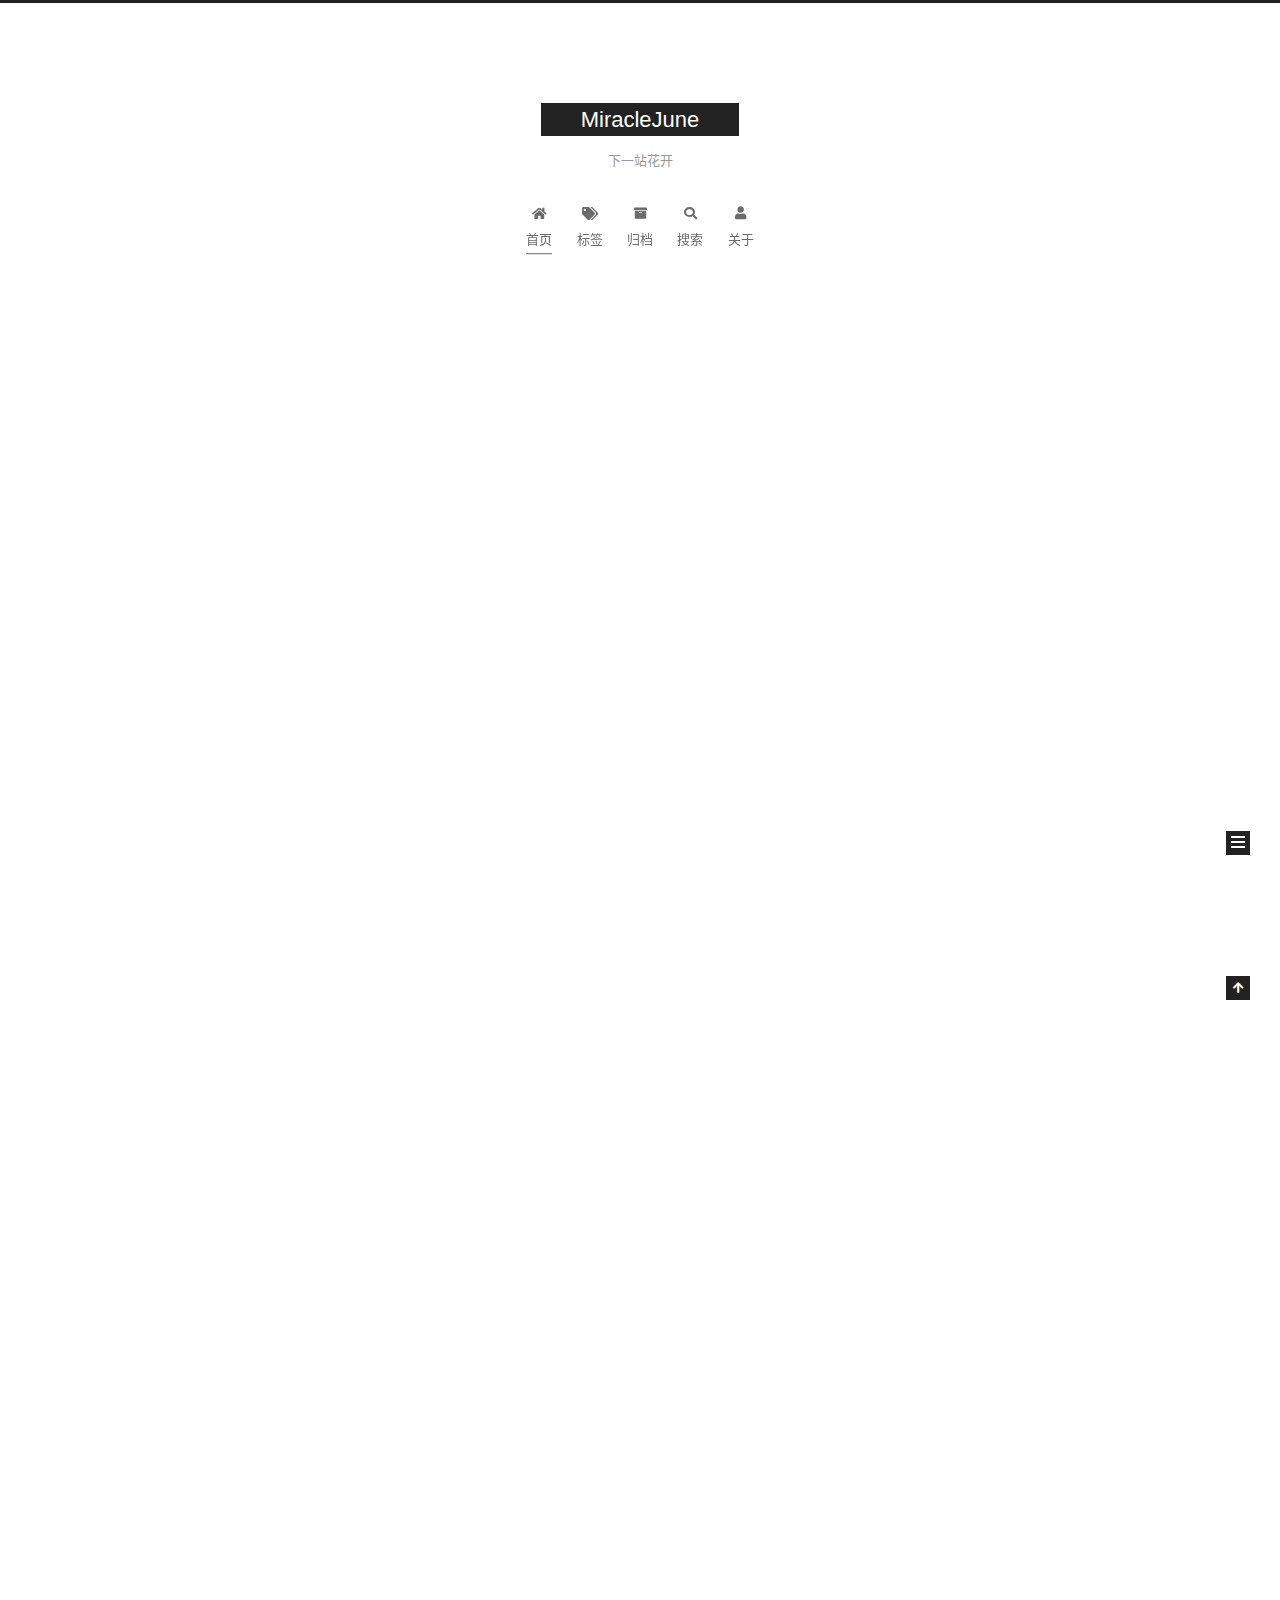
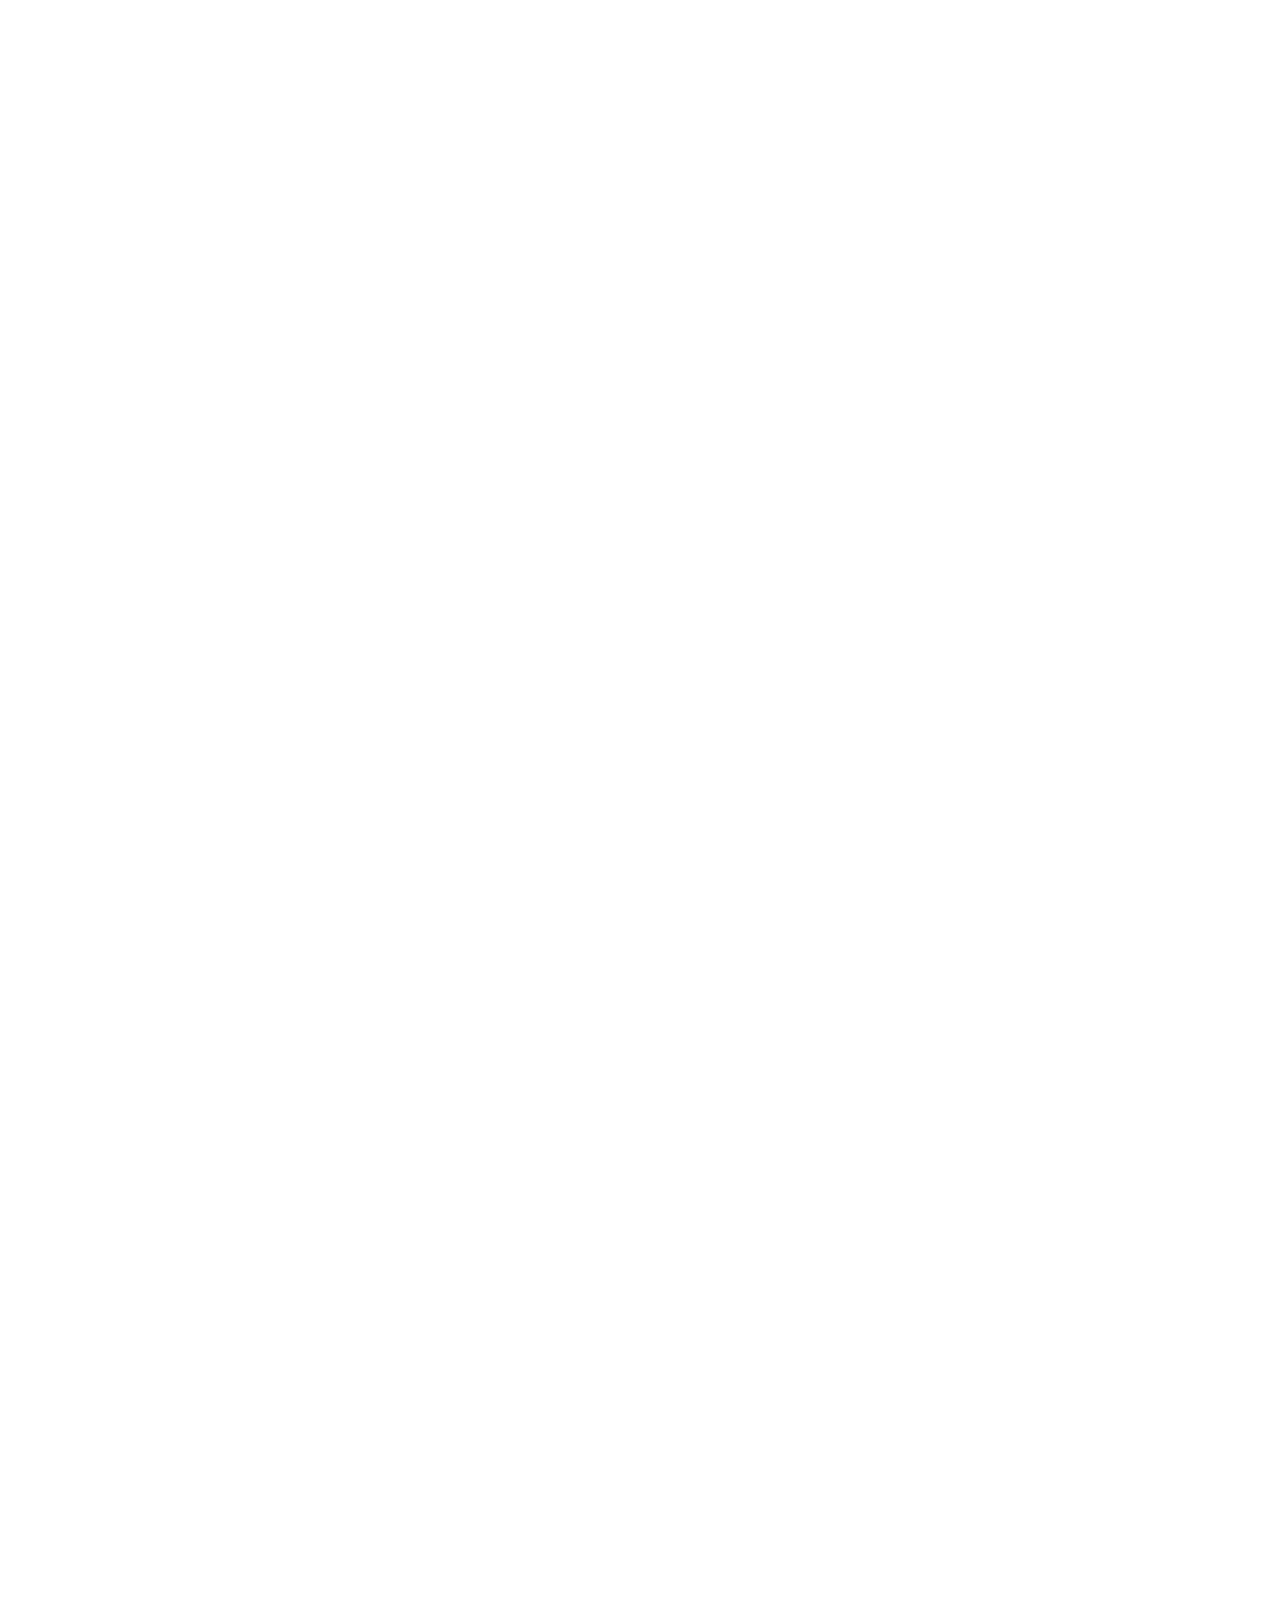
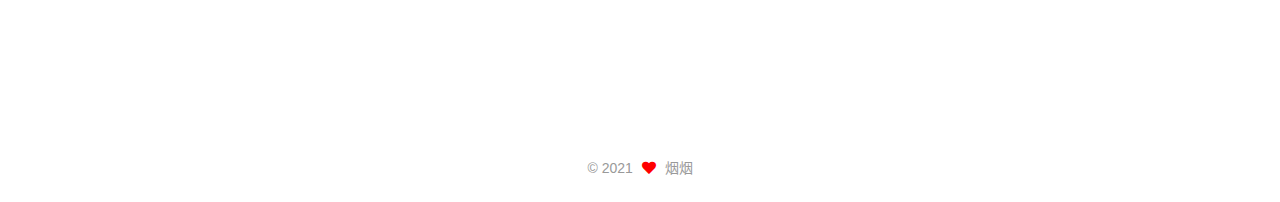
==== commit ffb21f9f: "Site updated: 2021-07-07 14:35:53" ====
--- a/index.html
+++ b/index.html
@@ -20,12 +20,12 @@
     var CONFIG = {"hostname":"example.com","root":"/","scheme":"Muse","version":"7.8.0","exturl":false,"sidebar":{"position":"right","display":"post","padding":18,"offset":12,"onmobile":false},"copycode":{"enable":false,"show_result":false,"style":null},"back2top":{"enable":true,"sidebar":false,"scrollpercent":false},"bookmark":{"enable":false,"color":"#222","save":"auto"},"fancybox":false,"mediumzoom":false,"lazyload":false,"pangu":false,"comments":{"style":"tabs","active":null,"storage":true,"lazyload":false,"nav":null},"algolia":{"hits":{"per_page":10},"labels":{"input_placeholder":"Search for Posts","hits_empty":"We didn't find any results for the search: ${query}","hits_stats":"${hits} results found in ${time} ms"}},"localsearch":{"enable":false,"trigger":"auto","top_n_per_article":1,"unescape":false,"preload":false},"motion":{"enable":true,"async":false,"transition":{"post_block":"fadeIn","post_header":"slideDownIn","post_body":"slideDownIn","coll_header":"slideLeftIn","sidebar":"slideUpIn"}}};
   </script>
 
-  <meta name="description" content="感谢你！成功发掘出喜欢粉色的猛男程序猿一枚!嘤嘤嘤&#96;&#96;">
+  <meta name="description" content="感谢你！成功发掘出野生程序猿一枚!嘤嘤嘤&#96;&#96;">
 <meta property="og:type" content="website">
 <meta property="og:title" content="MiracleJune">
 <meta property="og:url" content="http://example.com/index.html">
 <meta property="og:site_name" content="MiracleJune">
-<meta property="og:description" content="感谢你！成功发掘出喜欢粉色的猛男程序猿一枚!嘤嘤嘤&#96;&#96;">
+<meta property="og:description" content="感谢你！成功发掘出野生程序猿一枚!嘤嘤嘤&#96;&#96;">
 <meta property="og:locale" content="zh_CN">
 <meta property="article:author" content="烟烟">
 <meta name="twitter:card" content="summary">
@@ -174,7 +174,7 @@
     <span hidden itemprop="author" itemscope itemtype="http://schema.org/Person">
       <meta itemprop="image" content="/images/avatar.png">
       <meta itemprop="name" content="烟烟">
-      <meta itemprop="description" content="感谢你！成功发掘出喜欢粉色的猛男程序猿一枚!嘤嘤嘤``">
+      <meta itemprop="description" content="感谢你！成功发掘出野生程序猿一枚!嘤嘤嘤``">
     </span>
 
     <span hidden itemprop="publisher" itemscope itemtype="http://schema.org/Organization">
@@ -341,7 +341,7 @@
     <img class="site-author-image" itemprop="image" alt="烟烟"
       src="/images/avatar.png">
   <p class="site-author-name" itemprop="name">烟烟</p>
-  <div class="site-description" itemprop="description">感谢你！成功发掘出喜欢粉色的猛男程序猿一枚!嘤嘤嘤``</div>
+  <div class="site-description" itemprop="description">感谢你！成功发掘出野生程序猿一枚!嘤嘤嘤``</div>
 </div>
 <div class="site-state-wrap motion-element">
   <nav class="site-state">
--- a/css/main.css
+++ b/css/main.css
@@ -1166,7 +1166,7 @@
 }
 .links-of-author a::before,
 .links-of-author span.exturl::before {
-  background: #402f46;
+  background: #61e3ff;
   border-radius: 50%;
   content: ' ';
   display: inline-block;
